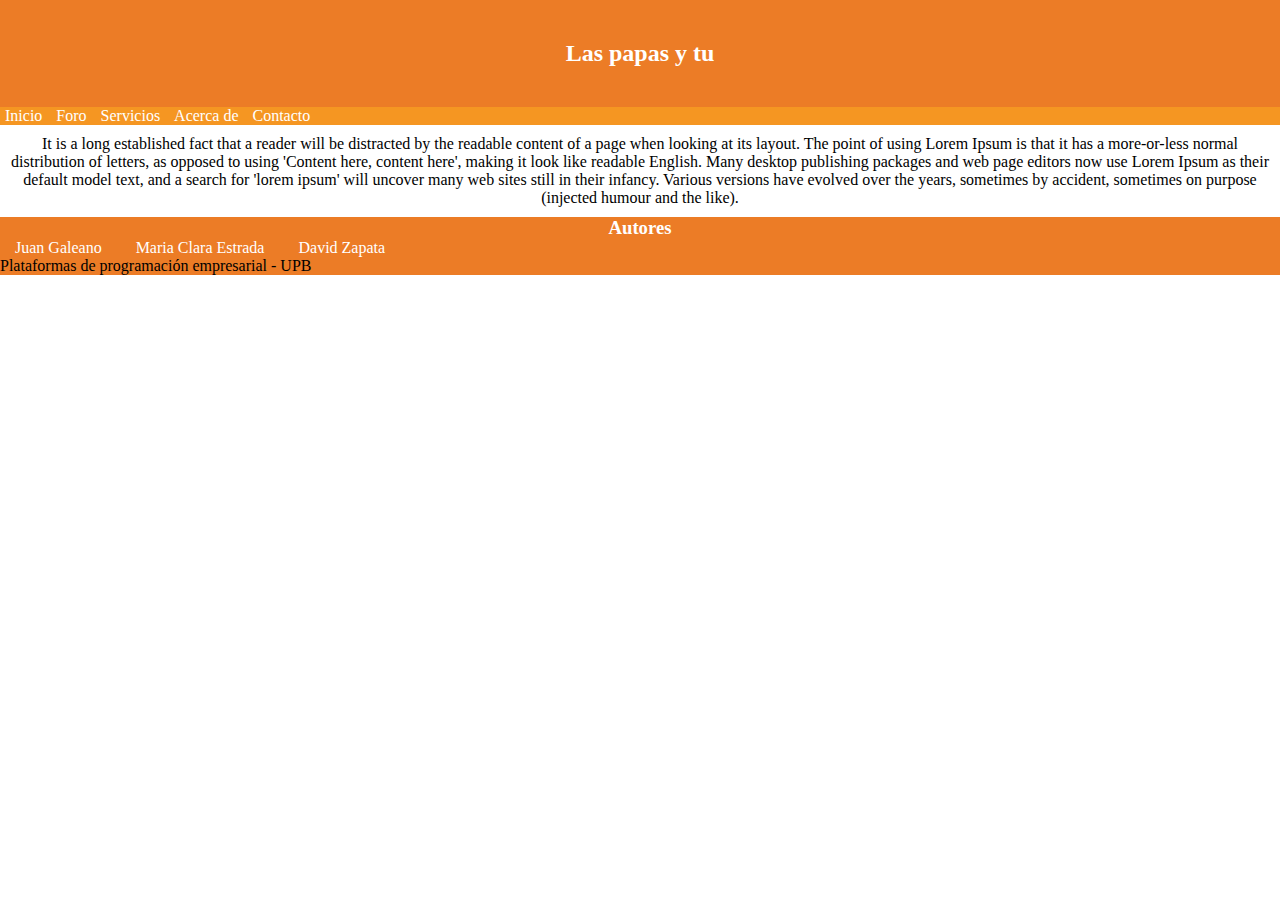
==== index.html @ fa48d586 "Avances en index" ====
<!DOCTYPE html>
<html lang="en">
<head>
	<meta charset="UTF-8">
	<meta name="viewport" content="width=device-width, initial-scale=1.0">
	<title>Las papas y tu</title>
	<link rel="stylesheet" href="css/main.css">
	<script src="js/main.js"></script>
</head>
<body>
	<header>
		<div class="titulo">
			<h2>Las papas y tu</h2>
		</div>
	</header>
	<div id="nav_bar">
		<nav class="BarraOpciones">
			<ul class="Opciones">
				<li>
					<a href="index.html">Inicio</a>
				</li>
				<li>
					<a href="pages\foro.html">Foro</a>
				</li>
				<li>
					<a href="pages\servicios.html">Servicios</a>
				</li>
				<li>
					<a href="pages\acerca_de.html">Acerca de</a>
				</li>
				<li>
					<a href="pages\contacto.html">Contacto</a>
				</li>
			</ul>
		</nav>
	</div>
	
	<div class="parrafo">
		<p>
			It is a long established fact that a reader will be distracted by the readable content of a 
			page when looking at its layout. The point of using Lorem Ipsum is that it has a more-or-less
			normal distribution of letters, as opposed to using 'Content here, content here', making it 
			look like readable English. Many desktop publishing packages and web page editors now use 
			Lorem Ipsum as their default model text, and a search for 'lorem ipsum' will uncover many
			web sites still in their infancy. Various versions have evolved over the years, sometimes
			by accident, sometimes on purpose (injected humour and the like).
		</p>
	</div>
</body>
<footer id="pie_de_pagina">
	<h3 id= "pie_de_pagina_titulo">
		Autores
	</h3>
	<ul id="autores">
		<li>Juan Galeano</li>
		<li>Maria Clara Estrada</li>
		<li>David Zapata</li>
	</ul>
	<div id="texto_curso">
		<p>
			Plataformas de programación empresarial - UPB
		</p>
	</div>
</footer>
</html>
---- css/main.css ----
*{
    margin: 0;
    padding: 0;
    box-sizing: border-box;
}

body{
    font-family: 'Century Gothic', 'sans-serif';
}

header{
    width: 100%;
    padding: 40px;
    color: white;
    text-align: center;
    background: #ec7c26;
}

footer{
    background: #ec7c26;
}

footer h3{
    list-style: none;
    background: #ec7c26;
    text-align: center;
    color: white;
}

footer ul li{
    display: inline;
    padding: 15px;
    transition: all ease-in-out 250ms;
}

#autores{
    display: inline;
    padding: auto;
    color: white;
    text-decoration: none;
}

#autores:hover{
    background: #ffab66 ;
}

nav ul{
    list-style: none;
    background: #f59622;
}

nav ul li{
    display: inline;
    padding: 5px;
    transition: all ease-in-out 250ms;
}

ul li a{
    color: white;
    text-decoration: none;
}

nav ul li:hover{
    background: #ffab66;
}

.parrafo{
    text-align: center;
    padding: 10px;
}
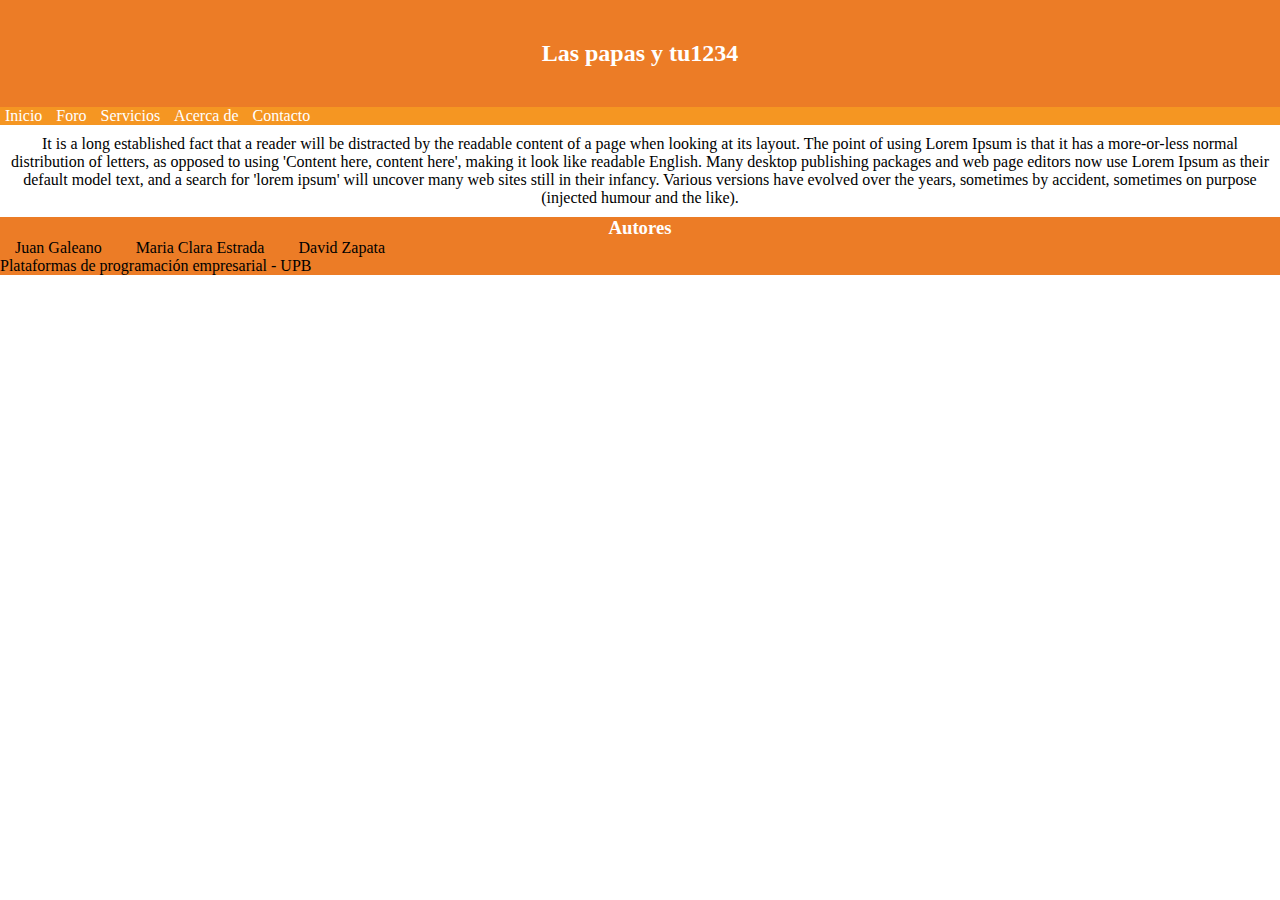
==== commit 89e2df6e: "prueba" ====
--- a/index.html
+++ b/index.html
@@ -10,7 +10,7 @@
 <body>
 	<header>
 		<div class="titulo">
-			<h2>Las papas y tu</h2>
+			<h2>Las papas y tu1234</h2>
 		</div>
 	</header>
 	<div id="nav_bar">
@@ -48,10 +48,10 @@
 	</div>
 </body>
 <footer id="pie_de_pagina">
-	<h3 id= "pie_de_pagina_titulo">
+	<h3 id_pie_de_pagina_titulo>
 		Autores
 	</h3>
-	<ul id="autores">
+	<ul>
 		<li>Juan Galeano</li>
 		<li>Maria Clara Estrada</li>
 		<li>David Zapata</li>
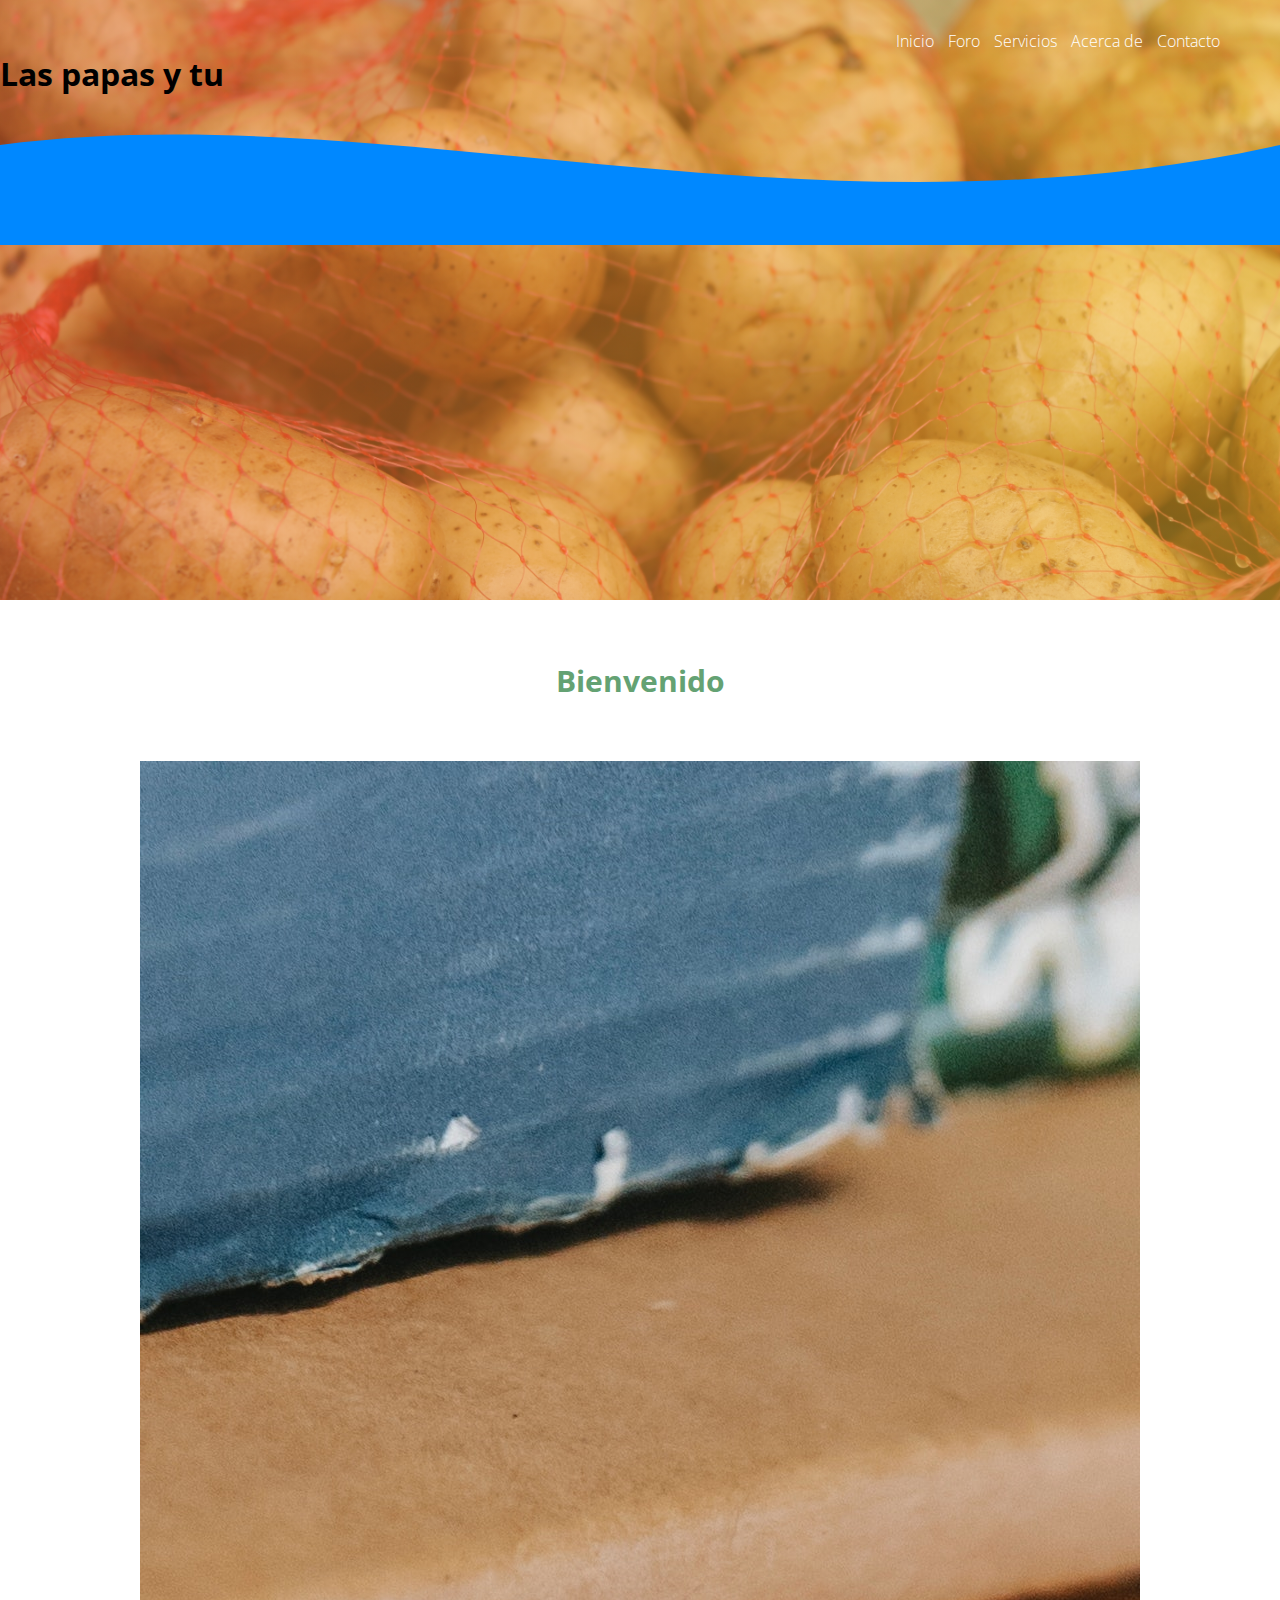
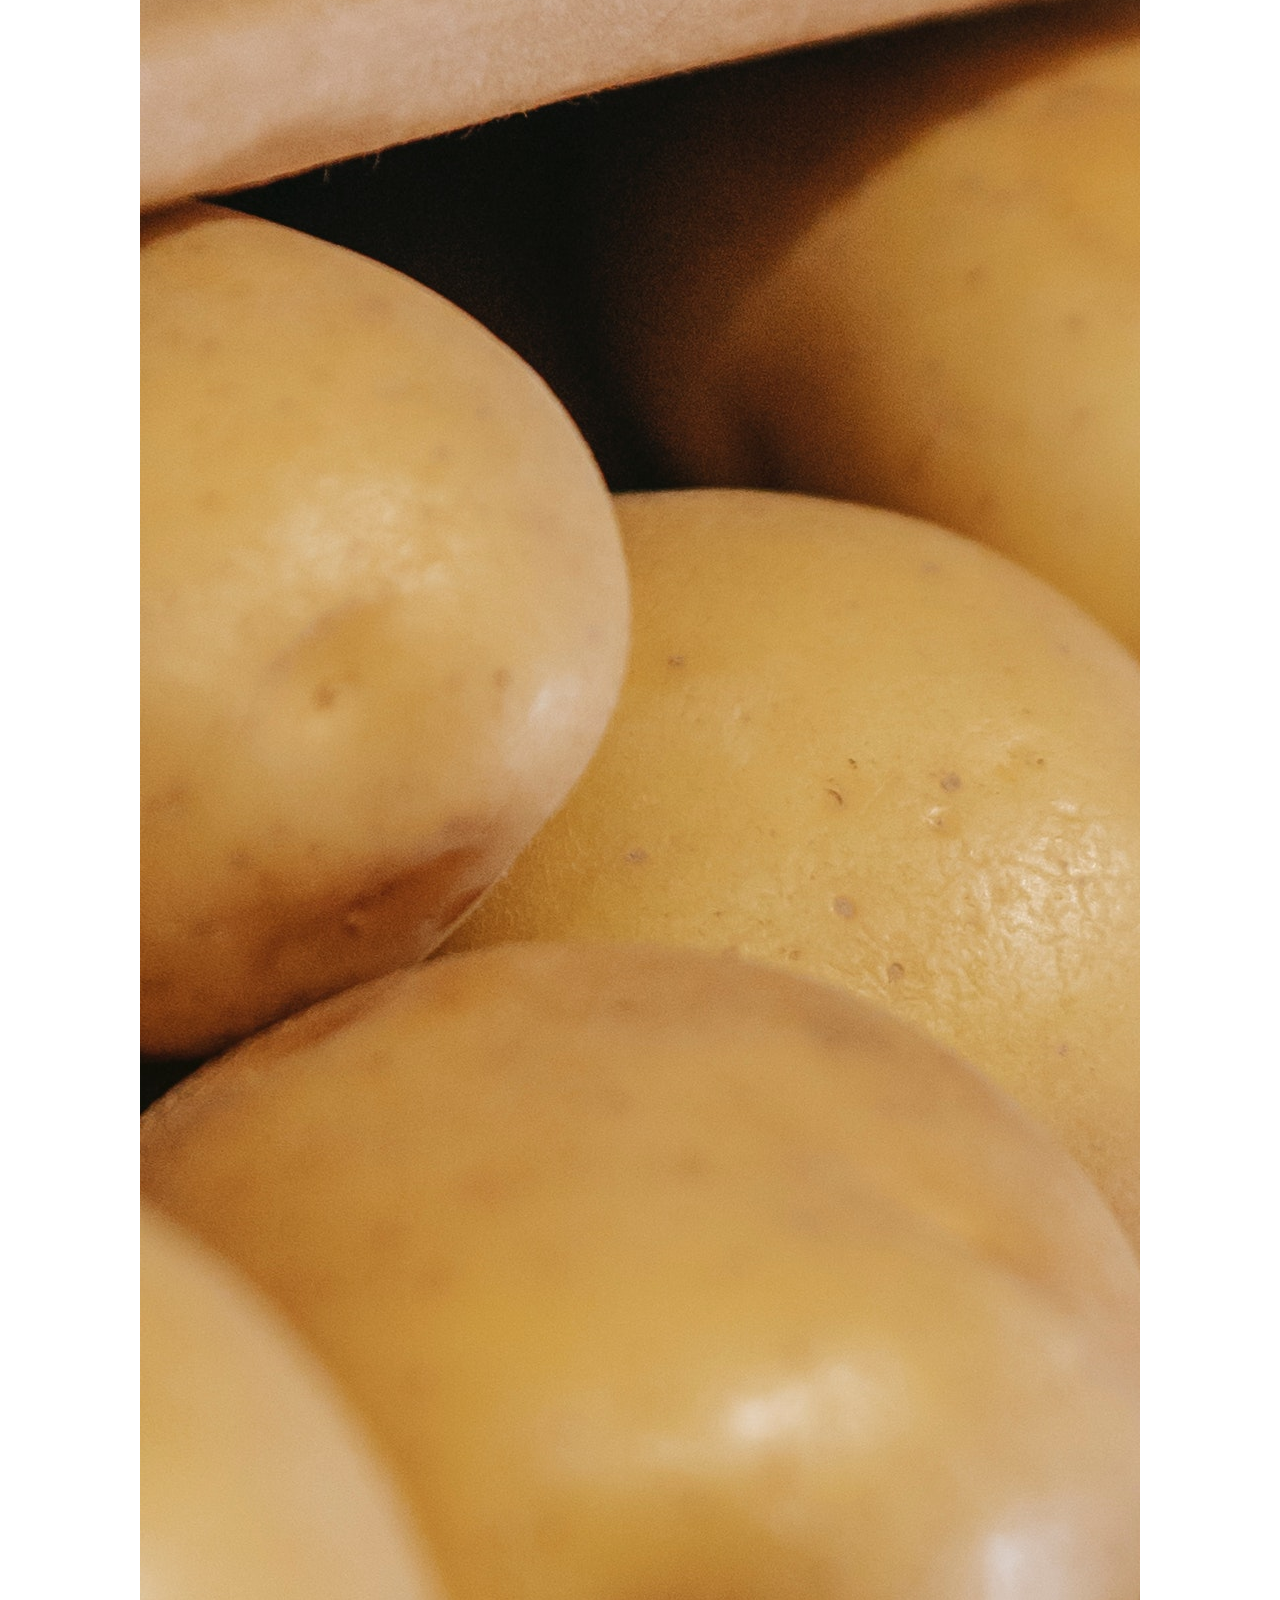
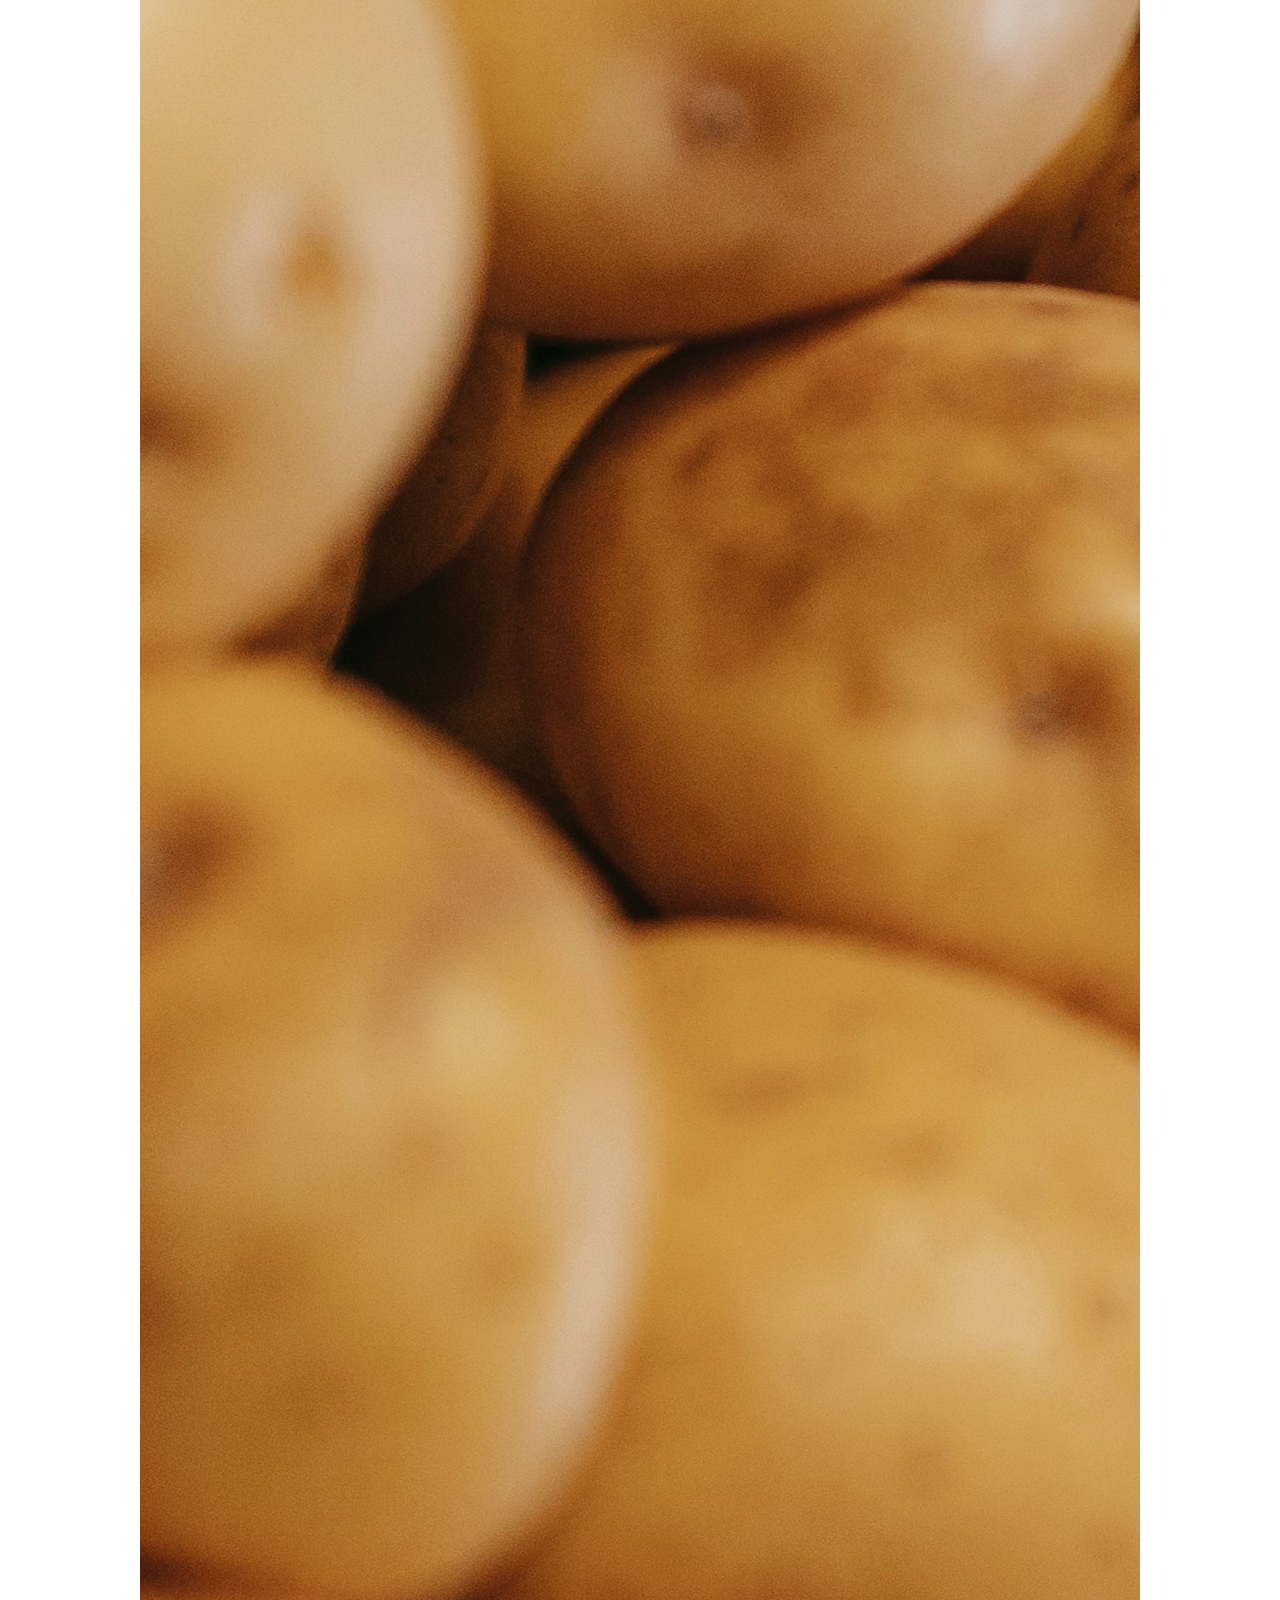
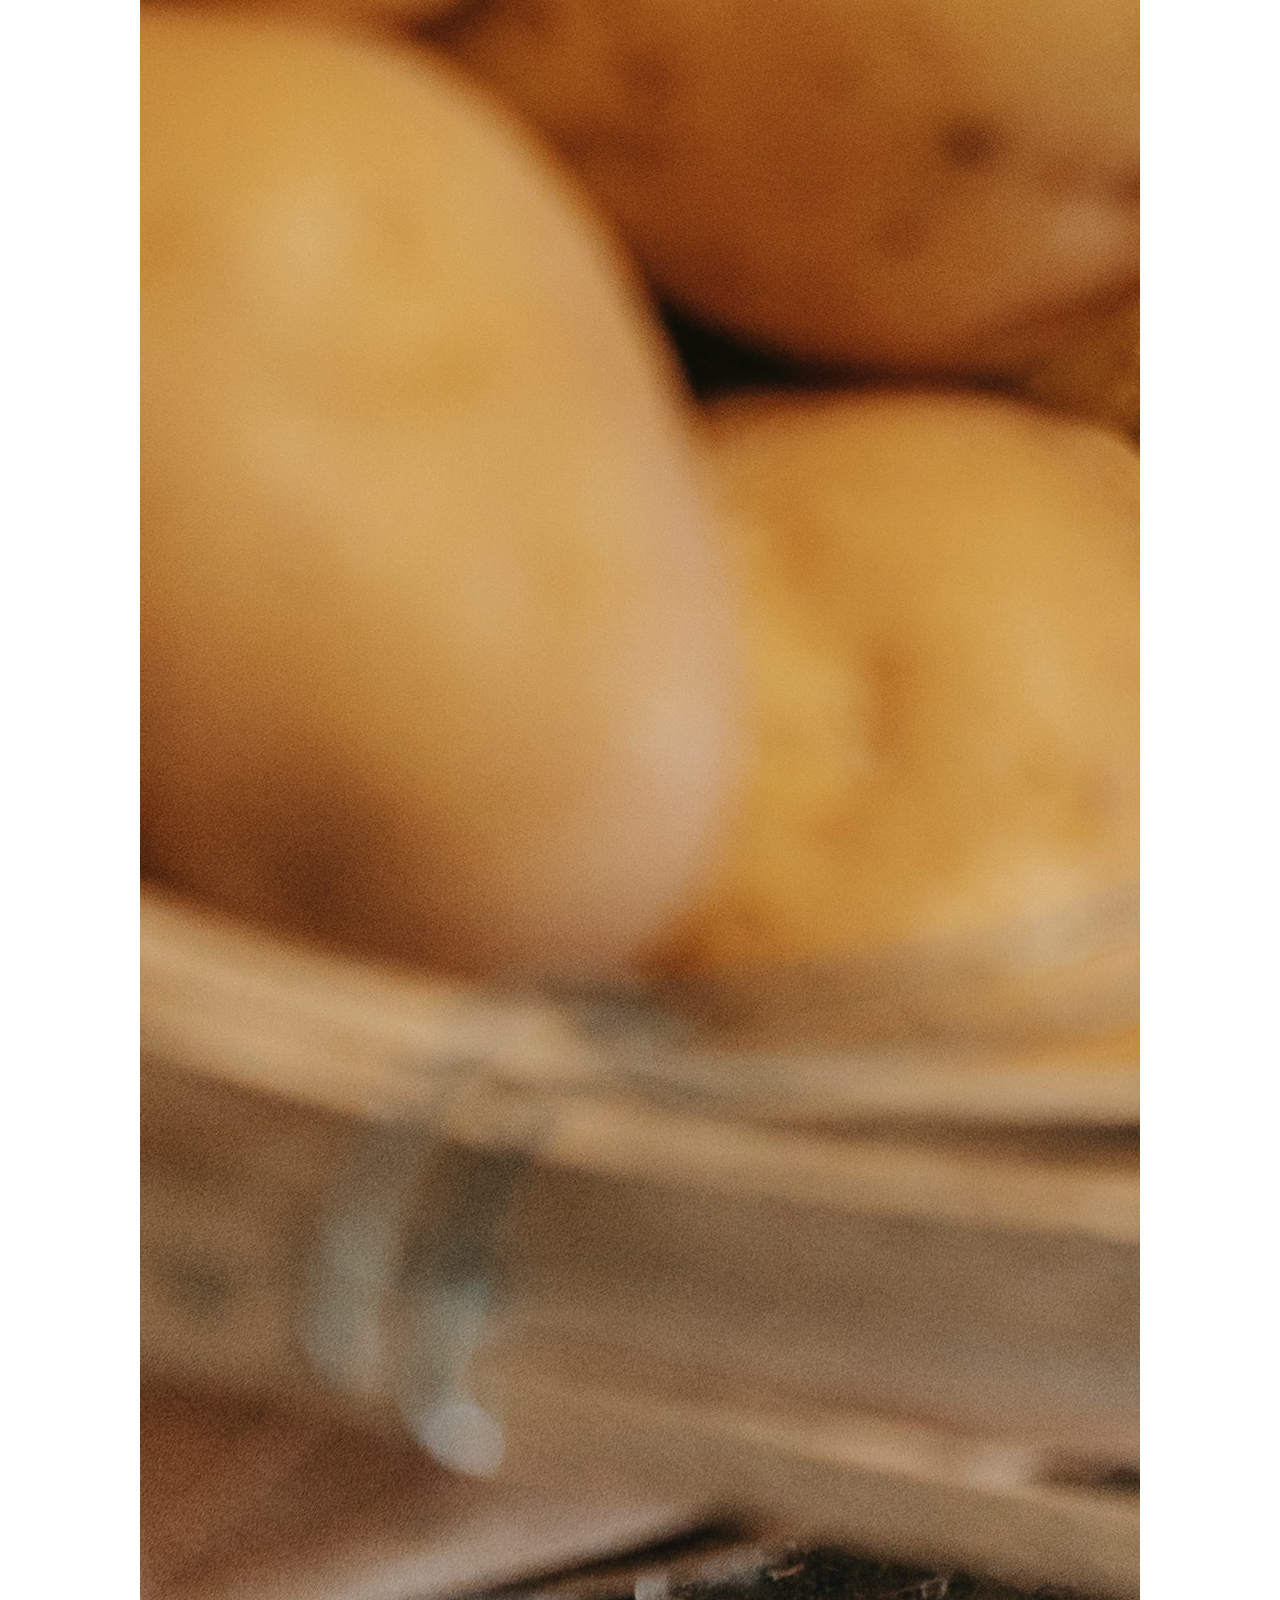
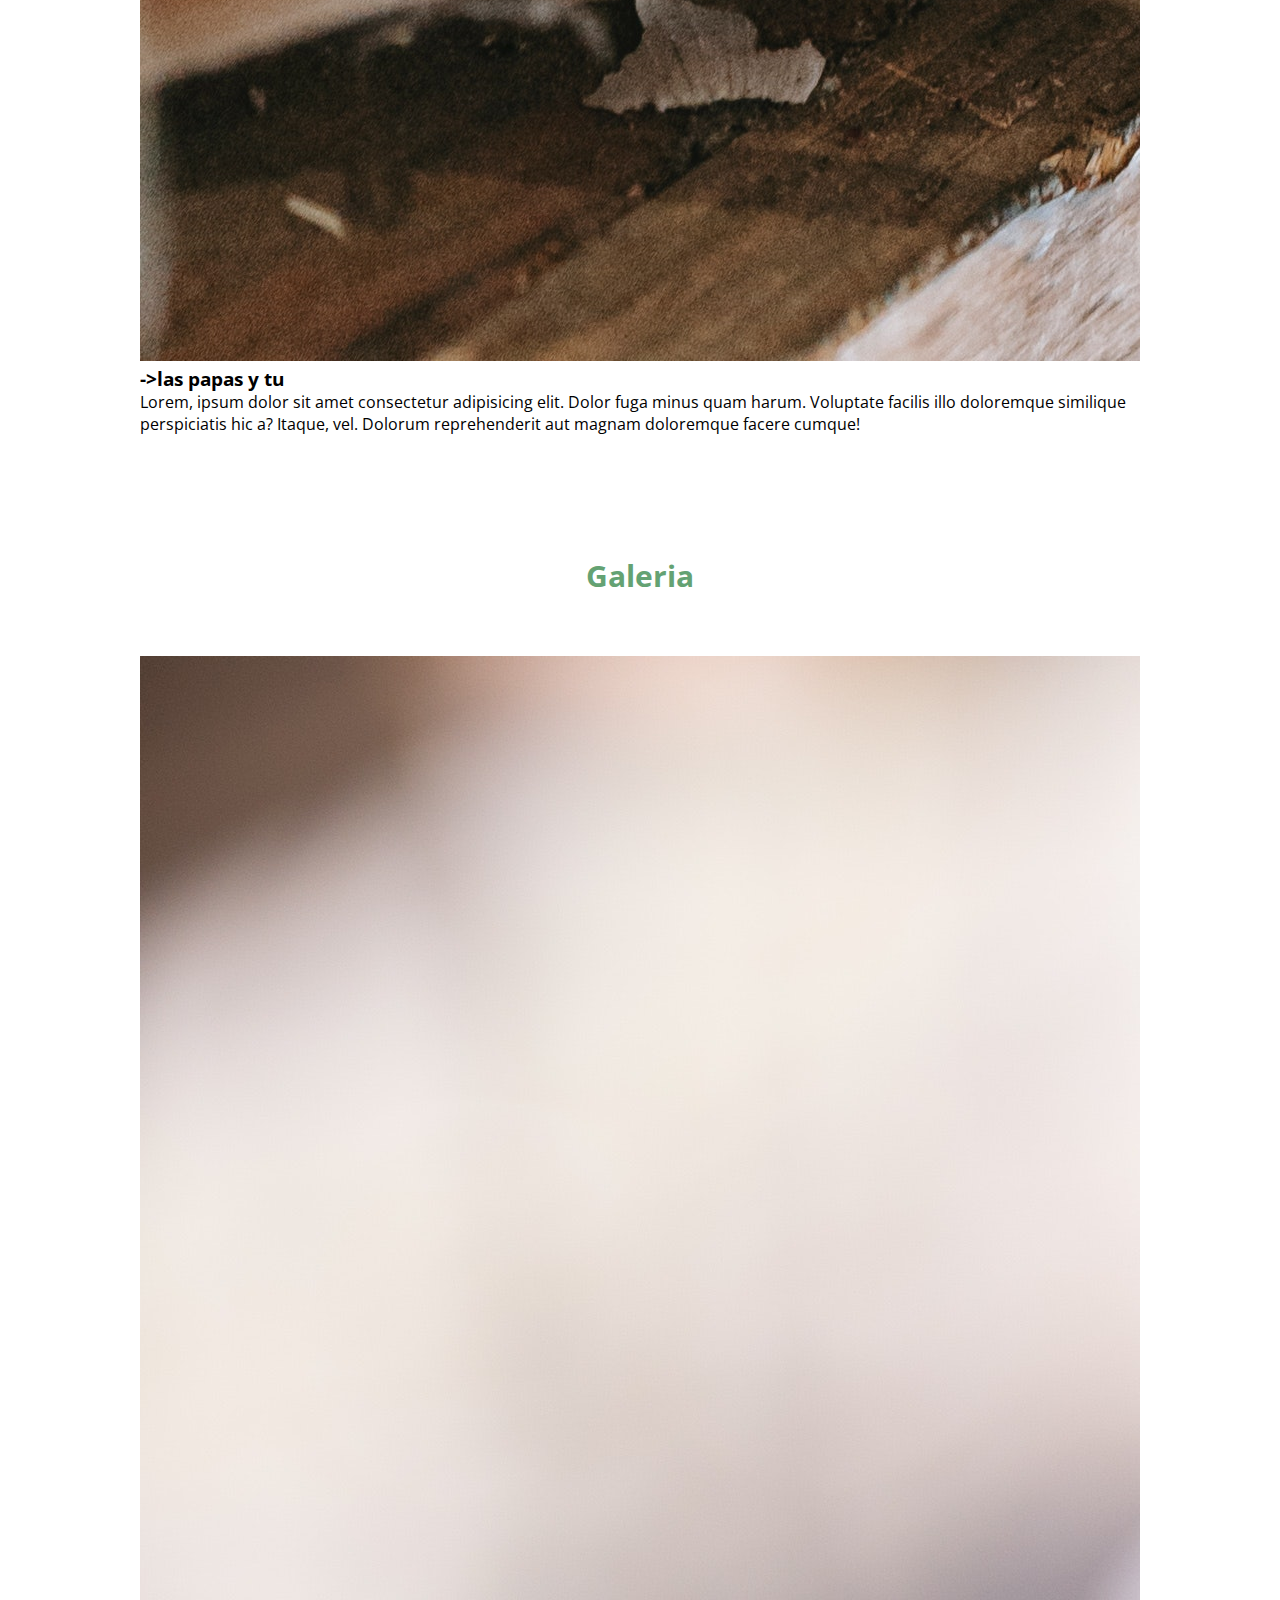
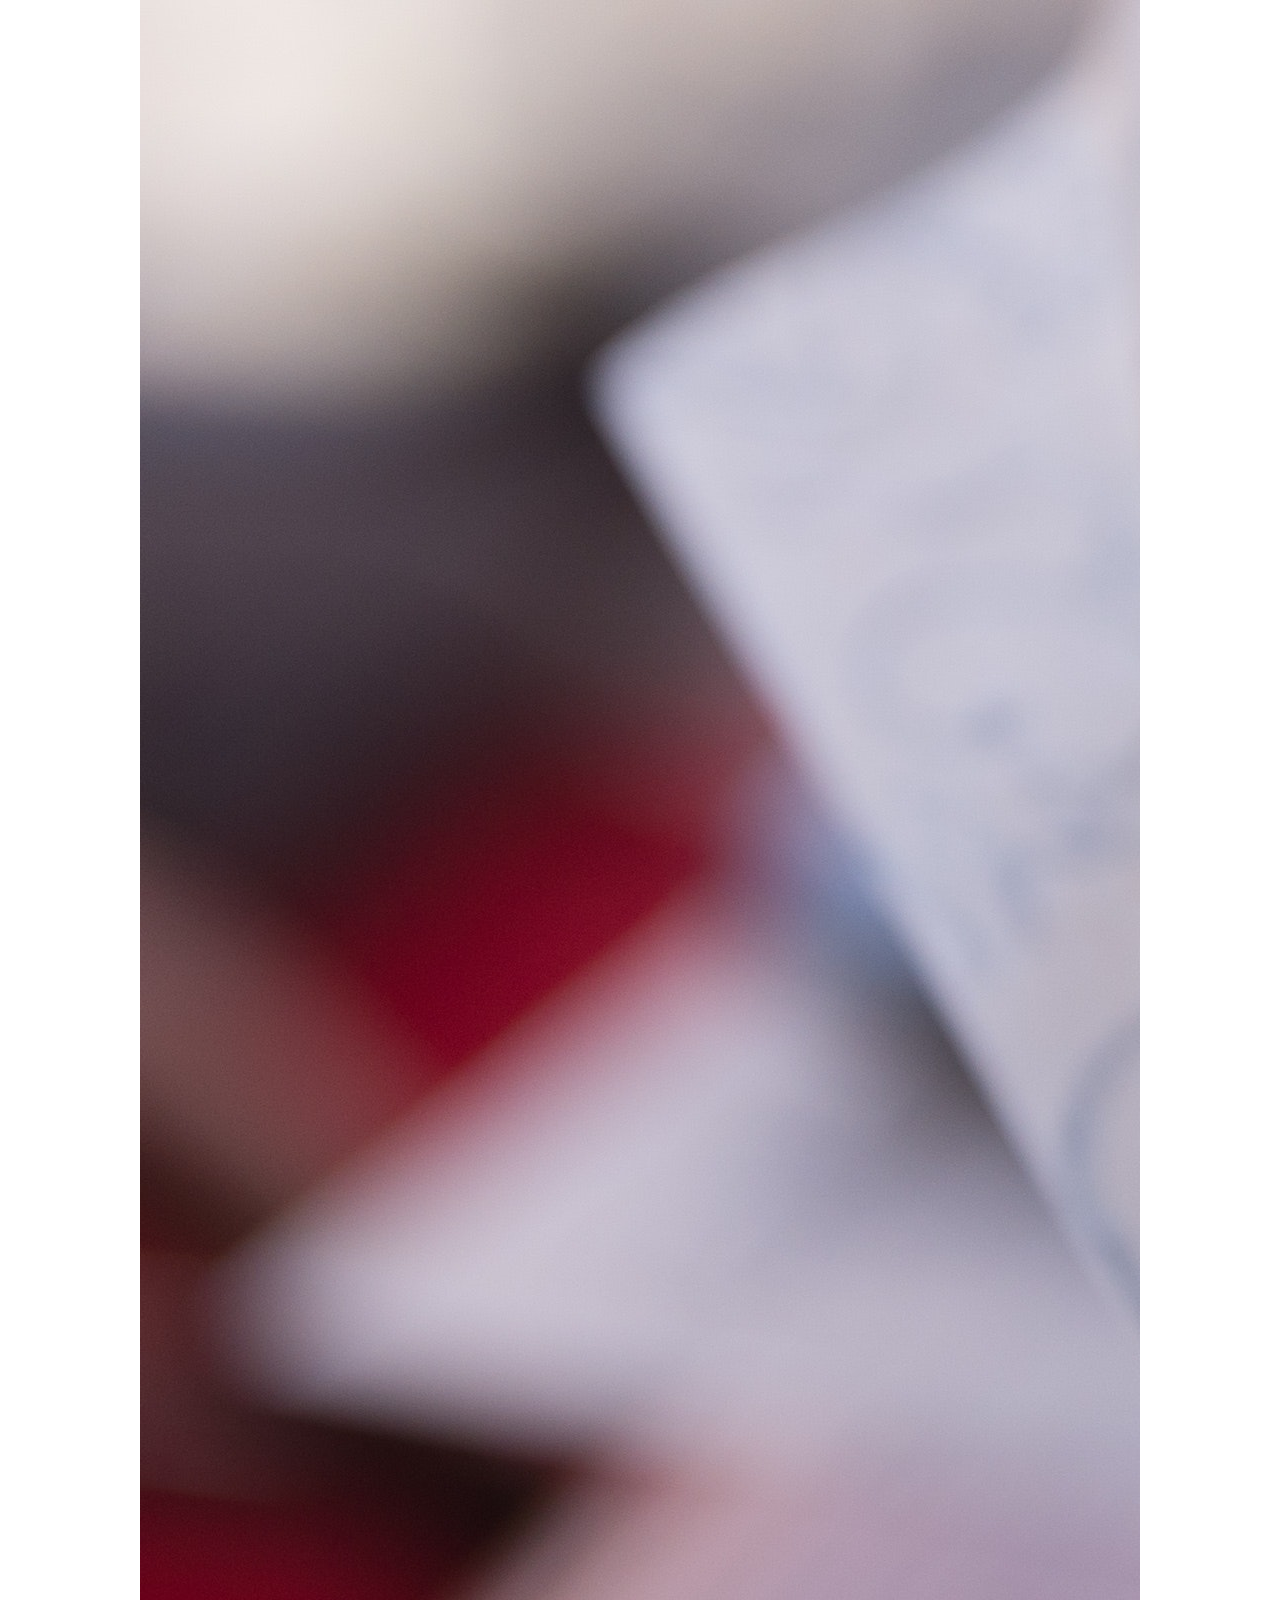
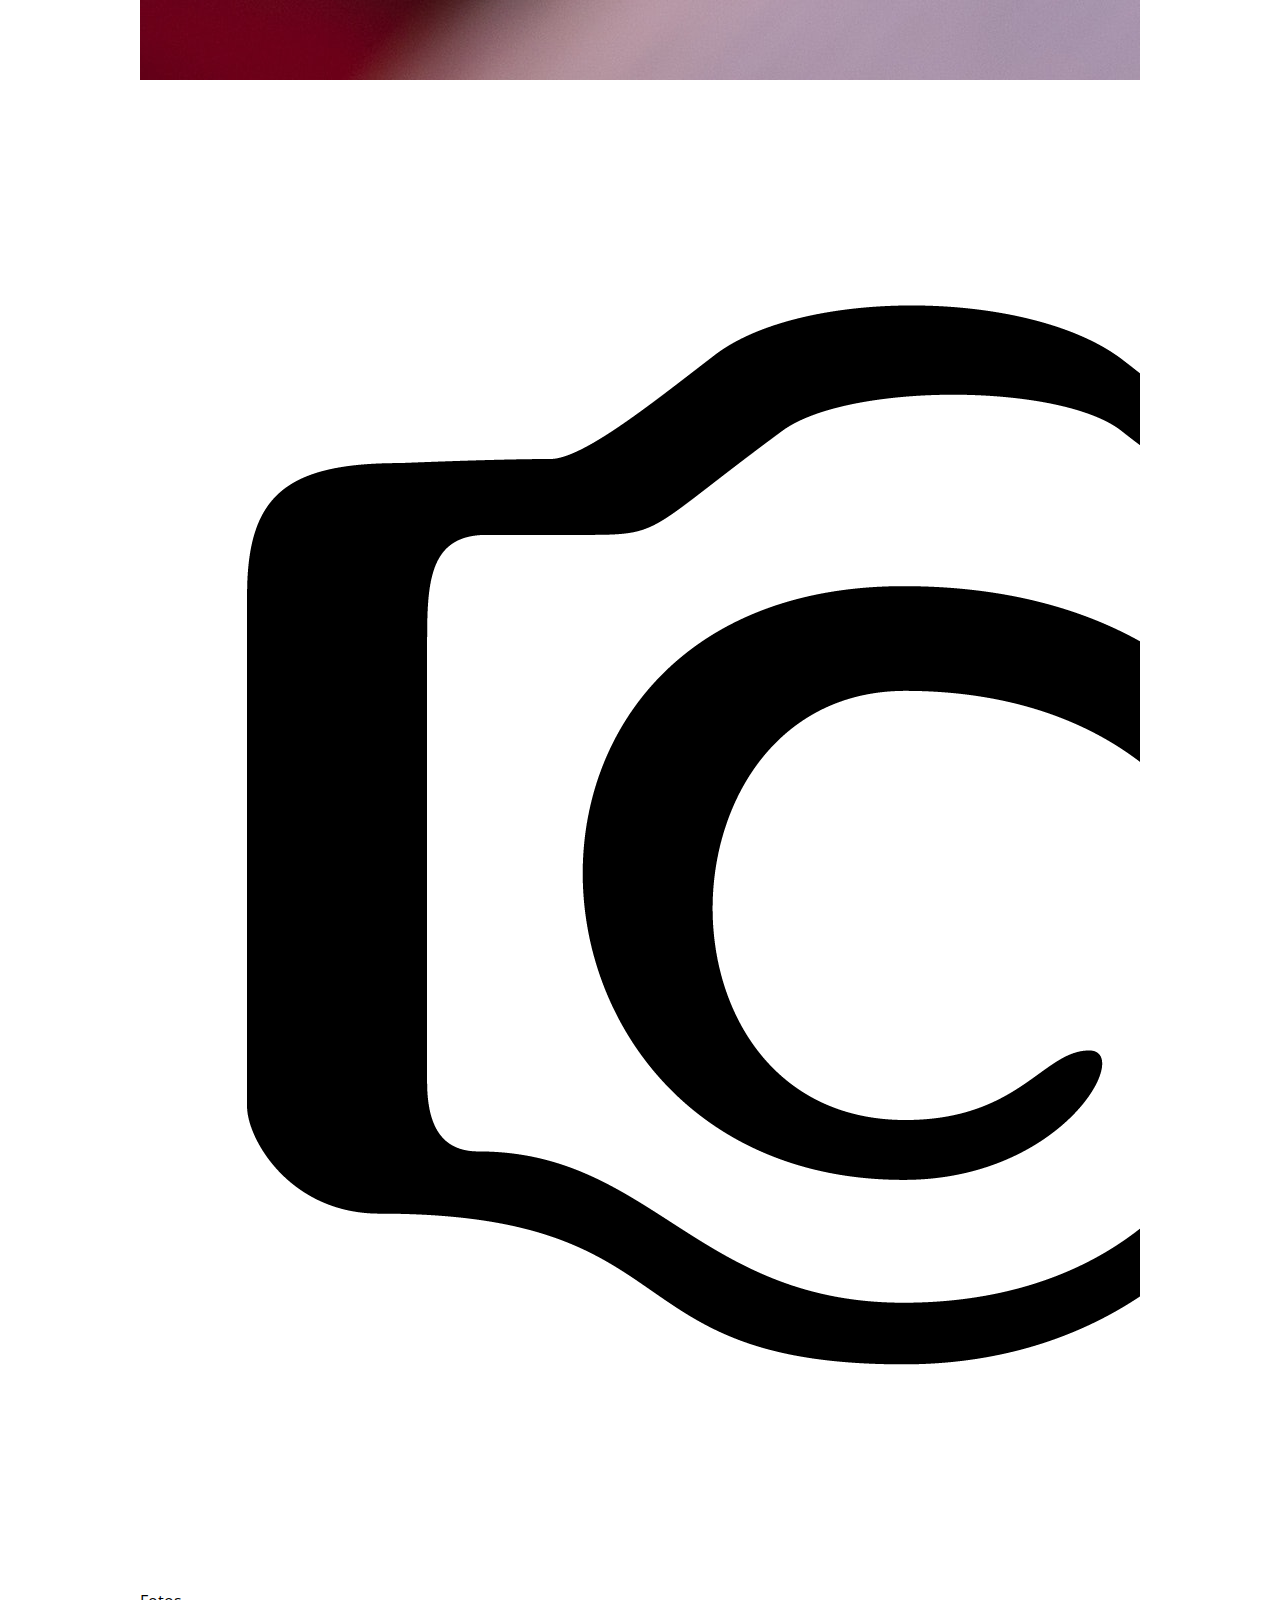
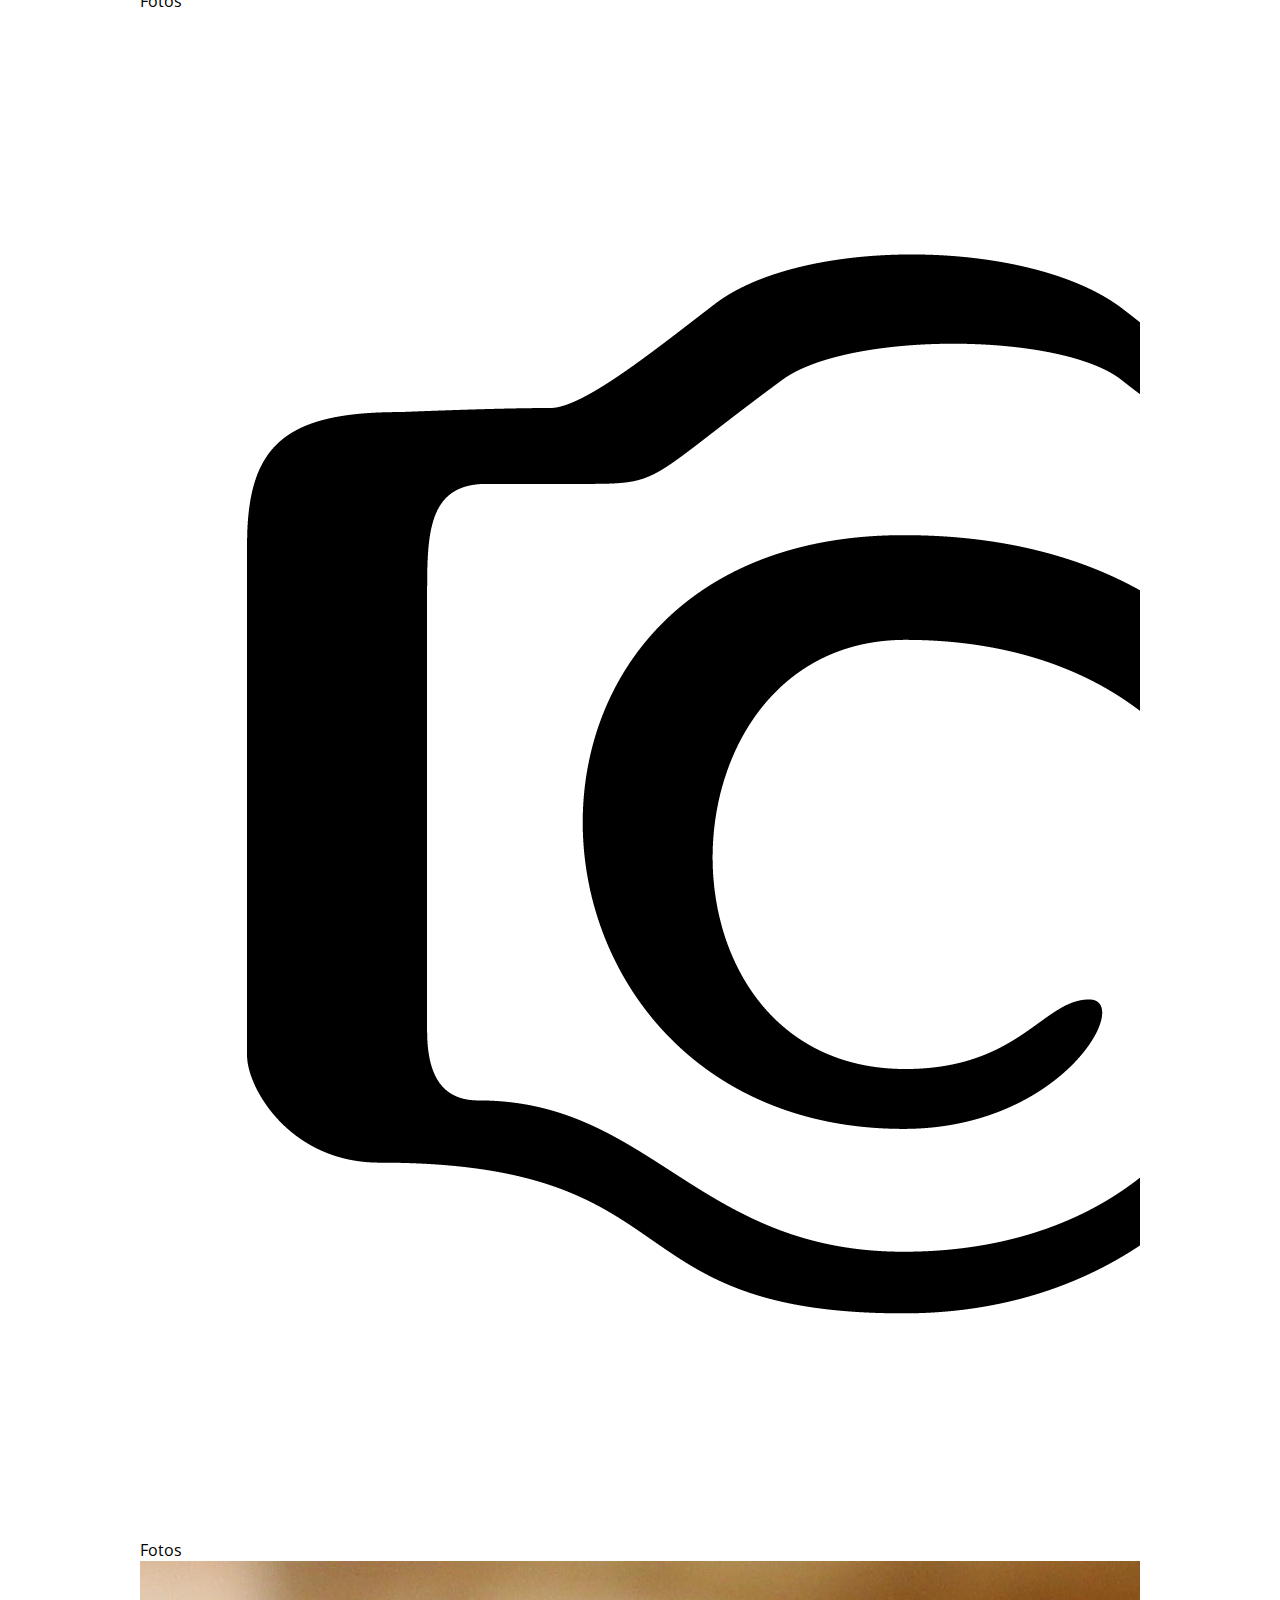
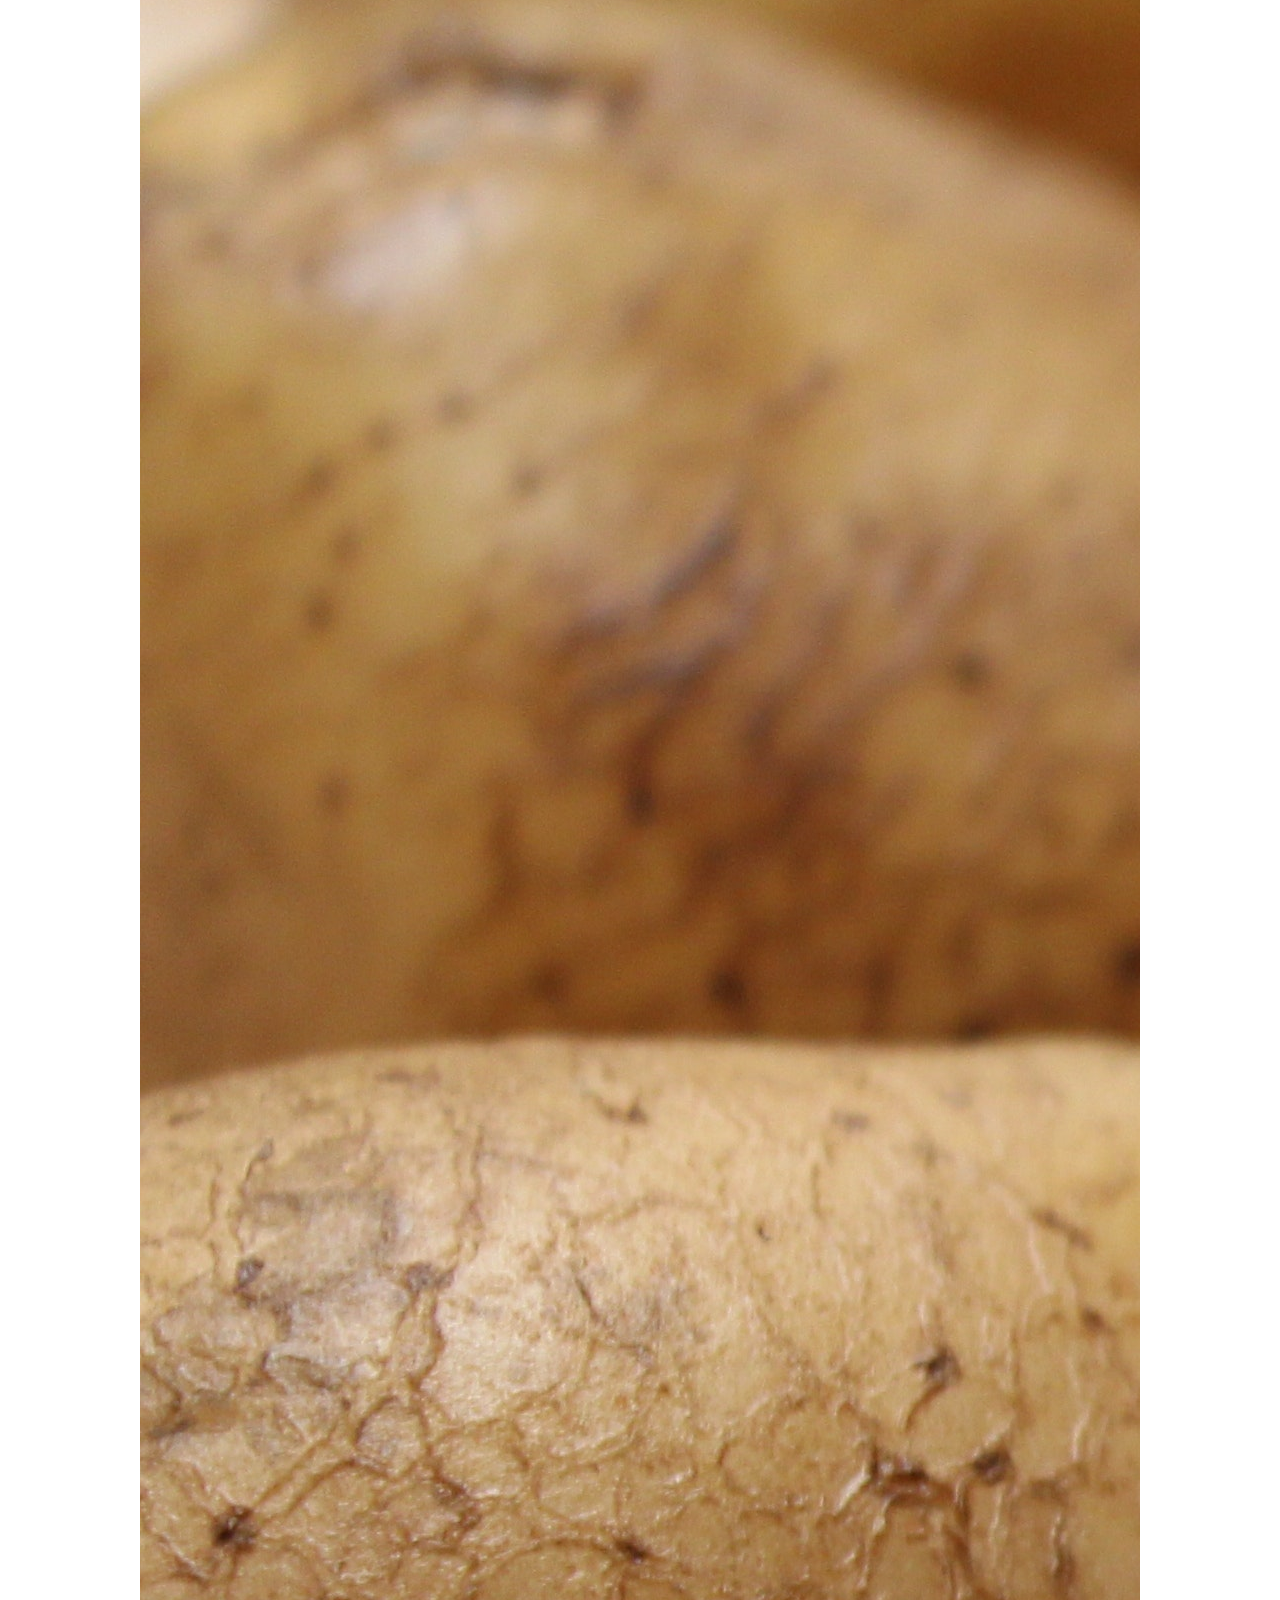
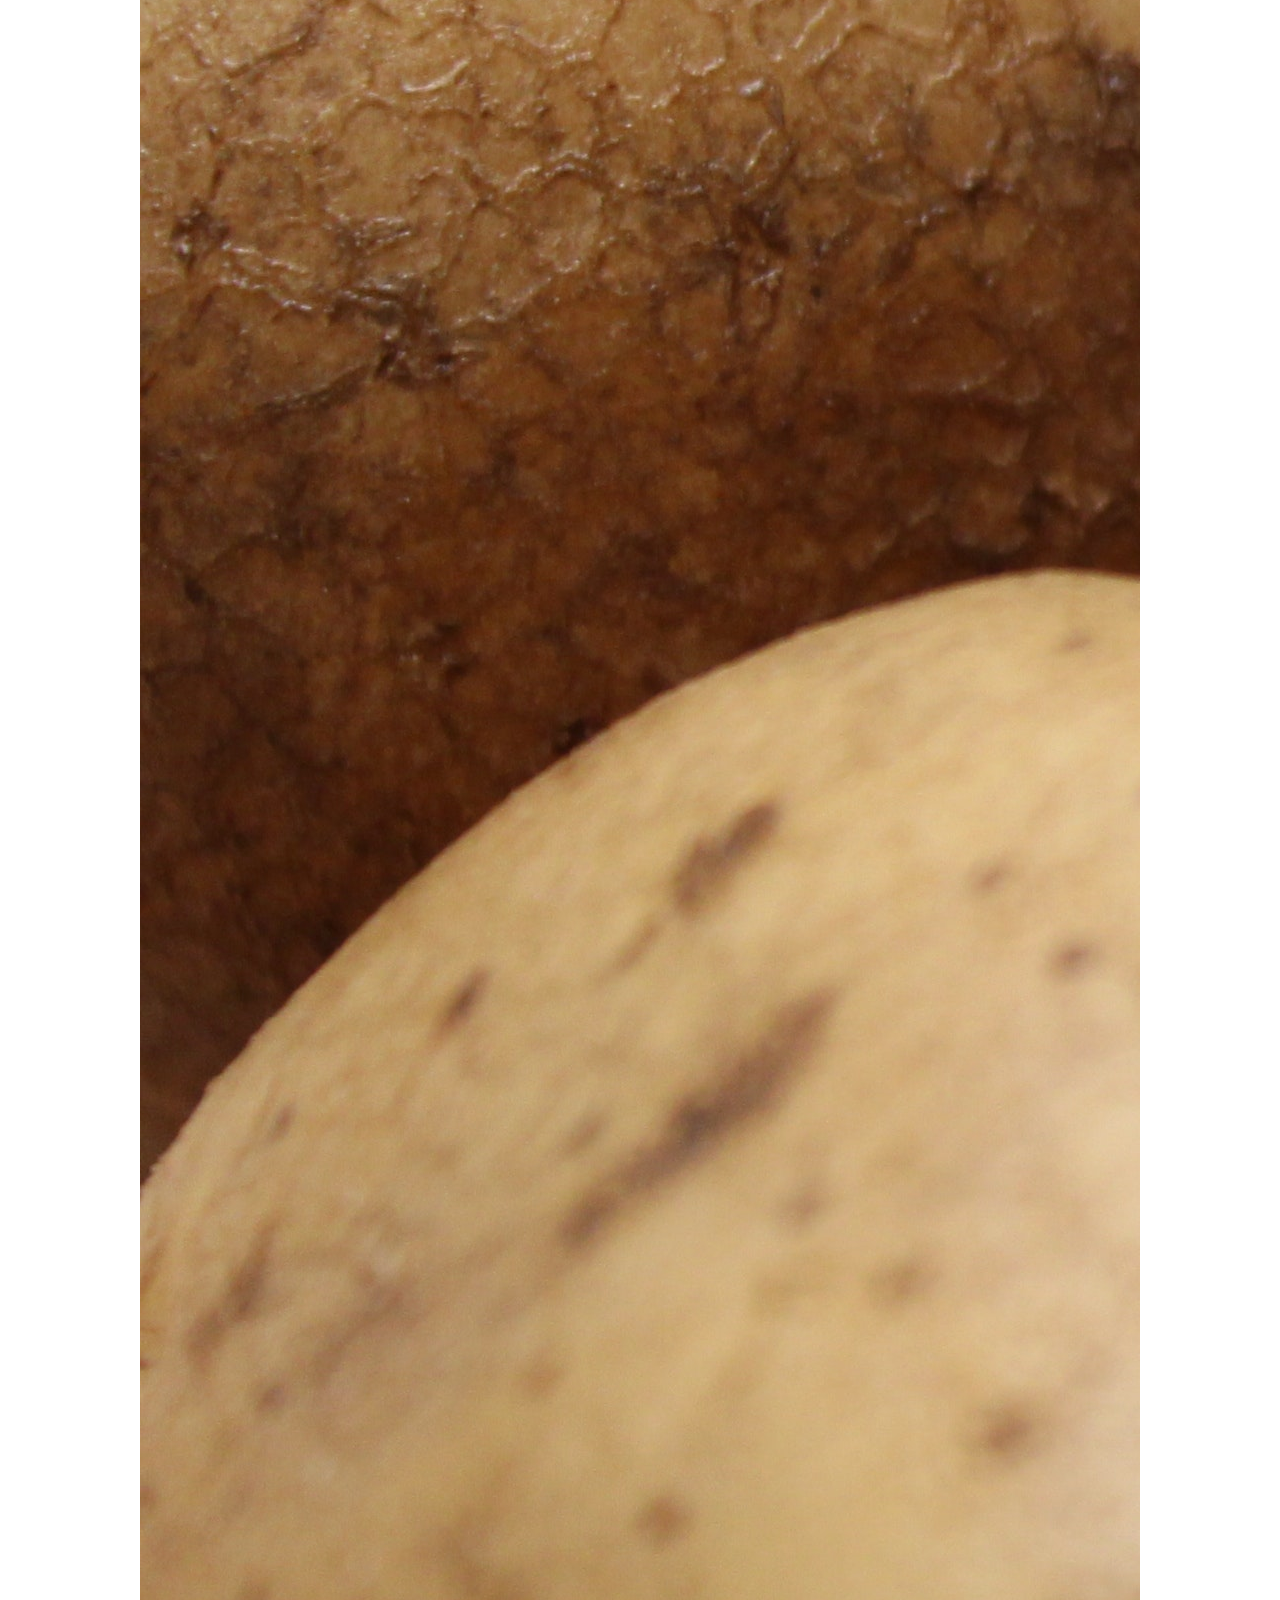
==== commit a19ee591: "Modificaciones en index" ====
--- a/index.html
+++ b/index.html
@@ -5,15 +5,81 @@
 	<meta name="viewport" content="width=device-width, initial-scale=1.0">
 	<title>Las papas y tu</title>
 	<link rel="stylesheet" href="css/main.css">
+	<link rel="shortcut icon" href="img/papa.png" type>
+	<link rel="preconnect" href="https://fonts.googleapis.com">
+	<link rel="preconnect" href="https://fonts.gstatic.com" crossorigin>
+	<link href="https://fonts.googleapis.com/css2?family=Open+Sans:wght@300&display=swap" rel="stylesheet">
 	<script src="js/main.js"></script>
 </head>
 <body>
 	<header>
-		<div class="titulo">
-			<h2>Las papas y tu1234</h2>
+		<!--<div class="titulo">
+			<h2>Las papas y tu</h2>
+		</div>-->
+		<nav>
+			<a href="#">Inicio</a>
+			<a href="#">Foro</a>
+			<a href="#">Servicios</a>
+			<a href="#">Acerca de</a>
+			<a href="#">Contacto</a>
+		</nav>
+		<section class="textos_header">
+			<h1>Las papas y tu</h1>
+		</section>
+		<!-- Generated by https://smooth.ie/blogs/news/svg-wavey-transitions-between-sections -->
+
+		<div class="wave" style="height: 150px; overflow: hidden;" >
+			<svg viewBox="0 0 500 150" preserveAspectRatio="none" style="height: 100%; width: 100%;">
+				<path d="M0.00,49.98 C152.09,-0.47 316.31,154.45 500.00,49.98 L500.00,150.00 L0.00,150.00 Z" style="stroke: none; fill: #08f;"></path>
+			</svg>
 		</div>
 	</header>
-	<div id="nav_bar">
+
+	<main>
+		<section class="contenedor sobre_nosotros">
+			<h2 class="titulo"> Bienvenido </h2>
+			<div class="contenedor_sobre_nosotros">
+				<img src="img/papa2.jpg" alt="" class="imagen_sobre_nosotros">
+				<div class="contenedor_textos">
+					<h3><span>-></span>las papas y tu</h3>
+					<p>Lorem, ipsum dolor sit amet consectetur adipisicing elit.
+					   Dolor fuga minus quam harum. Voluptate facilis illo doloremque 
+					   similique perspiciatis hic a? Itaque, vel. Dolorum reprehenderit 
+					   aut magnam doloremque facere cumque!</p>
+				</div>
+			</div>
+		</section>
+		<section class="galeria">
+			<div class="contenedor">
+				<h2 class="titulo">Galeria</h2>
+				<div class="galeria_incio">
+					<div class="imagen_galeria">
+						<img src="img/papa_galeria1.jpg" alt="">
+						<div class="hover_galeria">
+							<img src="img/target.png" alt="">
+							<p>Fotos</p>
+						</div>
+					</div>
+					<div class="imagen_galeria">
+						<img src="img/papa_galeria2.jpg" alt="">
+						<div class="hover_galeria">
+							<img src="img/target.png" alt="">
+							<p>Fotos</p>
+						</div>
+					</div>
+					<div class="imagen_galeria">
+						<img src="img/papa_galeria3.jpg" alt="">
+						<div class="hover_galeria">
+							<img src="img/target.png" alt="">
+							<p>Fotos</p>
+						</div>
+					</div>
+				</div>
+			</div>
+		</section>
+	</main>
+
+	<!--<div id="nav_bar">
 		<nav class="BarraOpciones">
 			<ul class="Opciones">
 				<li>
@@ -33,7 +99,7 @@
 				</li>
 			</ul>
 		</nav>
-	</div>
+	</div>-->
 	
 	<div class="parrafo">
 		<p>
@@ -47,11 +113,26 @@
 		</p>
 	</div>
 </body>
-<footer id="pie_de_pagina">
-	<h3 id_pie_de_pagina_titulo>
+<footer>
+	<div class="footer_contenedor">
+		<div class="contenido_footer">
+			<h4>Gal</h4>
+			<p>Lorem ipsum dolor sit amet consectetur adipisicing elit. Illum harum eius quidem veniam odio consequuntur doloremque quibusdam, sequi ipsam odit, esse accusamus iusto similique consectetur amet! Distinctio quia explicabo recusandae.</p>
+		</div>
+		<div class="contenido_footer">
+			<h4>David</h4>
+			<p>Lorem ipsum dolor sit amet consectetur adipisicing elit. Illum harum eius quidem veniam odio consequuntur doloremque quibusdam, sequi ipsam odit, esse accusamus iusto similique consectetur amet! Distinctio quia explicabo recusandae.</p>
+		</div>
+		<div class="contenido_footer">
+			<h4>Claris</h4>
+			<p>Lorem ipsum dolor sit amet consectetur adipisicing elit. Illum harum eius quidem veniam odio consequuntur doloremque quibusdam, sequi ipsam odit, esse accusamus iusto similique consectetur amet! Distinctio quia explicabo recusandae.</p>
+		</div>
+	</div>
+	<h2 class="titulo_final">&copy; Plataformas de programación empresarial</h2>
+	<!--<h3 id= "pie_de_pagina_titulo">
 		Autores
 	</h3>
-	<ul>
+	<ul id="autores">
 		<li>Juan Galeano</li>
 		<li>Maria Clara Estrada</li>
 		<li>David Zapata</li>
@@ -60,6 +141,6 @@
 		<p>
 			Plataformas de programación empresarial - UPB
 		</p>
-	</div>
+	</div>-->
 </footer>
 </html>--- a/css/main.css
+++ b/css/main.css
@@ -1,4 +1,62 @@
 *{
+    margin: 0;
+    padding: 0;
+    box-sizing: border-box;
+}
+
+body{
+    font-family: 'open sans';
+}
+
+.titulo{
+    color: #64a273;
+    font-size: 30px;
+    text-align: center;
+    margin-bottom: 60px;
+}
+
+.contenedor{
+    padding: 60px 0;
+    width: 90%;
+    max-width: 1000px;
+    margin: auto;
+    overflow: hidden;
+}
+
+/* header */
+
+header{
+    width: 100%;
+    height: 600px;
+    background: #FDC830;  /* fallback for old browsers */
+    background: -webkit-linear-gradient(to right, hsla(20, 89%, 58%, 0.5), hsla(44, 98%, 59%, 0.5)), url(../img/papa1.jpg);  /* Chrome 10-25, Safari 5.1-6 */
+    background: linear-gradient(to right, hsla(20, 89%, 58%, 0.5), hsla(44, 98%, 59%, 0.5)), url(../img/papa1.jpg); /* W3C, IE 10+/ Edge, Firefox 16+, Chrome 26+, Opera 12+, Safari 7+ */
+    background-size: cover;
+    background-attachment: fixed;
+    position: relative;
+
+}
+
+nav{
+    text-align: right;
+    padding: 30px 50px 0 0;
+
+}
+
+nav > a{
+    color: white;
+    font-weight: 300;
+    text-decoration: none;
+    margin-right: 10px;
+}
+nav > a:hover{
+    text-decoration: underline;
+    background: #ff7300
+}
+
+
+
+/**{
     margin: 0;
     padding: 0;
     box-sizing: border-box;
@@ -67,4 +125,5 @@
 .parrafo{
     text-align: center;
     padding: 10px;
-}+}*/
+
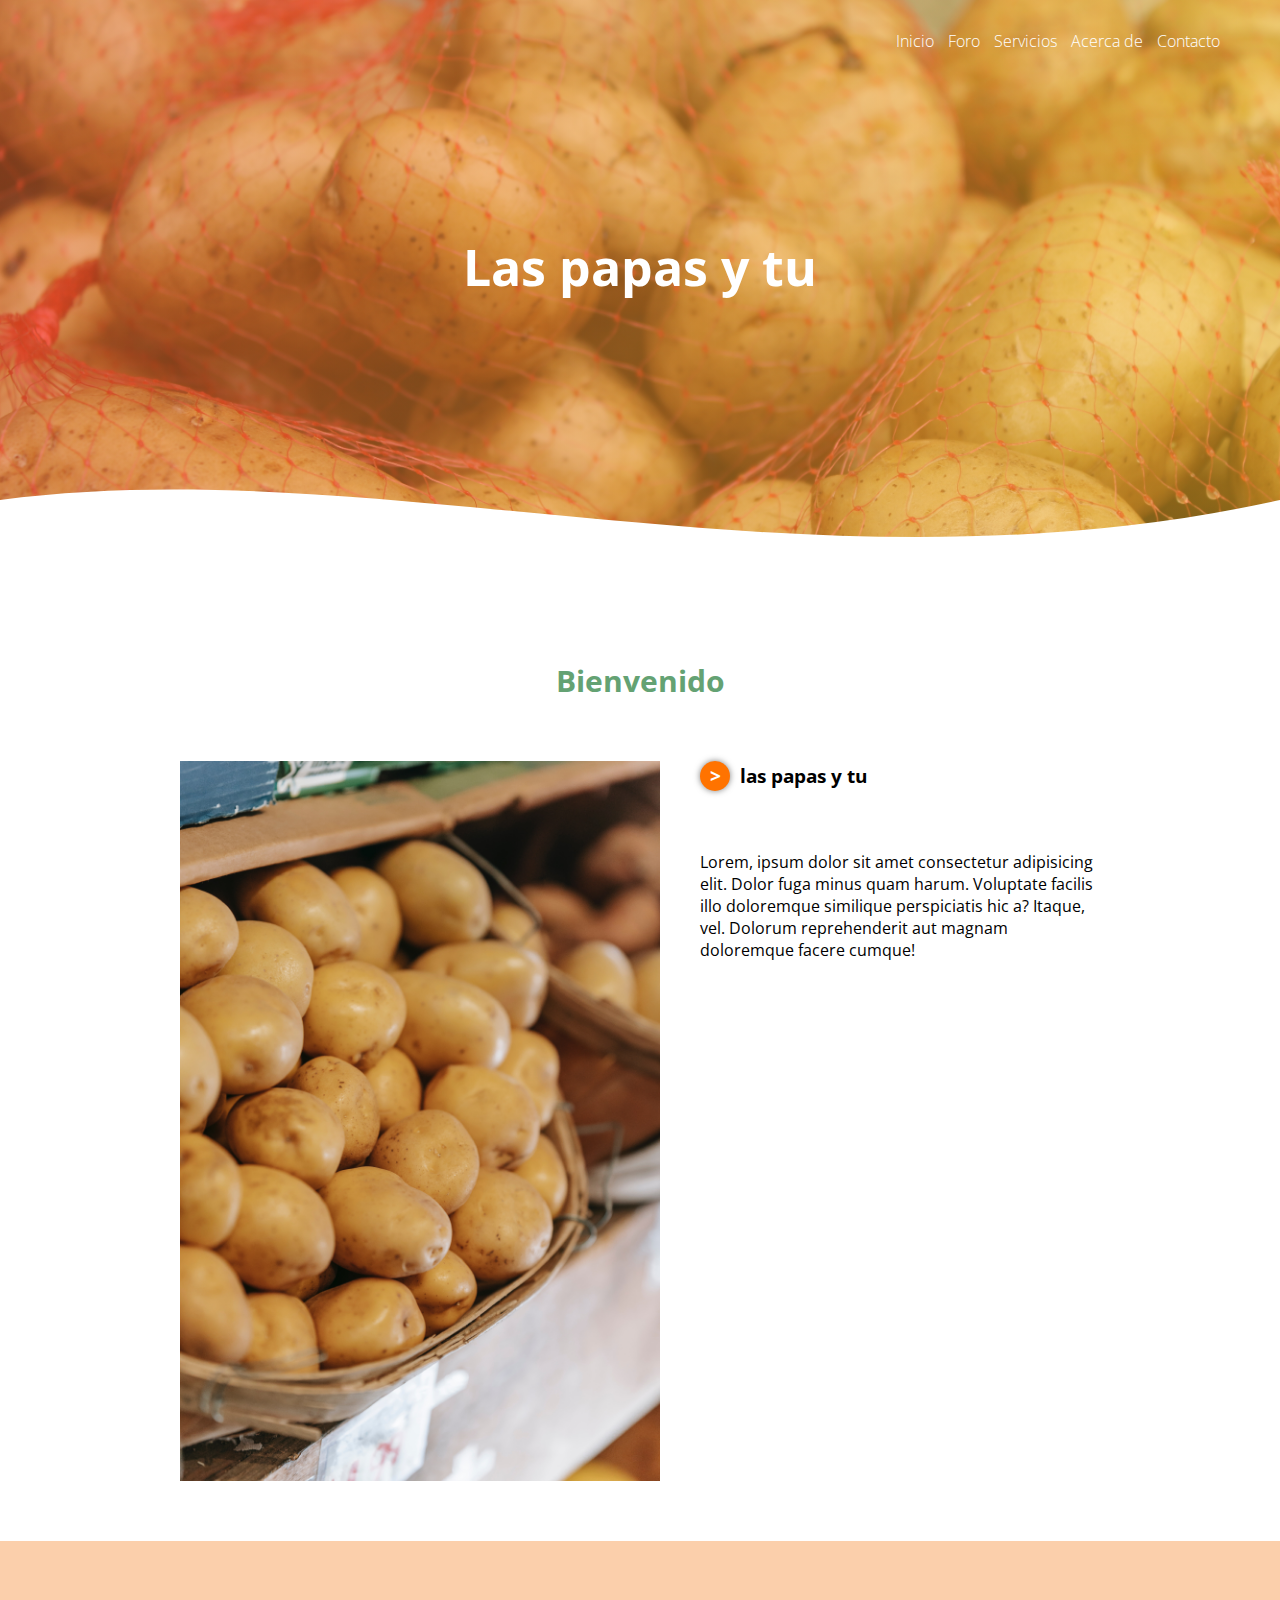
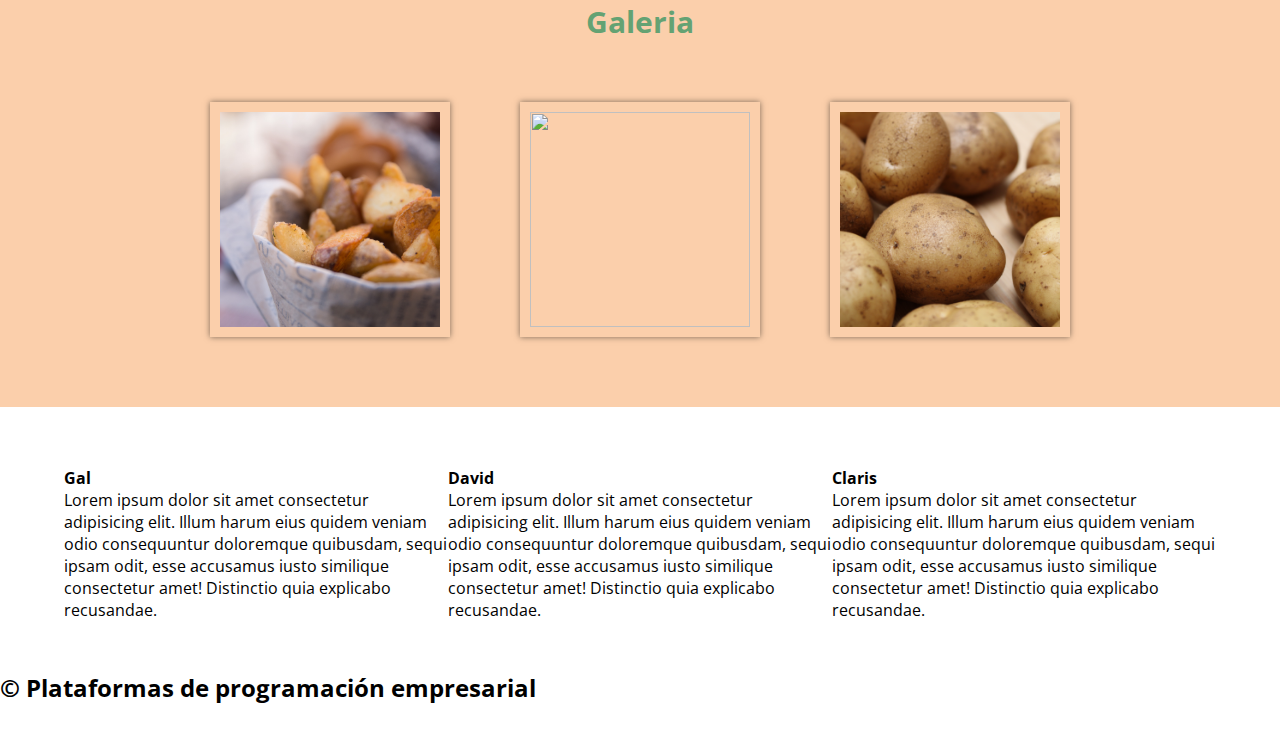
==== commit 4ea83e49: "Avances en index" ====
--- a/index.html
+++ b/index.html
@@ -30,7 +30,7 @@
 
 		<div class="wave" style="height: 150px; overflow: hidden;" >
 			<svg viewBox="0 0 500 150" preserveAspectRatio="none" style="height: 100%; width: 100%;">
-				<path d="M0.00,49.98 C152.09,-0.47 316.31,154.45 500.00,49.98 L500.00,150.00 L0.00,150.00 Z" style="stroke: none; fill: #08f;"></path>
+				<path d="M0.00,49.98 C152.09,-0.47 316.31,154.45 500.00,49.98 L500.00,150.00 L0.00,150.00 Z" style="stroke: none; fill: rgb(255, 255, 255);"></path>
 			</svg>
 		</div>
 	</header>
@@ -40,8 +40,8 @@
 			<h2 class="titulo"> Bienvenido </h2>
 			<div class="contenedor_sobre_nosotros">
 				<img src="img/papa2.jpg" alt="" class="imagen_sobre_nosotros">
-				<div class="contenedor_textos">
-					<h3><span>-></span>las papas y tu</h3>
+				<div class="contenido_textos">
+					<h3><span> > </span>las papas y tu</h3>
 					<p>Lorem, ipsum dolor sit amet consectetur adipisicing elit.
 					   Dolor fuga minus quam harum. Voluptate facilis illo doloremque 
 					   similique perspiciatis hic a? Itaque, vel. Dolorum reprehenderit 
@@ -101,7 +101,7 @@
 		</nav>
 	</div>-->
 	
-	<div class="parrafo">
+	<!--<div class="parrafo">
 		<p>
 			It is a long established fact that a reader will be distracted by the readable content of a 
 			page when looking at its layout. The point of using Lorem Ipsum is that it has a more-or-less
@@ -111,7 +111,7 @@
 			web sites still in their infancy. Various versions have evolved over the years, sometimes
 			by accident, sometimes on purpose (injected humour and the like).
 		</p>
-	</div>
+	</div>-->
 </body>
 <footer>
 	<div class="footer_contenedor">
--- a/css/main.css
+++ b/css/main.css
@@ -54,7 +54,149 @@
     background: #ff7300
 }
 
-
+.wave{
+    position: absolute;
+    bottom: 0;
+    width: 100%;
+}
+
+header .textos_header{
+    display: flex;
+    height: 430px;
+    width: 100%;
+    align-items: center;
+    justify-content: center;
+    flex-direction: column;
+    text-align: center;
+}
+
+.textos_header h1{
+    font-size: 50px;
+    color: white;
+}
+
+.textos_header h2{
+    font-size: 30px;
+    font-weight: 300;
+    color: white;
+}
+
+/* Sobre osotros */
+.contenedor_sobre_nosotros{
+    display: flex;
+    justify-content: space-evenly;
+}
+
+.imagen_sobre_nosotros{
+    width: 48%;
+    height: 30%;
+}
+
+.sobre_nosotros .contenido_textos{
+    width: 40%;
+}
+
+.contenido_textos h3{
+    margin-bottom: 15%;
+}
+
+.contenido_textos h3 span{
+    background: #ff7300;
+    color: white;
+    border-radius: 50%;
+    display: inline-block;
+    text-align: center;
+    width: 30px;
+    height: 30px;
+    padding: 2px;
+    box-shadow: 0 0 6px 0 rgba(0, 0, 0, 0.5);
+    margin-right: 10px;
+}
+
+contenido_textos p{
+    padding: 0px 0px 30px 15px;
+    font-weight: 300;
+    text-align: justify;
+}
+
+
+/* Galeria*/
+
+.galeria{
+    background: #fbcfab;
+}
+
+.galeria_incio{
+    display: flex;
+    justify-content: space-evenly;
+    flex-wrap: wrap;
+}
+
+.imagen_galeria{
+    width: 24%;
+    margin-bottom: 10px;
+    height: 235px;
+    overflow: hidden;
+    position: relative;
+    cursor: pointer;
+    box-shadow: 0 0 6px 0 rgba(0, 0, 0, 0.5);
+}
+
+.imagen_galeria > img{
+    padding: 10px;
+    width: 100%;
+    height:100%;
+    object-fit: cover;
+    display: block;
+}
+
+.hover_galeria{
+    position: absolute;
+    width: 100%;
+    height: 100%;
+    top: 0;
+    transform: scale(0);
+    background: #ff730059;
+    transition: transform .5s;
+    display: flex;
+    justify-content: center;
+    align-items: center;
+    flex-direction: column;
+}
+
+.hover_galeria > img{
+    width: 50%;
+    height: 50%;
+    filter: invert(0.7) saturate(100);
+    opacity: 0.4;
+
+}
+
+.hover_galeria p{
+    color: white;
+}
+
+.imagen_galeria:hover .hover_galeria{
+    transform: scale(1);
+}
+
+/* footer*/
+
+footer{
+    background: white;
+    padding: 60px 0 30px 0;
+    margin: auto;
+    overflow: hidden;
+}
+
+.footer_contenedor{
+    display: flex;
+    width: 90%;
+    justify-content: space-evenly;
+    margin: auto;
+    padding-bottom: 50px;
+    border-bottom: 1px;
+}
 
 /**{
     margin: 0;
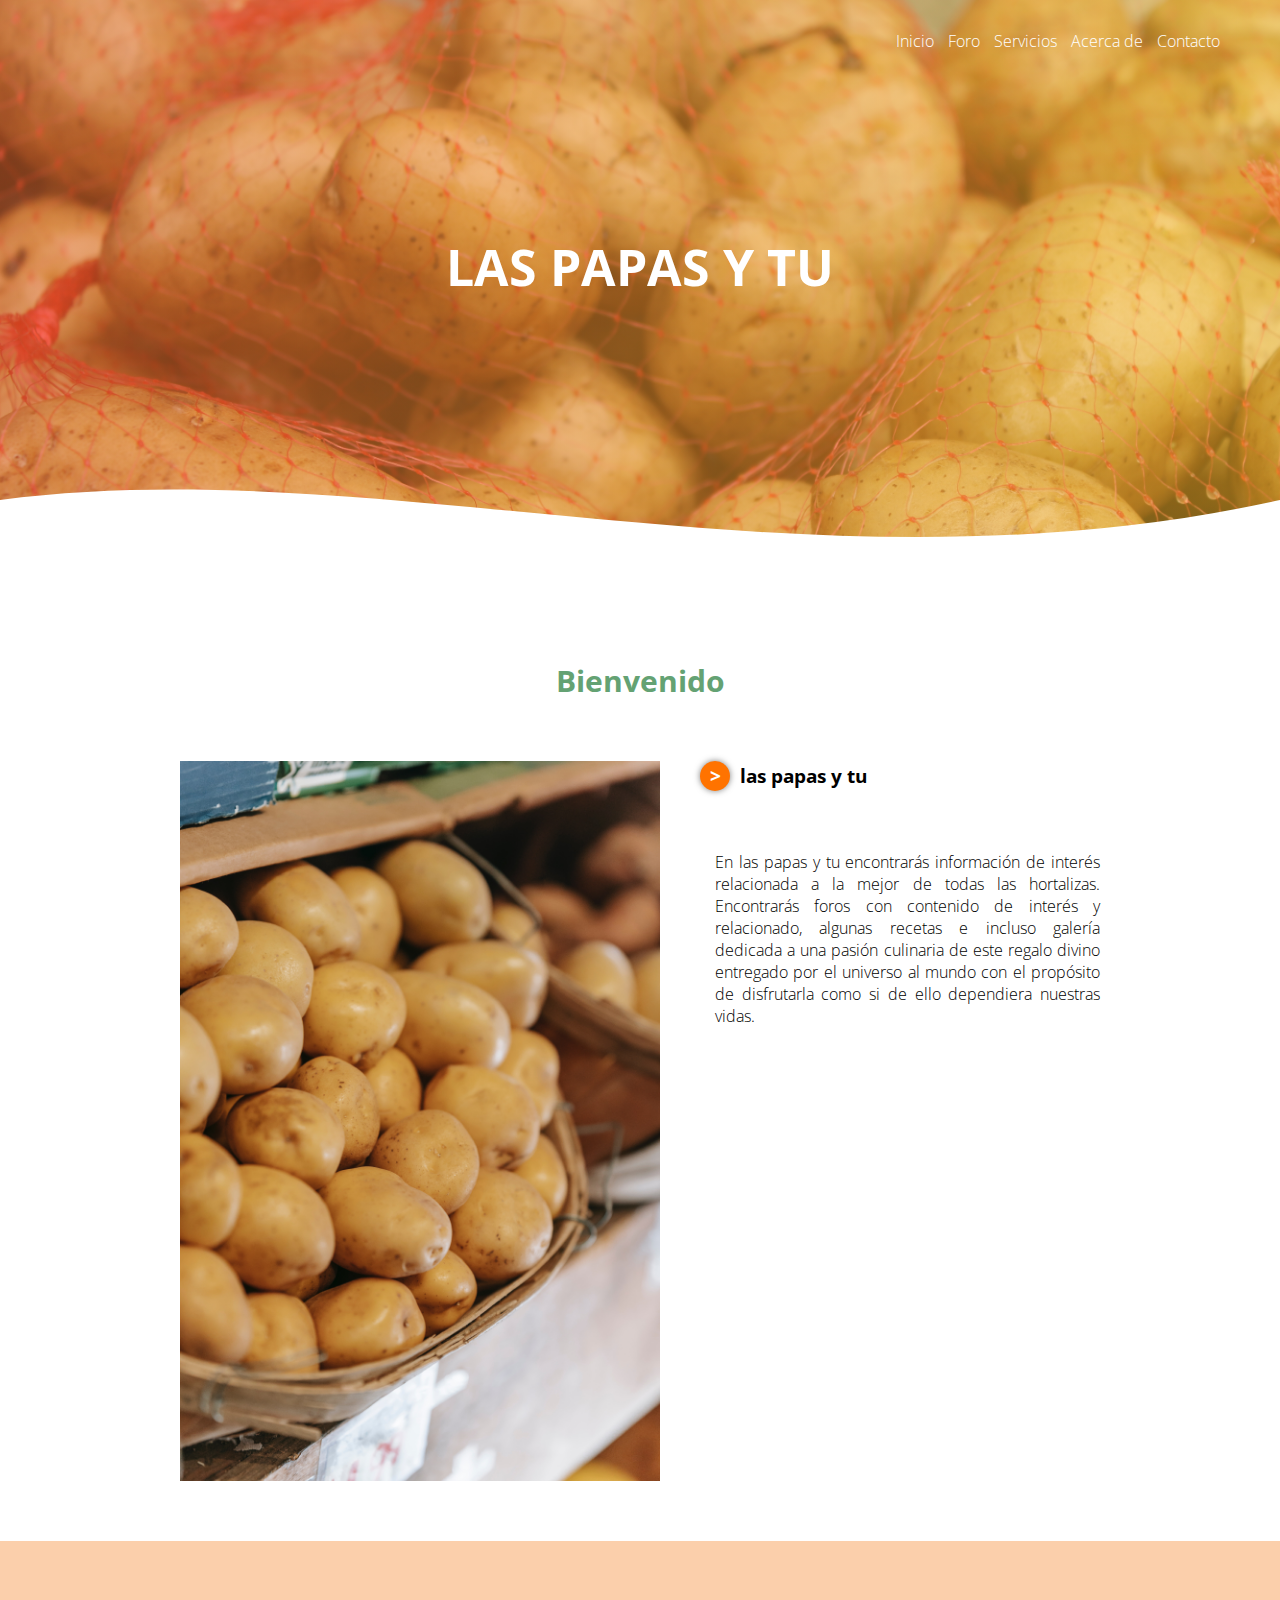
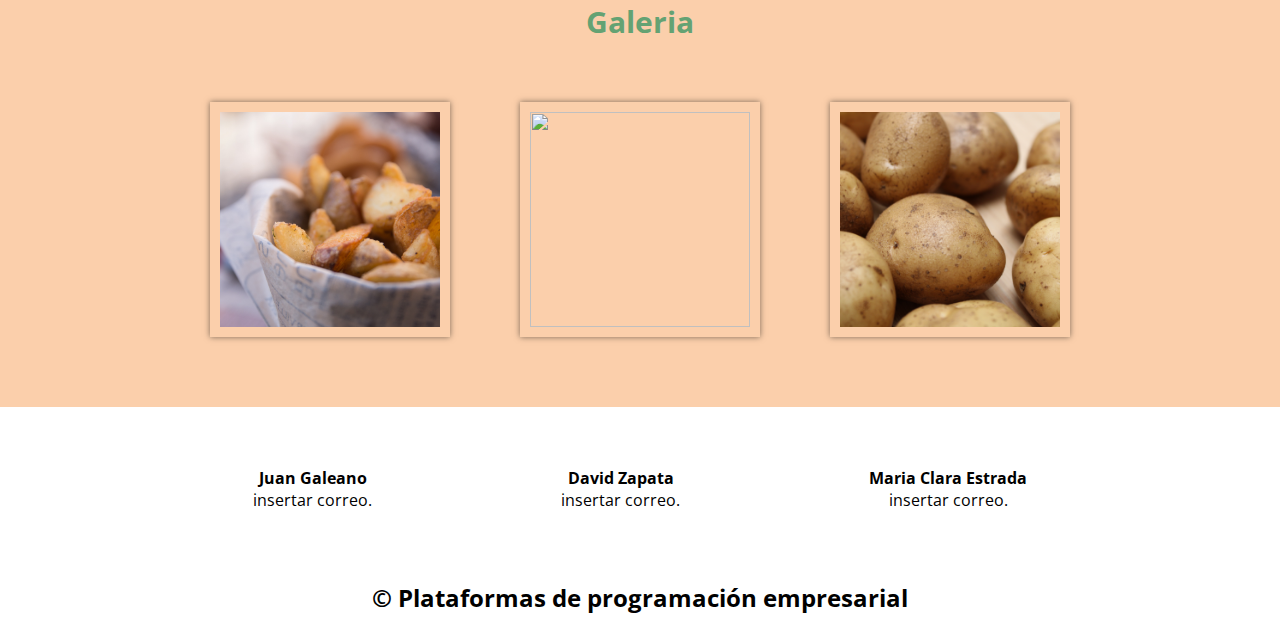
==== commit 186ccc74: "Avances en index" ====
--- a/index.html
+++ b/index.html
@@ -13,20 +13,16 @@
 </head>
 <body>
 	<header>
-		<!--<div class="titulo">
-			<h2>Las papas y tu</h2>
-		</div>-->
 		<nav>
-			<a href="#">Inicio</a>
-			<a href="#">Foro</a>
+			<a href="index.html">Inicio</a>
+			<a href="pages/foro.html">Foro</a>
 			<a href="#">Servicios</a>
 			<a href="#">Acerca de</a>
 			<a href="#">Contacto</a>
 		</nav>
 		<section class="textos_header">
-			<h1>Las papas y tu</h1>
+			<h1>LAS PAPAS Y TU</h1>
 		</section>
-		<!-- Generated by https://smooth.ie/blogs/news/svg-wavey-transitions-between-sections -->
 
 		<div class="wave" style="height: 150px; overflow: hidden;" >
 			<svg viewBox="0 0 500 150" preserveAspectRatio="none" style="height: 100%; width: 100%;">
@@ -42,10 +38,11 @@
 				<img src="img/papa2.jpg" alt="" class="imagen_sobre_nosotros">
 				<div class="contenido_textos">
 					<h3><span> > </span>las papas y tu</h3>
-					<p>Lorem, ipsum dolor sit amet consectetur adipisicing elit.
-					   Dolor fuga minus quam harum. Voluptate facilis illo doloremque 
-					   similique perspiciatis hic a? Itaque, vel. Dolorum reprehenderit 
-					   aut magnam doloremque facere cumque!</p>
+					<p>En las papas y tu encontrarás información de interés relacionada a la mejor de todas las hortalizas.
+						Encontrarás foros con contenido de interés y relacionado, algunas recetas e incluso galería dedicada a
+						una pasión culinaria de este regalo divino entregado por el universo al mundo con el propósito de disfrutarla como si 
+						de ello dependiera nuestras vidas.
+					</p>
 				</div>
 			</div>
 		</section>
@@ -78,69 +75,22 @@
 			</div>
 		</section>
 	</main>
-
-	<!--<div id="nav_bar">
-		<nav class="BarraOpciones">
-			<ul class="Opciones">
-				<li>
-					<a href="index.html">Inicio</a>
-				</li>
-				<li>
-					<a href="pages\foro.html">Foro</a>
-				</li>
-				<li>
-					<a href="pages\servicios.html">Servicios</a>
-				</li>
-				<li>
-					<a href="pages\acerca_de.html">Acerca de</a>
-				</li>
-				<li>
-					<a href="pages\contacto.html">Contacto</a>
-				</li>
-			</ul>
-		</nav>
-	</div>-->
-	
-	<!--<div class="parrafo">
-		<p>
-			It is a long established fact that a reader will be distracted by the readable content of a 
-			page when looking at its layout. The point of using Lorem Ipsum is that it has a more-or-less
-			normal distribution of letters, as opposed to using 'Content here, content here', making it 
-			look like readable English. Many desktop publishing packages and web page editors now use 
-			Lorem Ipsum as their default model text, and a search for 'lorem ipsum' will uncover many
-			web sites still in their infancy. Various versions have evolved over the years, sometimes
-			by accident, sometimes on purpose (injected humour and the like).
-		</p>
-	</div>-->
 </body>
 <footer>
 	<div class="footer_contenedor">
 		<div class="contenido_footer">
-			<h4>Gal</h4>
-			<p>Lorem ipsum dolor sit amet consectetur adipisicing elit. Illum harum eius quidem veniam odio consequuntur doloremque quibusdam, sequi ipsam odit, esse accusamus iusto similique consectetur amet! Distinctio quia explicabo recusandae.</p>
+			<h4>Juan Galeano</h4>
+			<p>insertar correo.</p>
 		</div>
 		<div class="contenido_footer">
-			<h4>David</h4>
-			<p>Lorem ipsum dolor sit amet consectetur adipisicing elit. Illum harum eius quidem veniam odio consequuntur doloremque quibusdam, sequi ipsam odit, esse accusamus iusto similique consectetur amet! Distinctio quia explicabo recusandae.</p>
+			<h4>David Zapata</h4>
+			<p>insertar correo.</p>
 		</div>
 		<div class="contenido_footer">
-			<h4>Claris</h4>
-			<p>Lorem ipsum dolor sit amet consectetur adipisicing elit. Illum harum eius quidem veniam odio consequuntur doloremque quibusdam, sequi ipsam odit, esse accusamus iusto similique consectetur amet! Distinctio quia explicabo recusandae.</p>
+			<h4>Maria Clara Estrada</h4>
+			<p>insertar correo.</p>
 		</div>
 	</div>
 	<h2 class="titulo_final">&copy; Plataformas de programación empresarial</h2>
-	<!--<h3 id= "pie_de_pagina_titulo">
-		Autores
-	</h3>
-	<ul id="autores">
-		<li>Juan Galeano</li>
-		<li>Maria Clara Estrada</li>
-		<li>David Zapata</li>
-	</ul>
-	<div id="texto_curso">
-		<p>
-			Plataformas de programación empresarial - UPB
-		</p>
-	</div>-->
 </footer>
 </html>--- a/css/main.css
+++ b/css/main.css
@@ -81,7 +81,7 @@
     color: white;
 }
 
-/* Sobre osotros */
+/* Sobre nosotros */
 .contenedor_sobre_nosotros{
     display: flex;
     justify-content: space-evenly;
@@ -113,7 +113,7 @@
     margin-right: 10px;
 }
 
-contenido_textos p{
+.contenido_textos p{
     padding: 0px 0px 30px 15px;
     font-weight: 300;
     text-align: justify;
@@ -167,7 +167,6 @@
 .hover_galeria > img{
     width: 50%;
     height: 50%;
-    filter: invert(0.7) saturate(100);
     opacity: 0.4;
 
 }
@@ -198,74 +197,12 @@
     border-bottom: 1px;
 }
 
-/**{
-    margin: 0;
-    padding: 0;
-    box-sizing: border-box;
-}
-
-body{
-    font-family: 'Century Gothic', 'sans-serif';
-}
-
-header{
-    width: 100%;
-    padding: 40px;
-    color: white;
-    text-align: center;
-    background: #ec7c26;
-}
-
-footer{
-    background: #ec7c26;
-}
-
-footer h3{
-    list-style: none;
-    background: #ec7c26;
-    text-align: center;
-    color: white;
-}
-
-footer ul li{
-    display: inline;
-    padding: 15px;
-    transition: all ease-in-out 250ms;
-}
-
-#autores{
-    display: inline;
-    padding: auto;
-    color: white;
-    text-decoration: none;
-}
-
-#autores:hover{
-    background: #ffab66 ;
-}
-
-nav ul{
-    list-style: none;
-    background: #f59622;
-}
-
-nav ul li{
-    display: inline;
-    padding: 5px;
-    transition: all ease-in-out 250ms;
-}
-
-ul li a{
-    color: white;
-    text-decoration: none;
-}
-
-nav ul li:hover{
-    background: #ffab66;
-}
-
-.parrafo{
-    text-align: center;
-    padding: 10px;
-}*/
-
+.contenido_footer{
+    text-align: center;
+}
+
+.titulo_final{
+    text-align: center;
+    font-size: 24px;
+    margin: 20px 0 0 0;
+}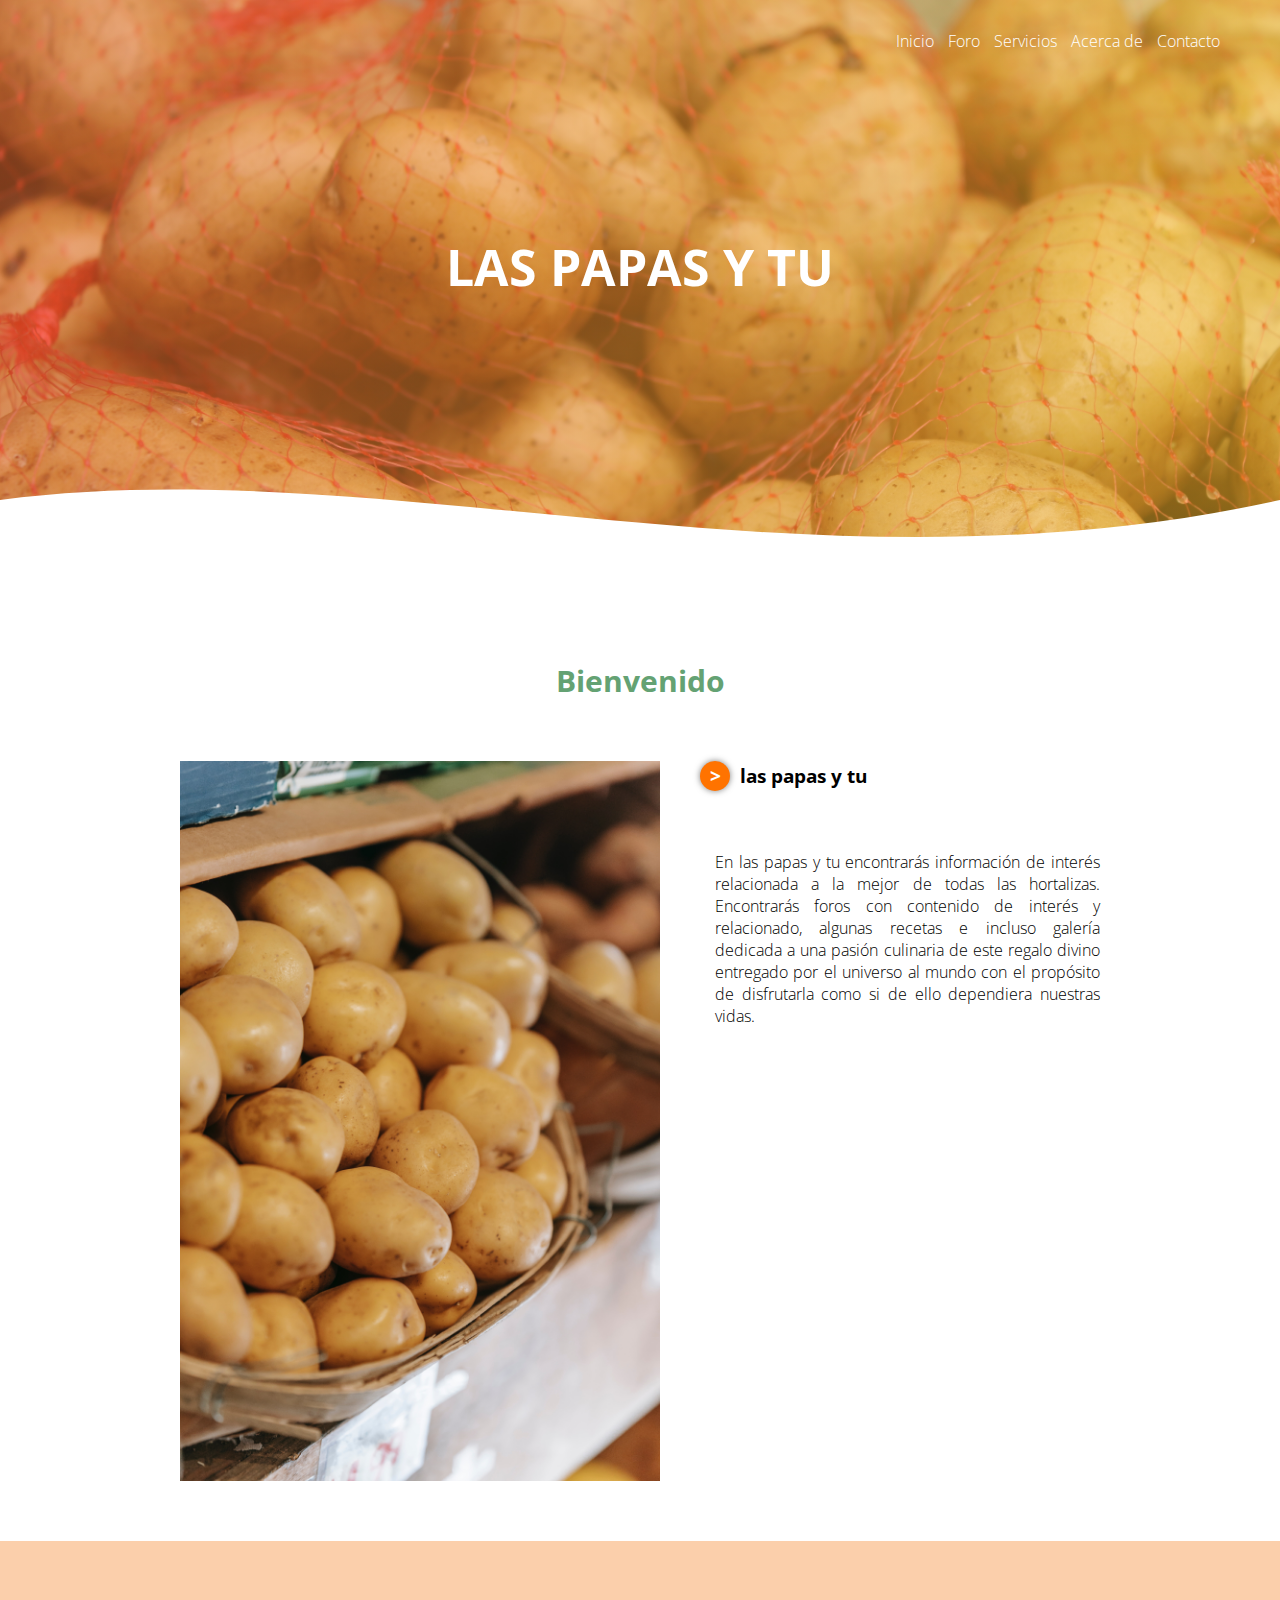
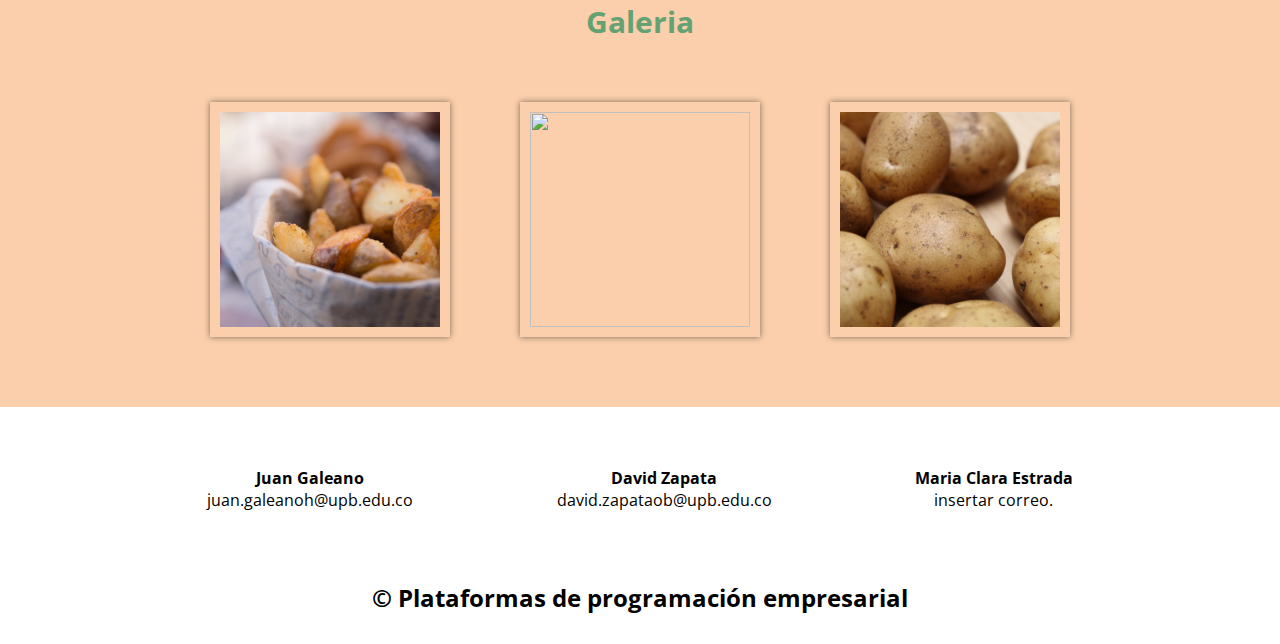
==== commit 9bf3d3ed: "Refactor index" ====
--- a/index.html
+++ b/index.html
@@ -16,9 +16,9 @@
 		<nav>
 			<a href="index.html">Inicio</a>
 			<a href="pages/foro.html">Foro</a>
-			<a href="#">Servicios</a>
-			<a href="#">Acerca de</a>
-			<a href="#">Contacto</a>
+			<a href="pages/servicios.html">Servicios</a>
+			<a href="pages/acerca_de.html">Acerca de</a>
+			<a href="pages/Contact.html">Contacto</a>
 		</nav>
 		<section class="textos_header">
 			<h1>LAS PAPAS Y TU</h1>
@@ -80,11 +80,11 @@
 	<div class="footer_contenedor">
 		<div class="contenido_footer">
 			<h4>Juan Galeano</h4>
-			<p>insertar correo.</p>
+			<p>juan.galeanoh@upb.edu.co</p>
 		</div>
 		<div class="contenido_footer">
 			<h4>David Zapata</h4>
-			<p>insertar correo.</p>
+			<p>david.zapataob@upb.edu.co</p>
 		</div>
 		<div class="contenido_footer">
 			<h4>Maria Clara Estrada</h4>
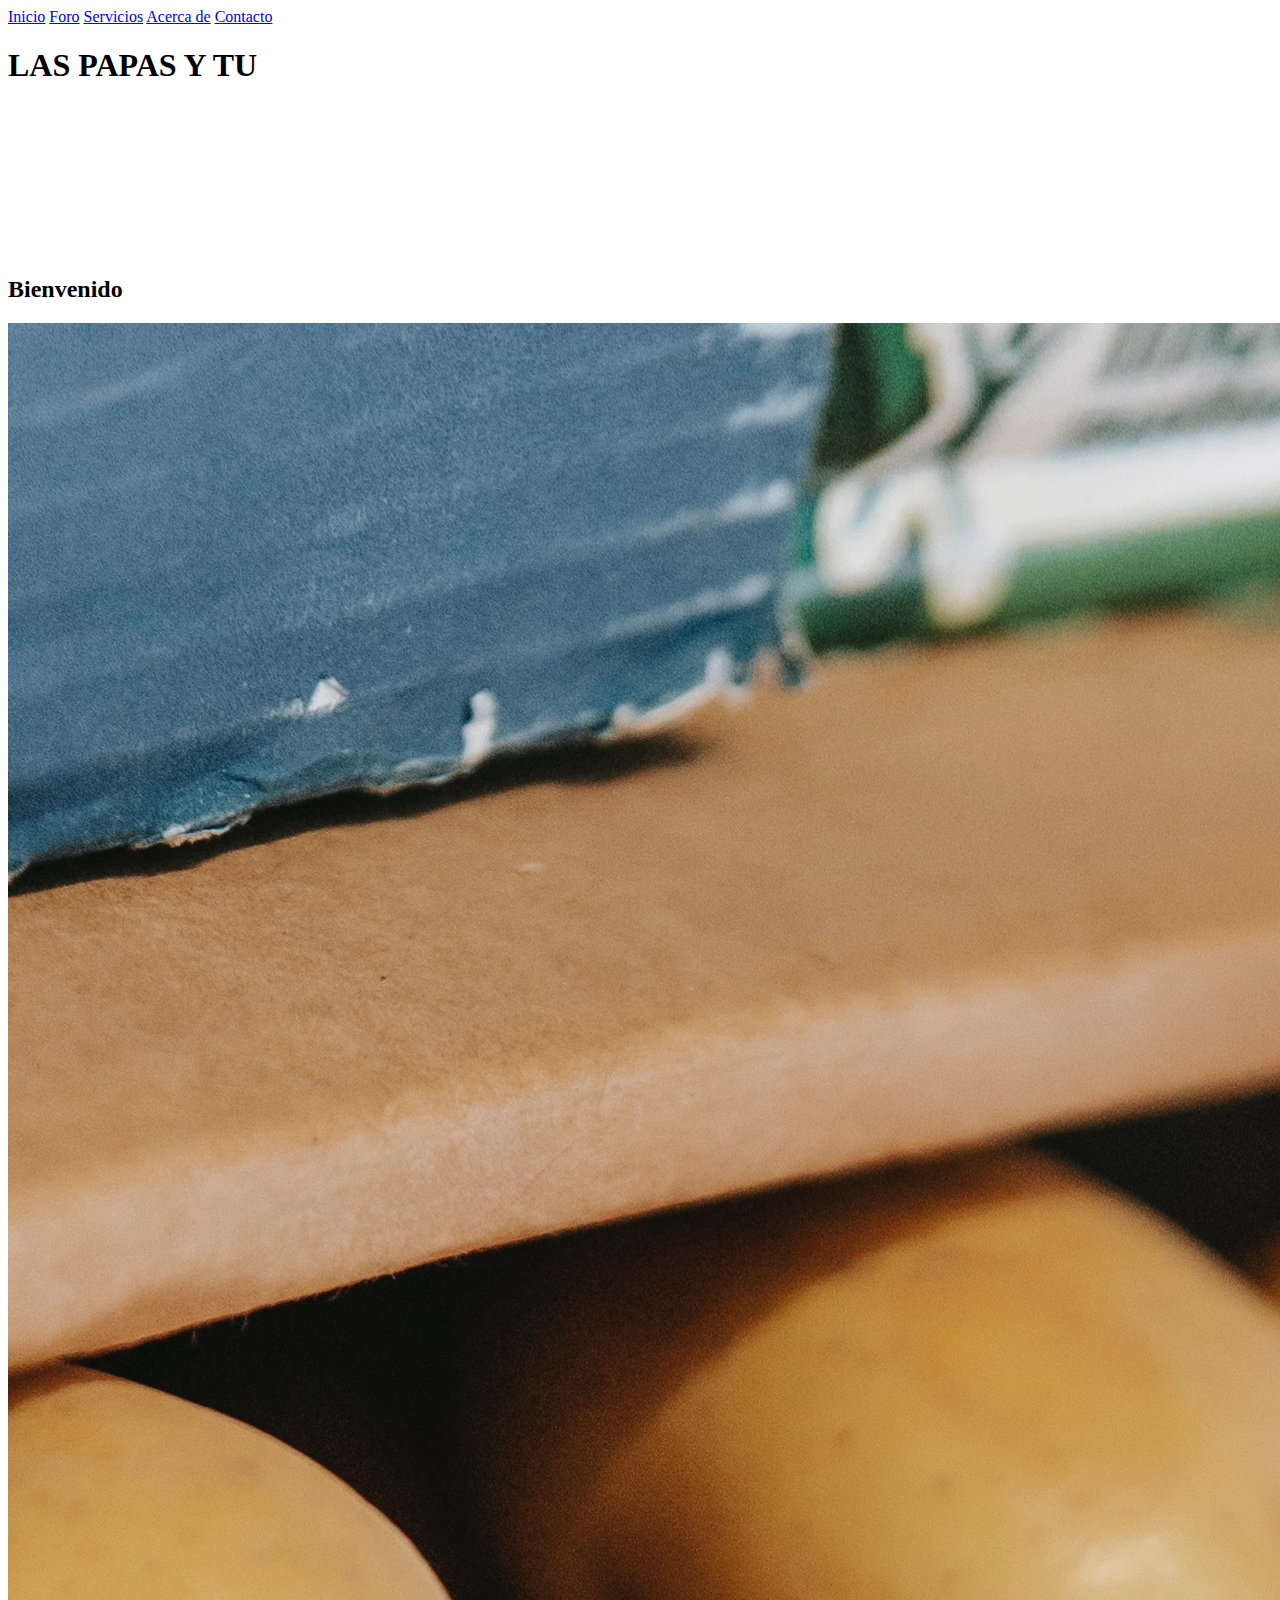
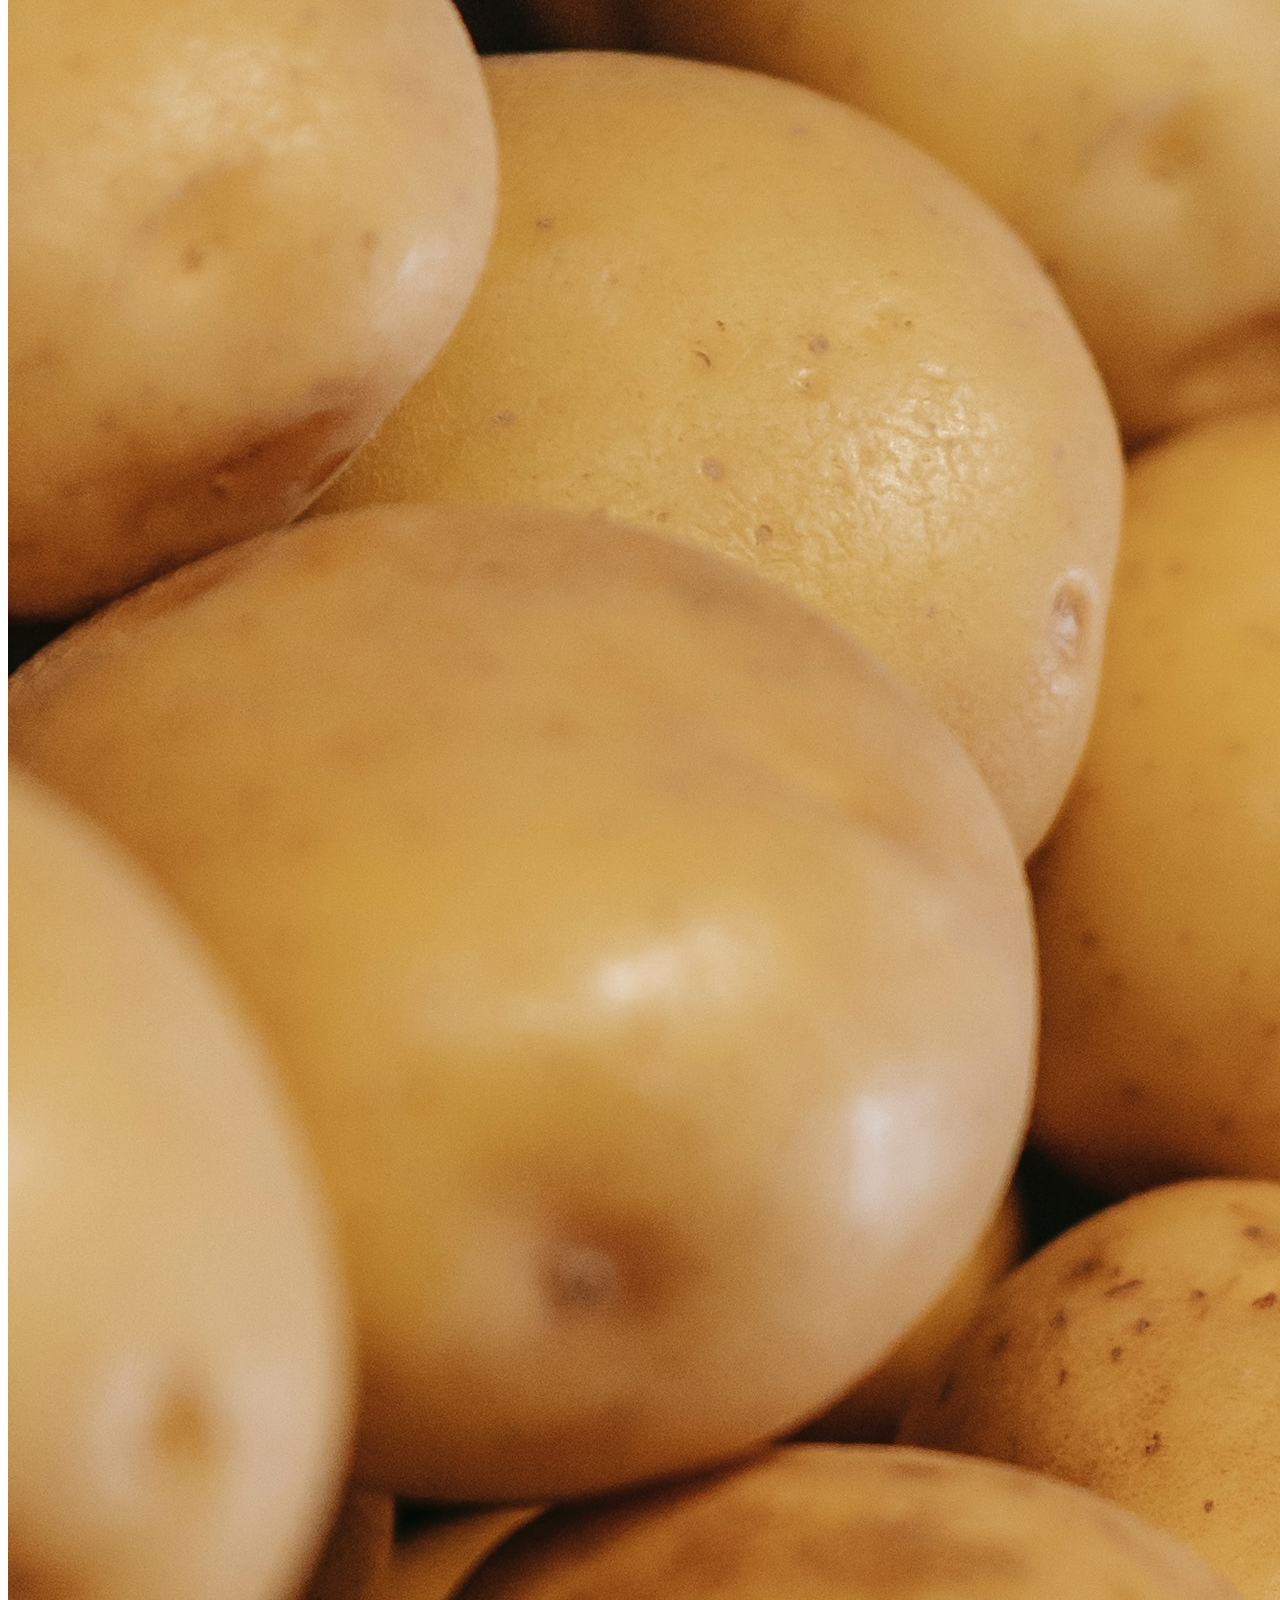
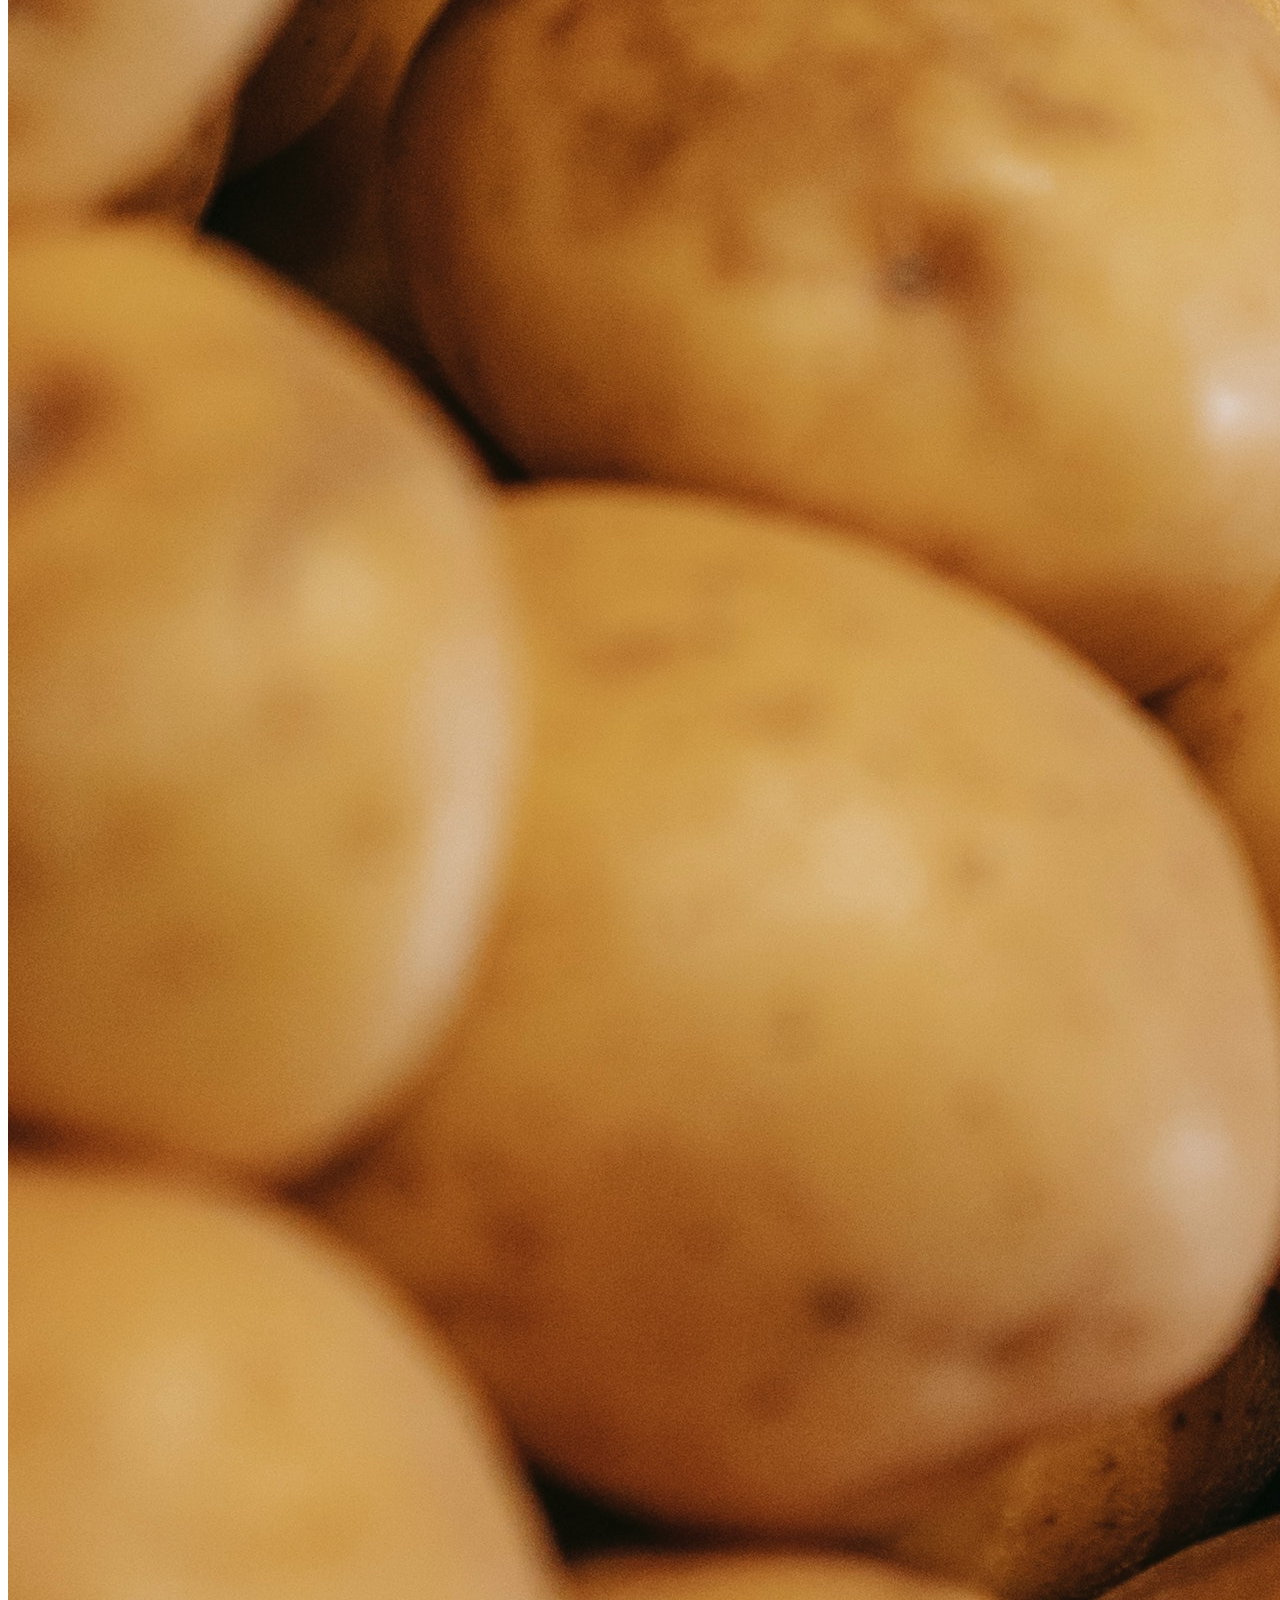
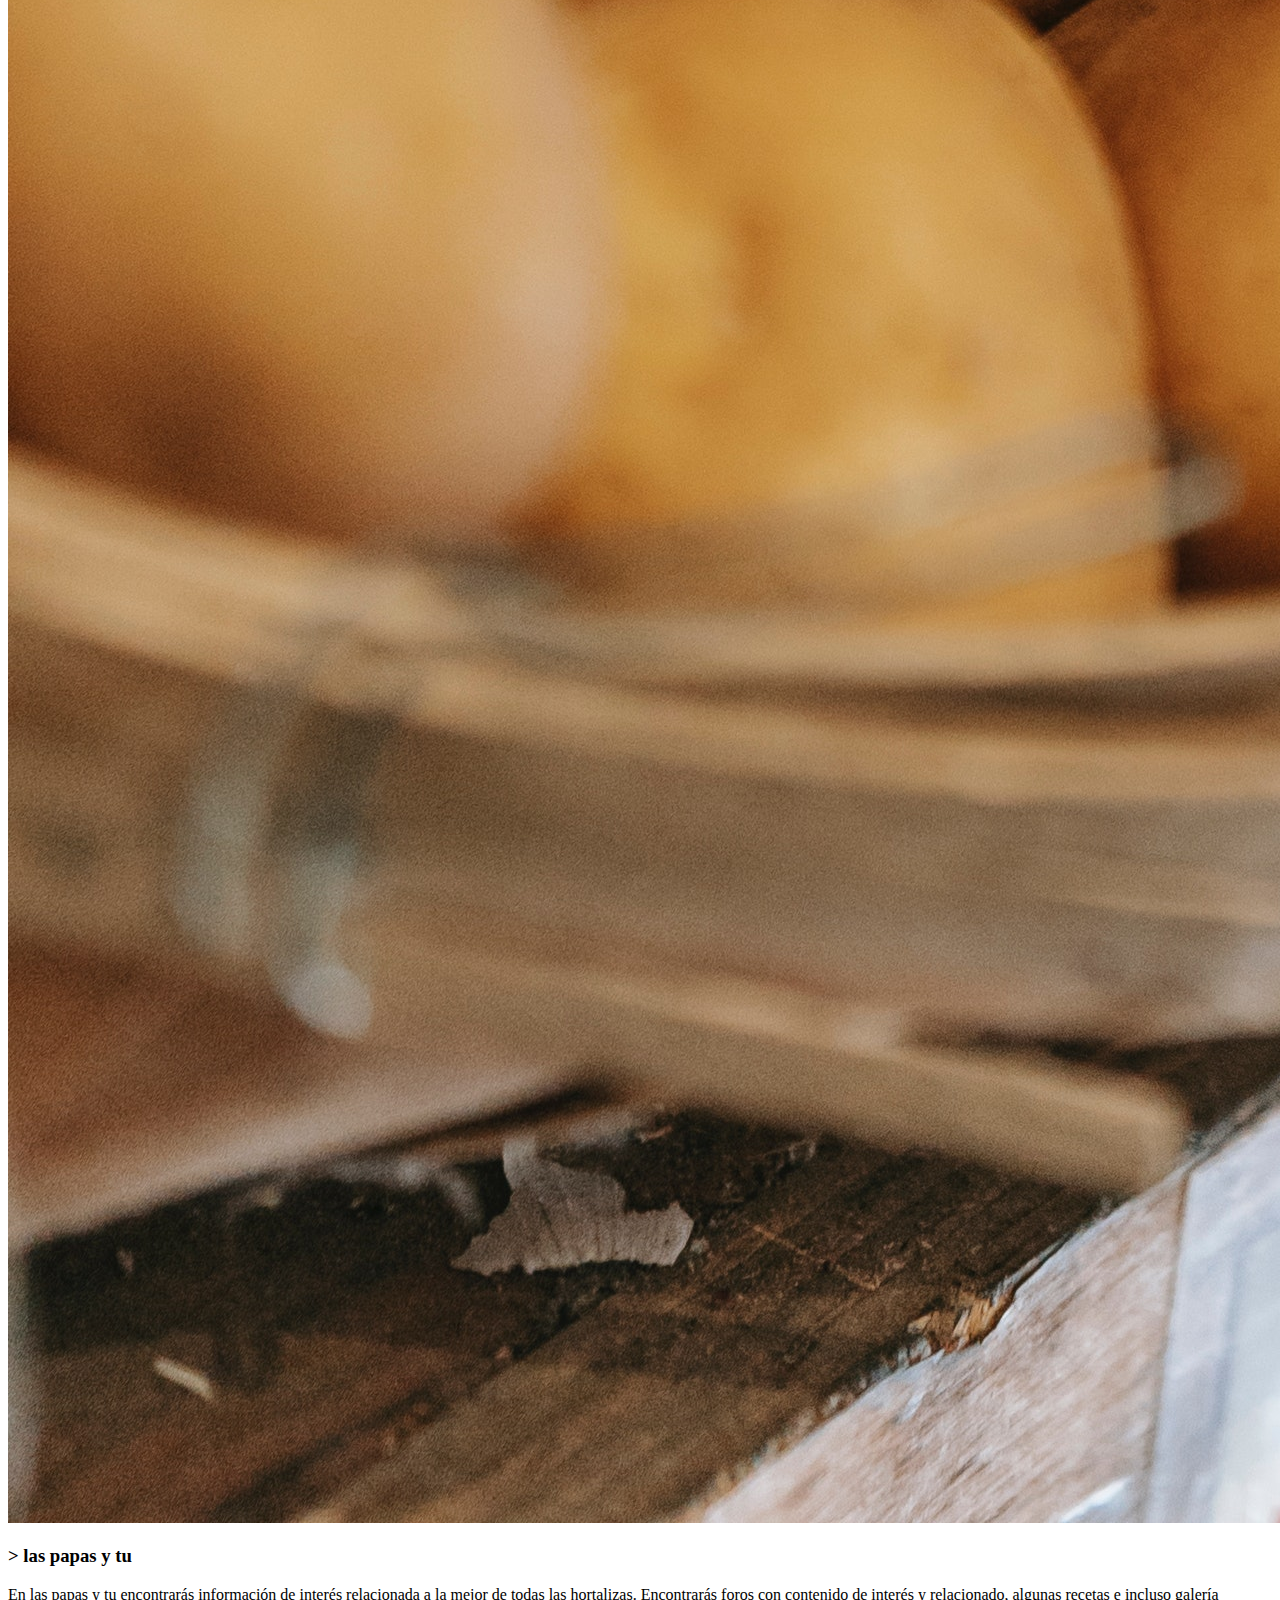
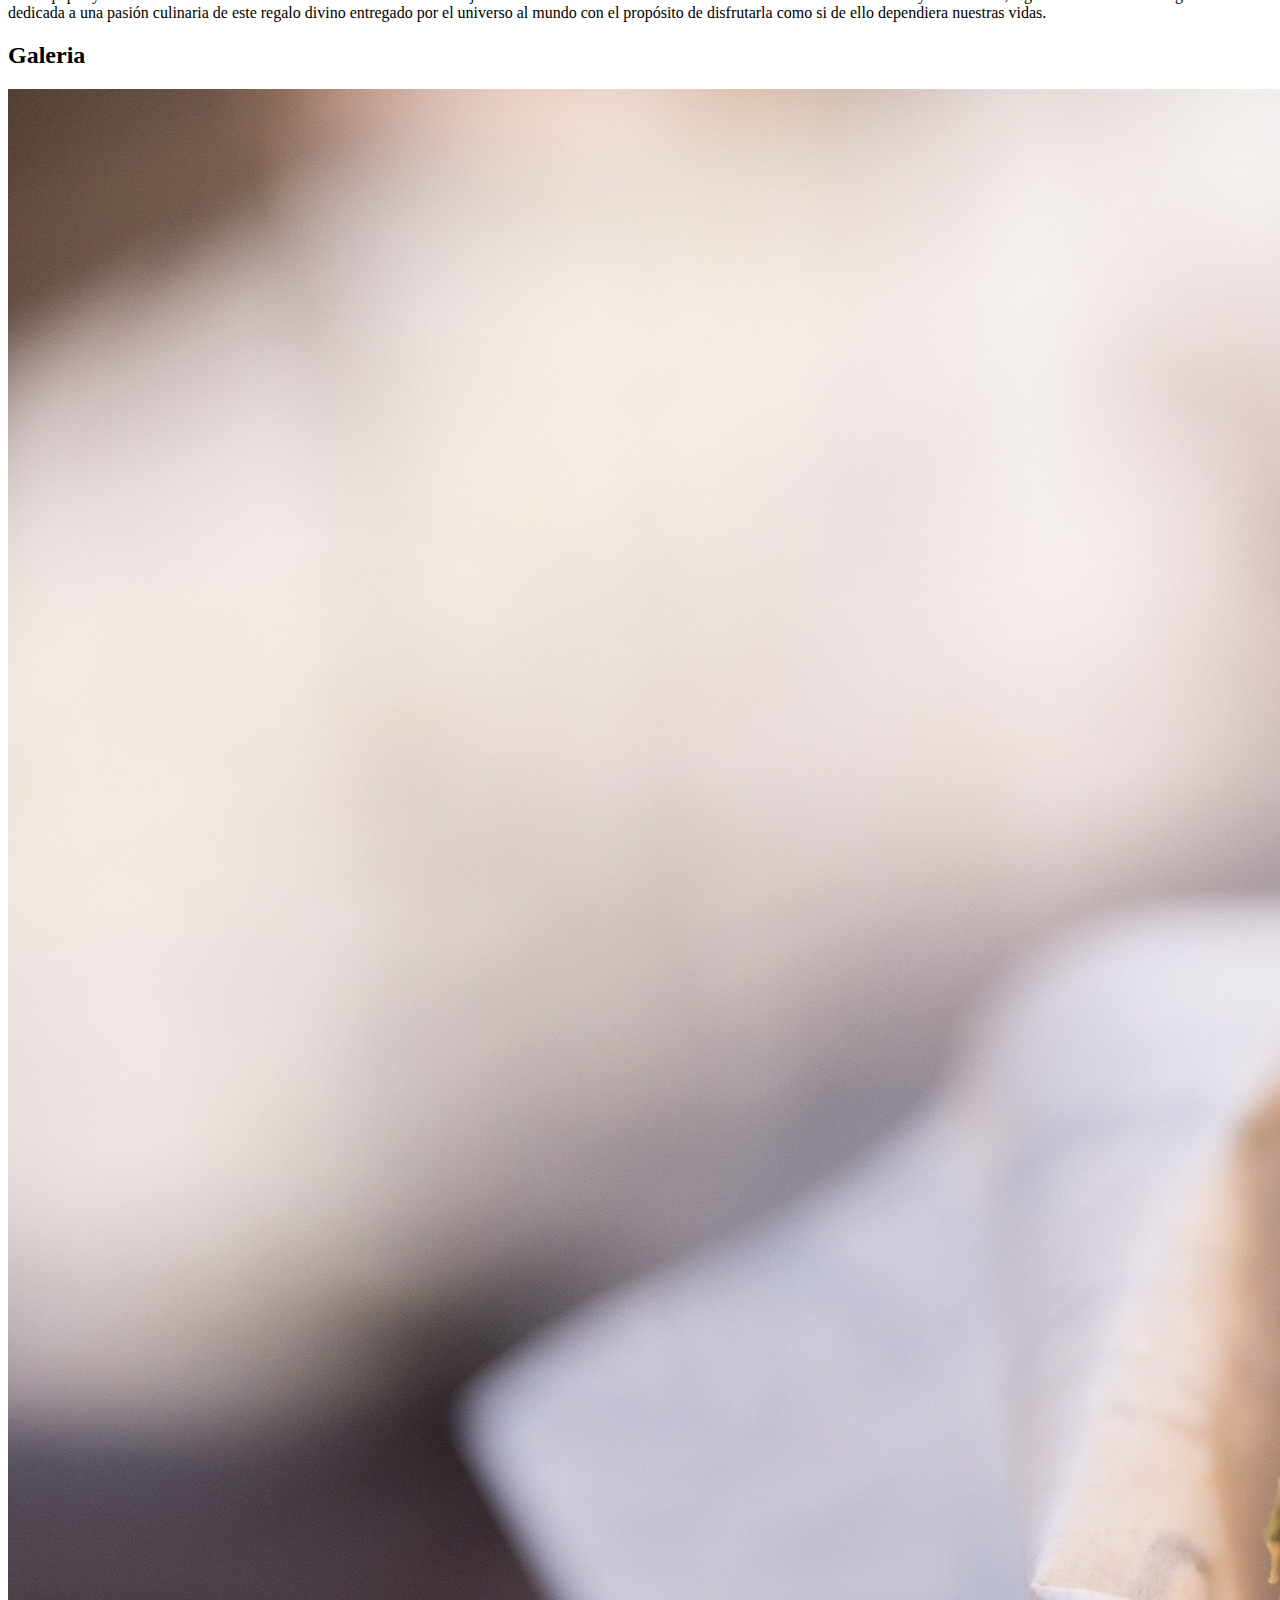
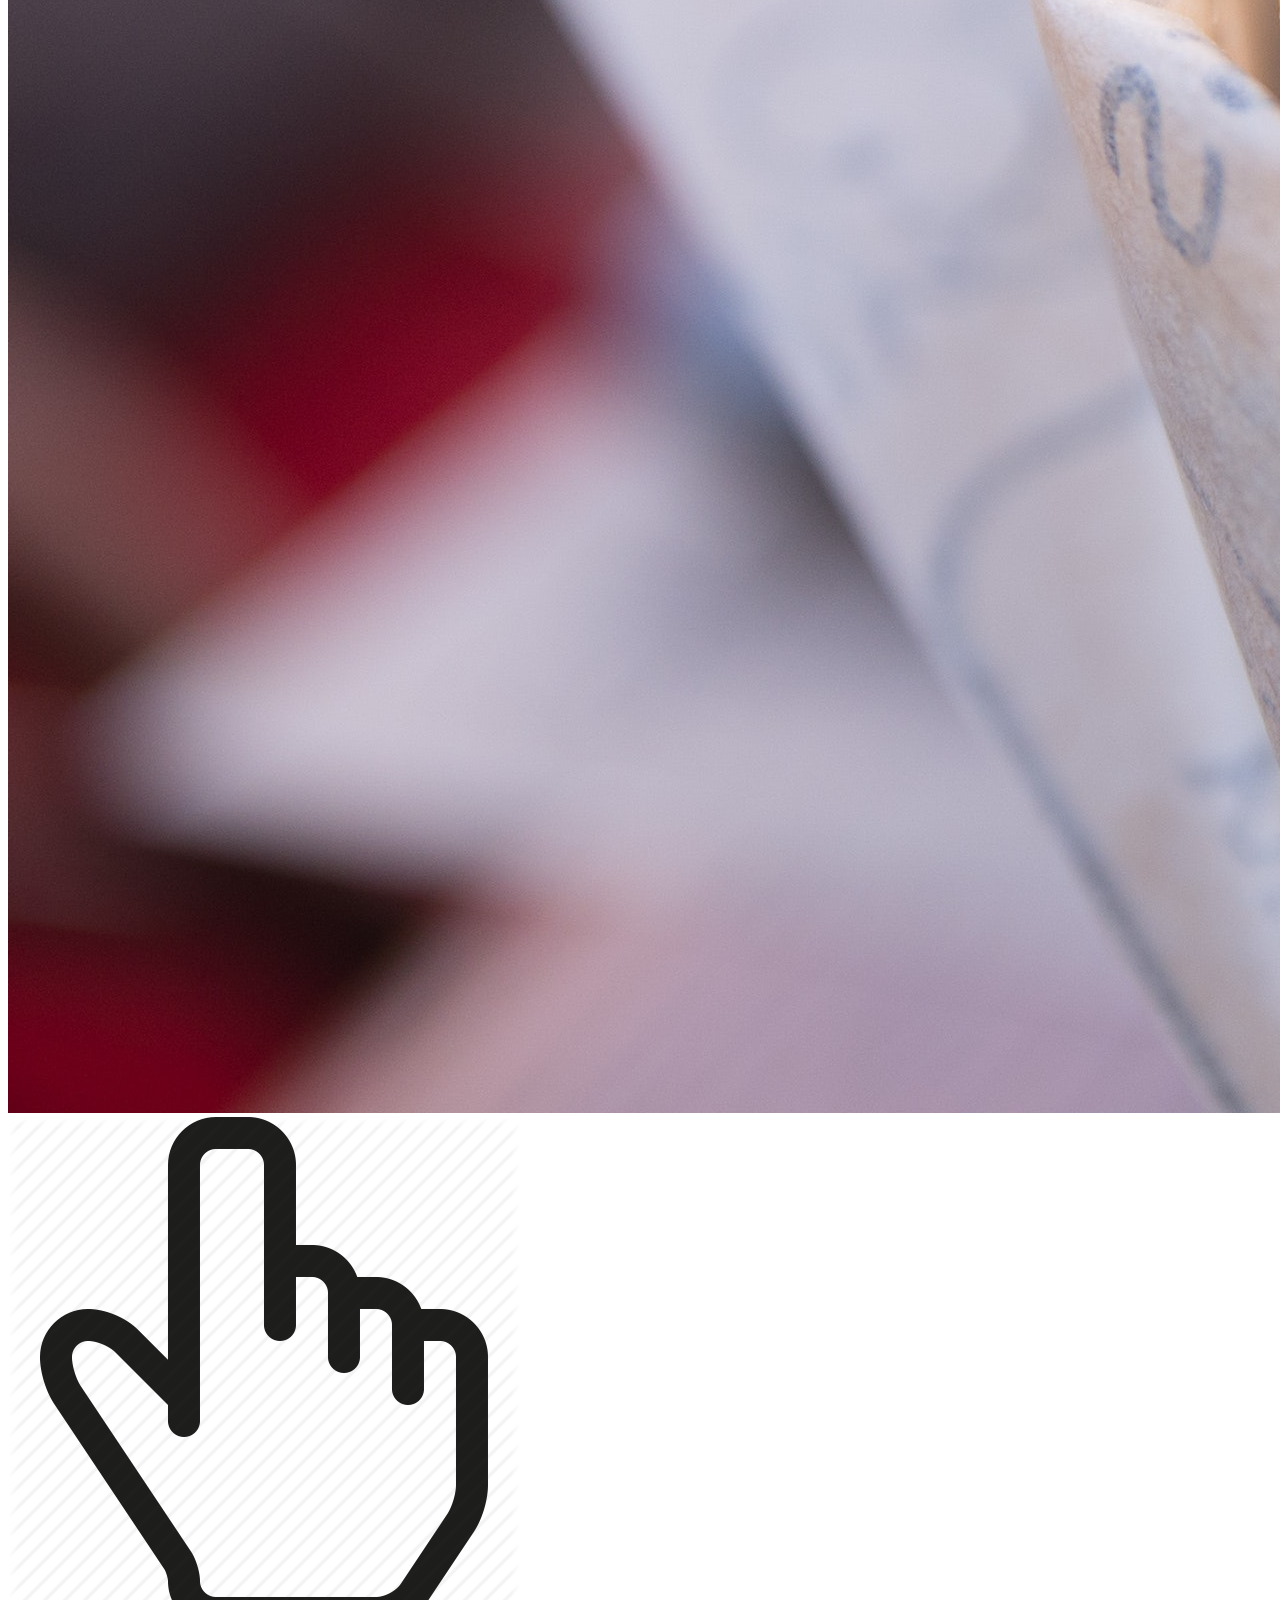
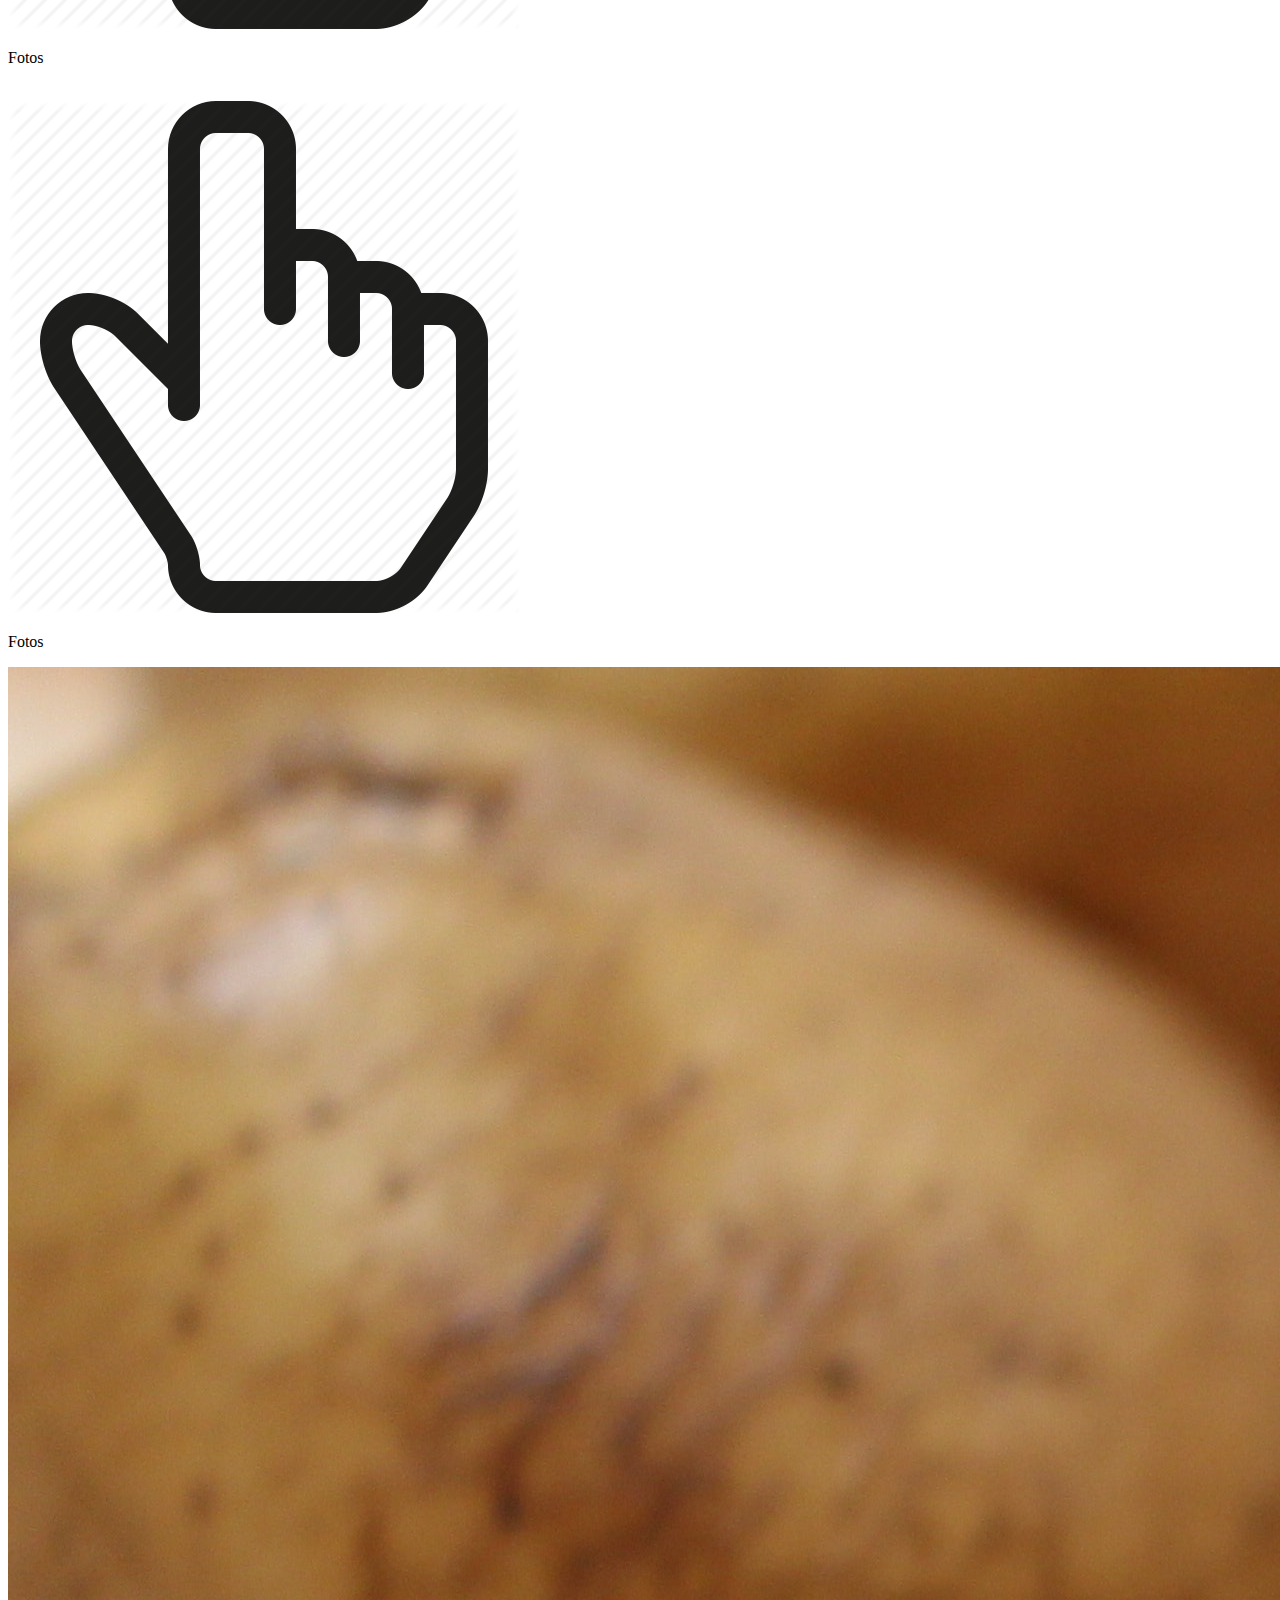
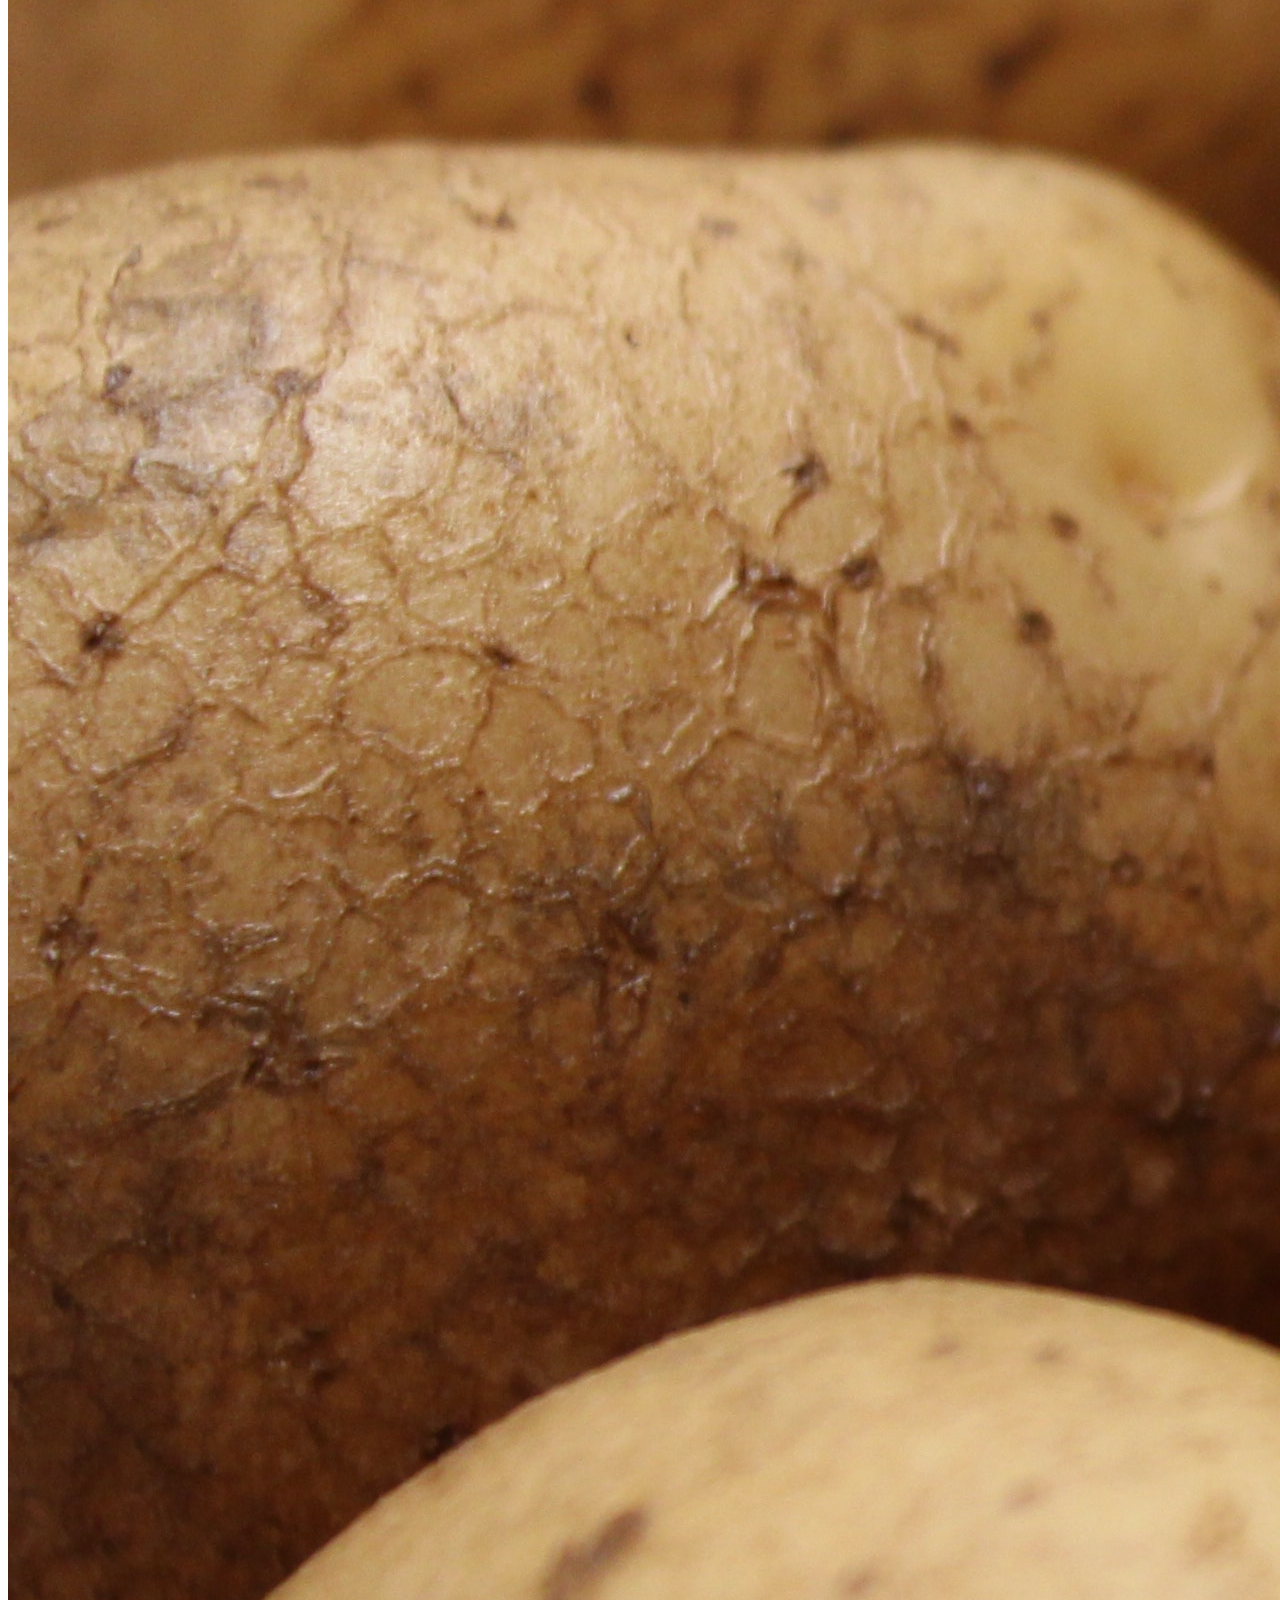
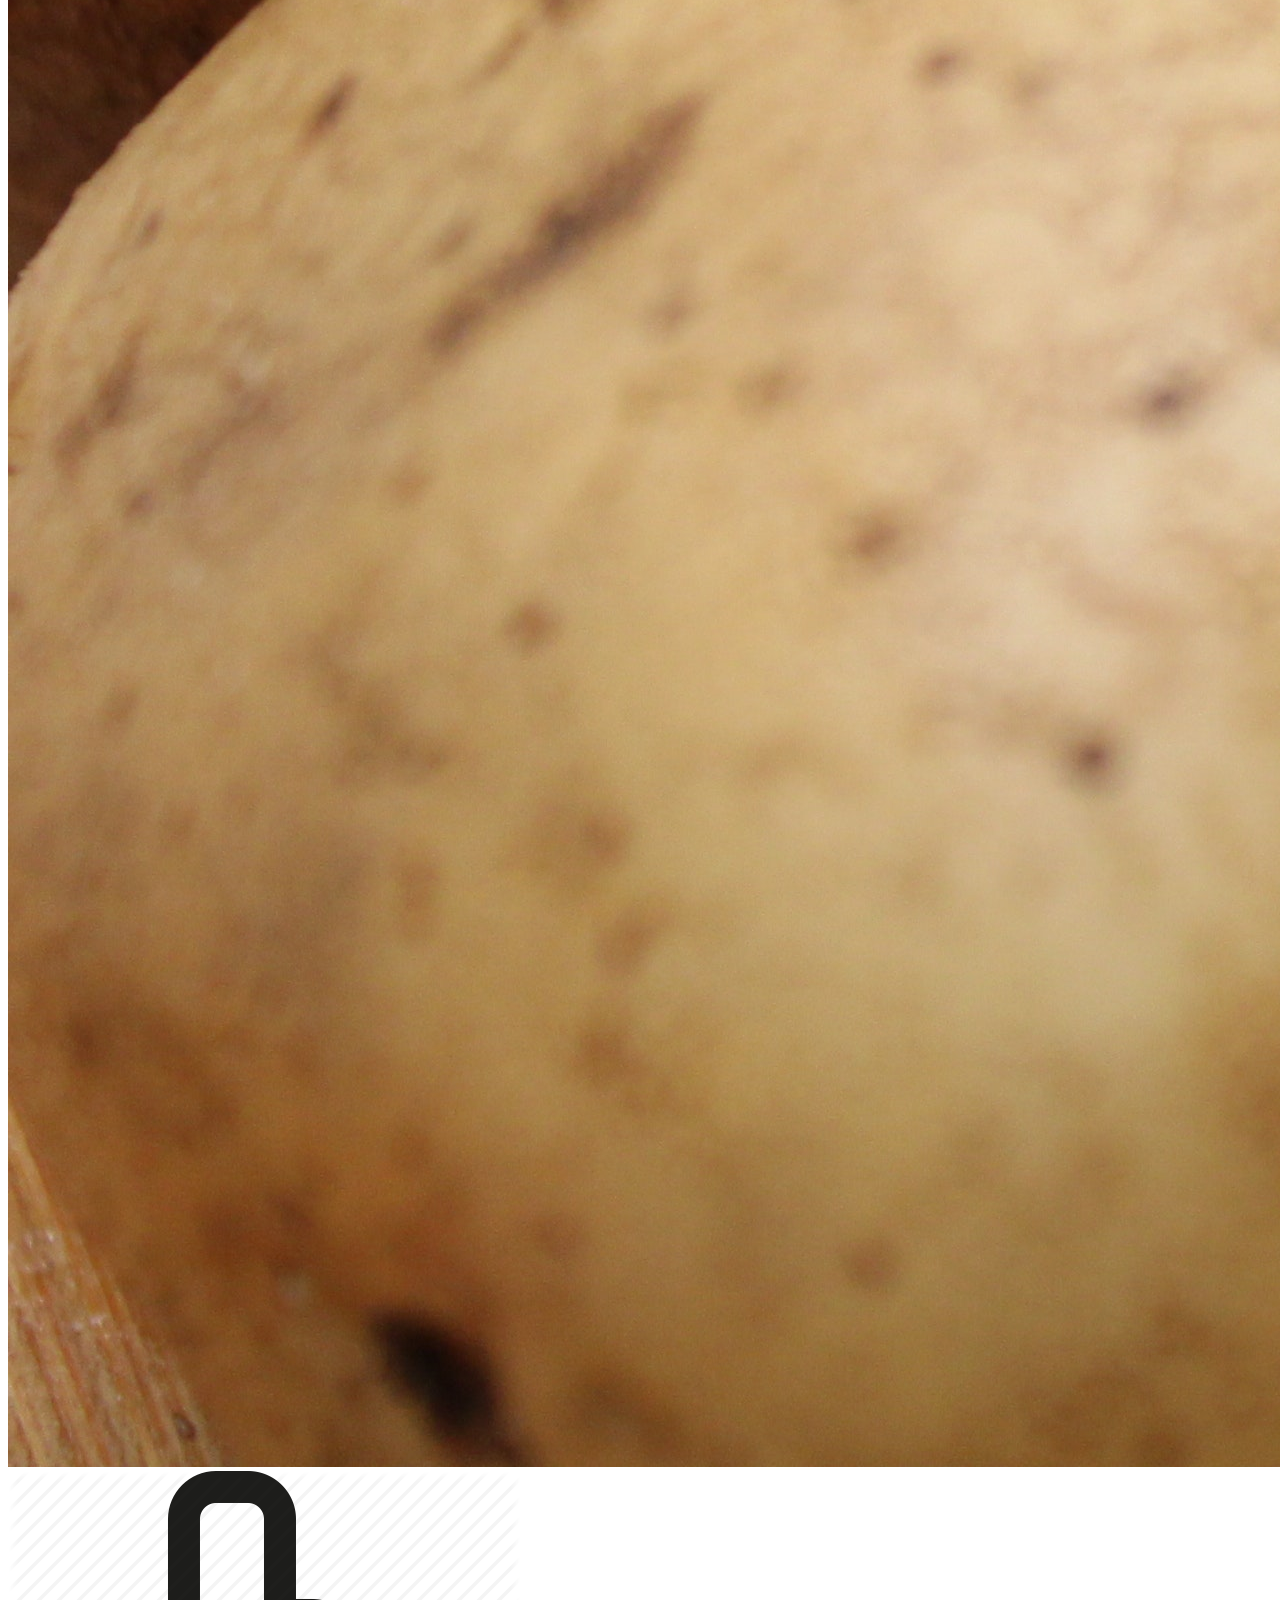
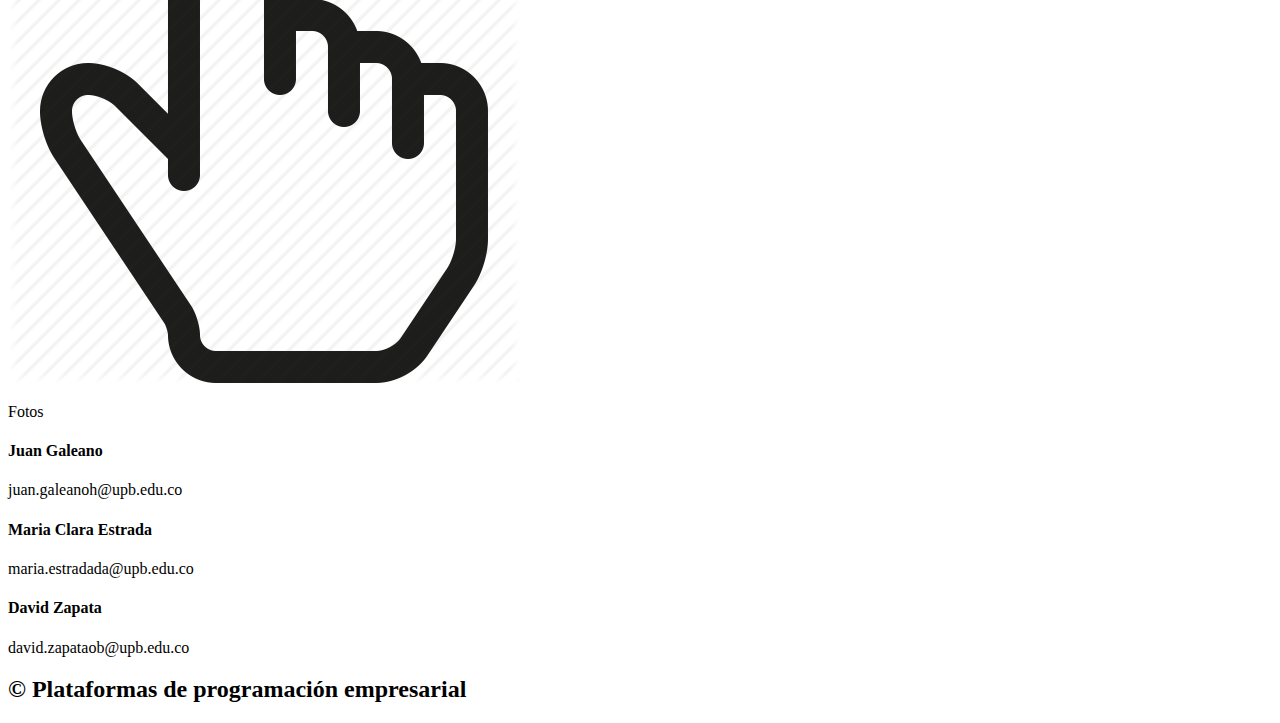
==== commit 698d5459: "Refactorizaciones generales" ====
--- a/index.html
+++ b/index.html
@@ -18,7 +18,7 @@
 			<a href="pages/foro.html">Foro</a>
 			<a href="pages/servicios.html">Servicios</a>
 			<a href="pages/acerca_de.html">Acerca de</a>
-			<a href="pages/Contact.html">Contacto</a>
+			<a href="pages/contact.html">Contacto</a>
 		</nav>
 		<section class="textos_header">
 			<h1>LAS PAPAS Y TU</h1>
@@ -82,14 +82,17 @@
 			<h4>Juan Galeano</h4>
 			<p>juan.galeanoh@upb.edu.co</p>
 		</div>
+
+		<div class="contenido_footer">
+			<h4>Maria Clara Estrada</h4>
+			<p>maria.estradada@upb.edu.co</p>
+		</div>
+
 		<div class="contenido_footer">
 			<h4>David Zapata</h4>
 			<p>david.zapataob@upb.edu.co</p>
 		</div>
-		<div class="contenido_footer">
-			<h4>Maria Clara Estrada</h4>
-			<p>insertar correo.</p>
-		</div>
+		
 	</div>
 	<h2 class="titulo_final">&copy; Plataformas de programación empresarial</h2>
 </footer>
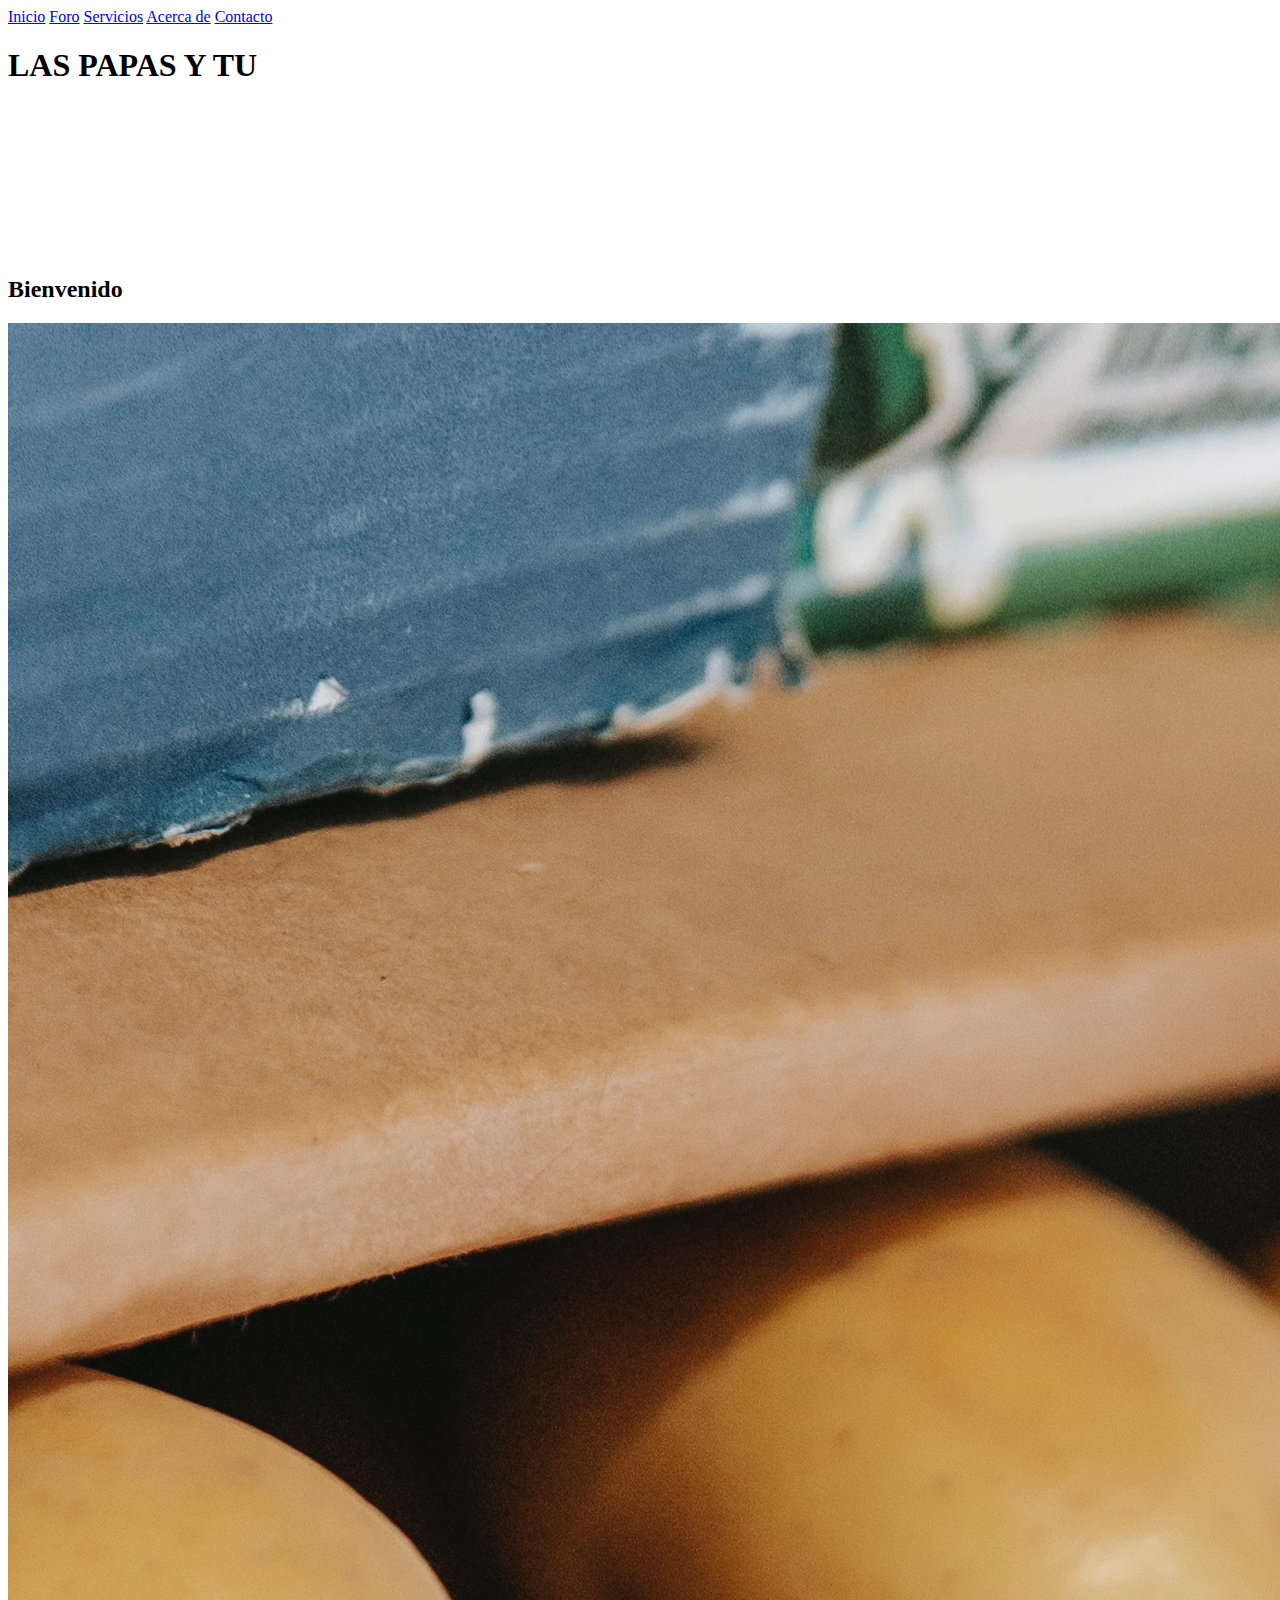
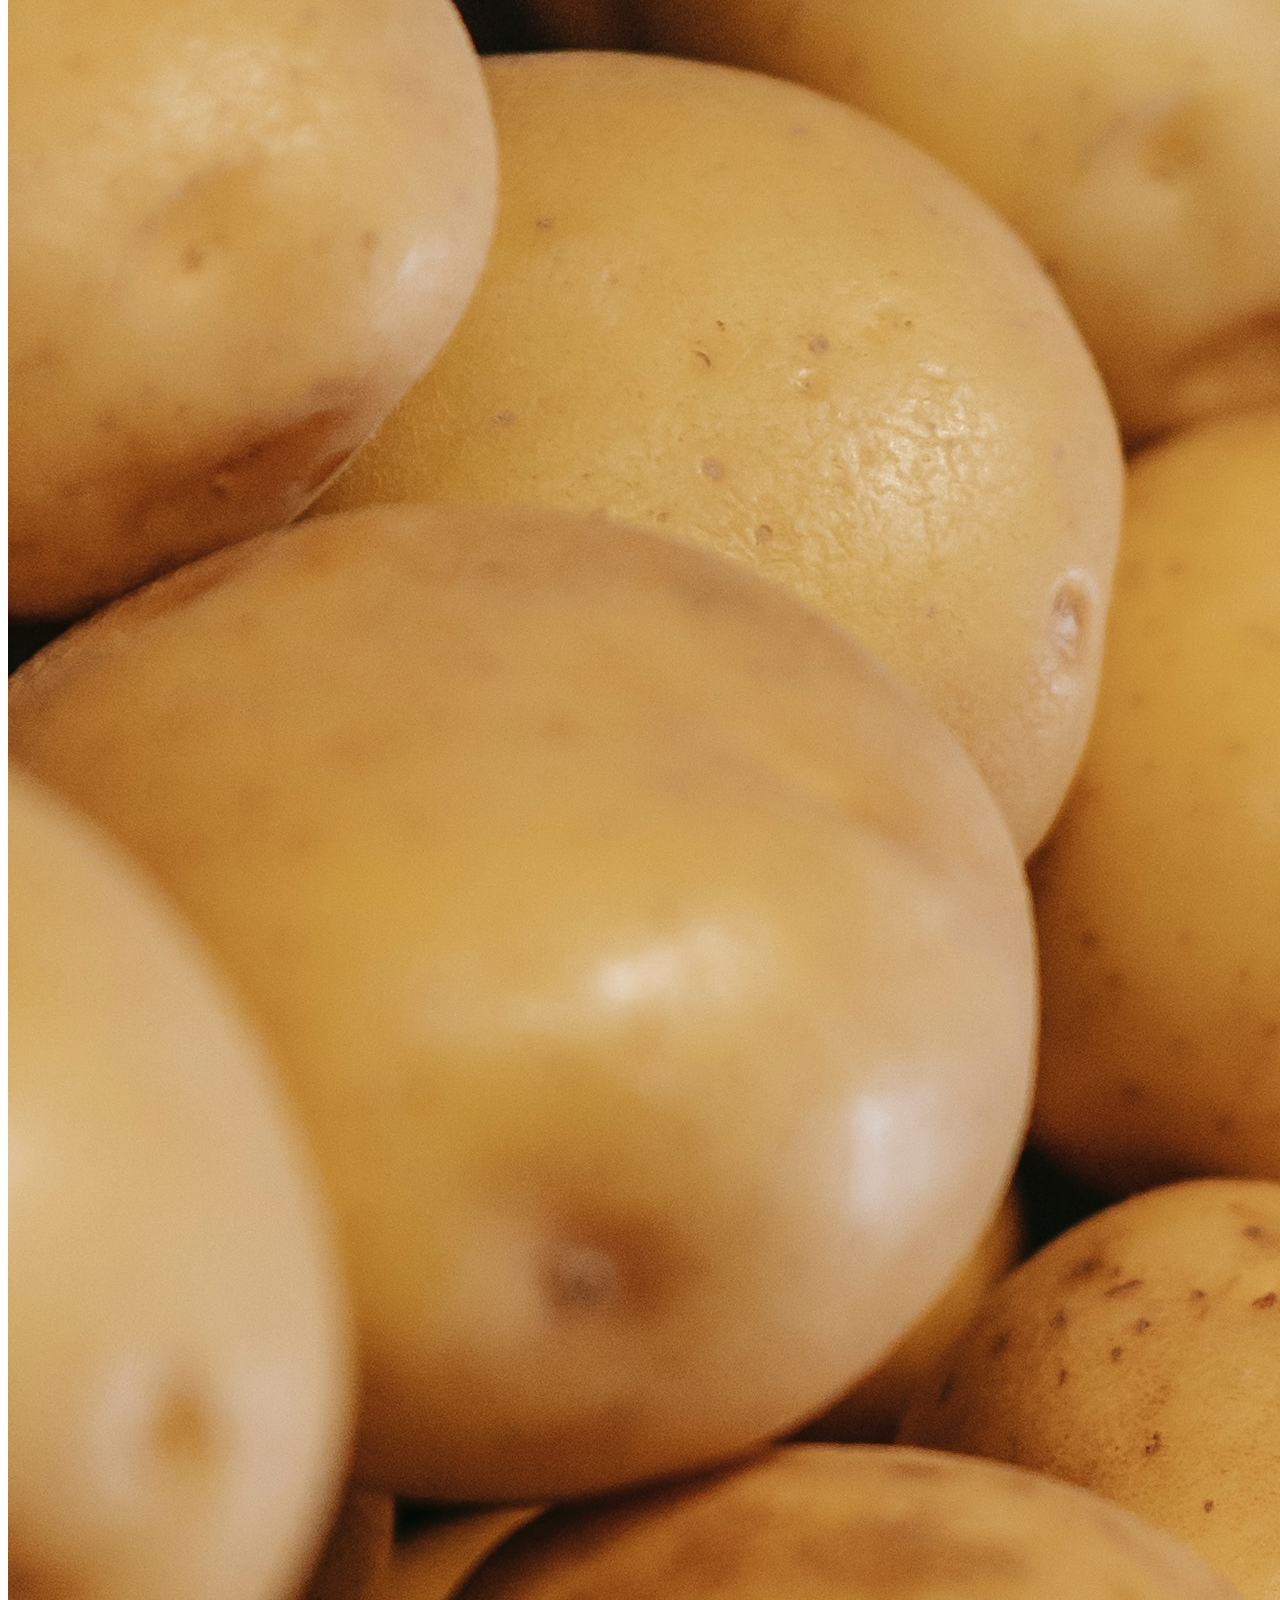
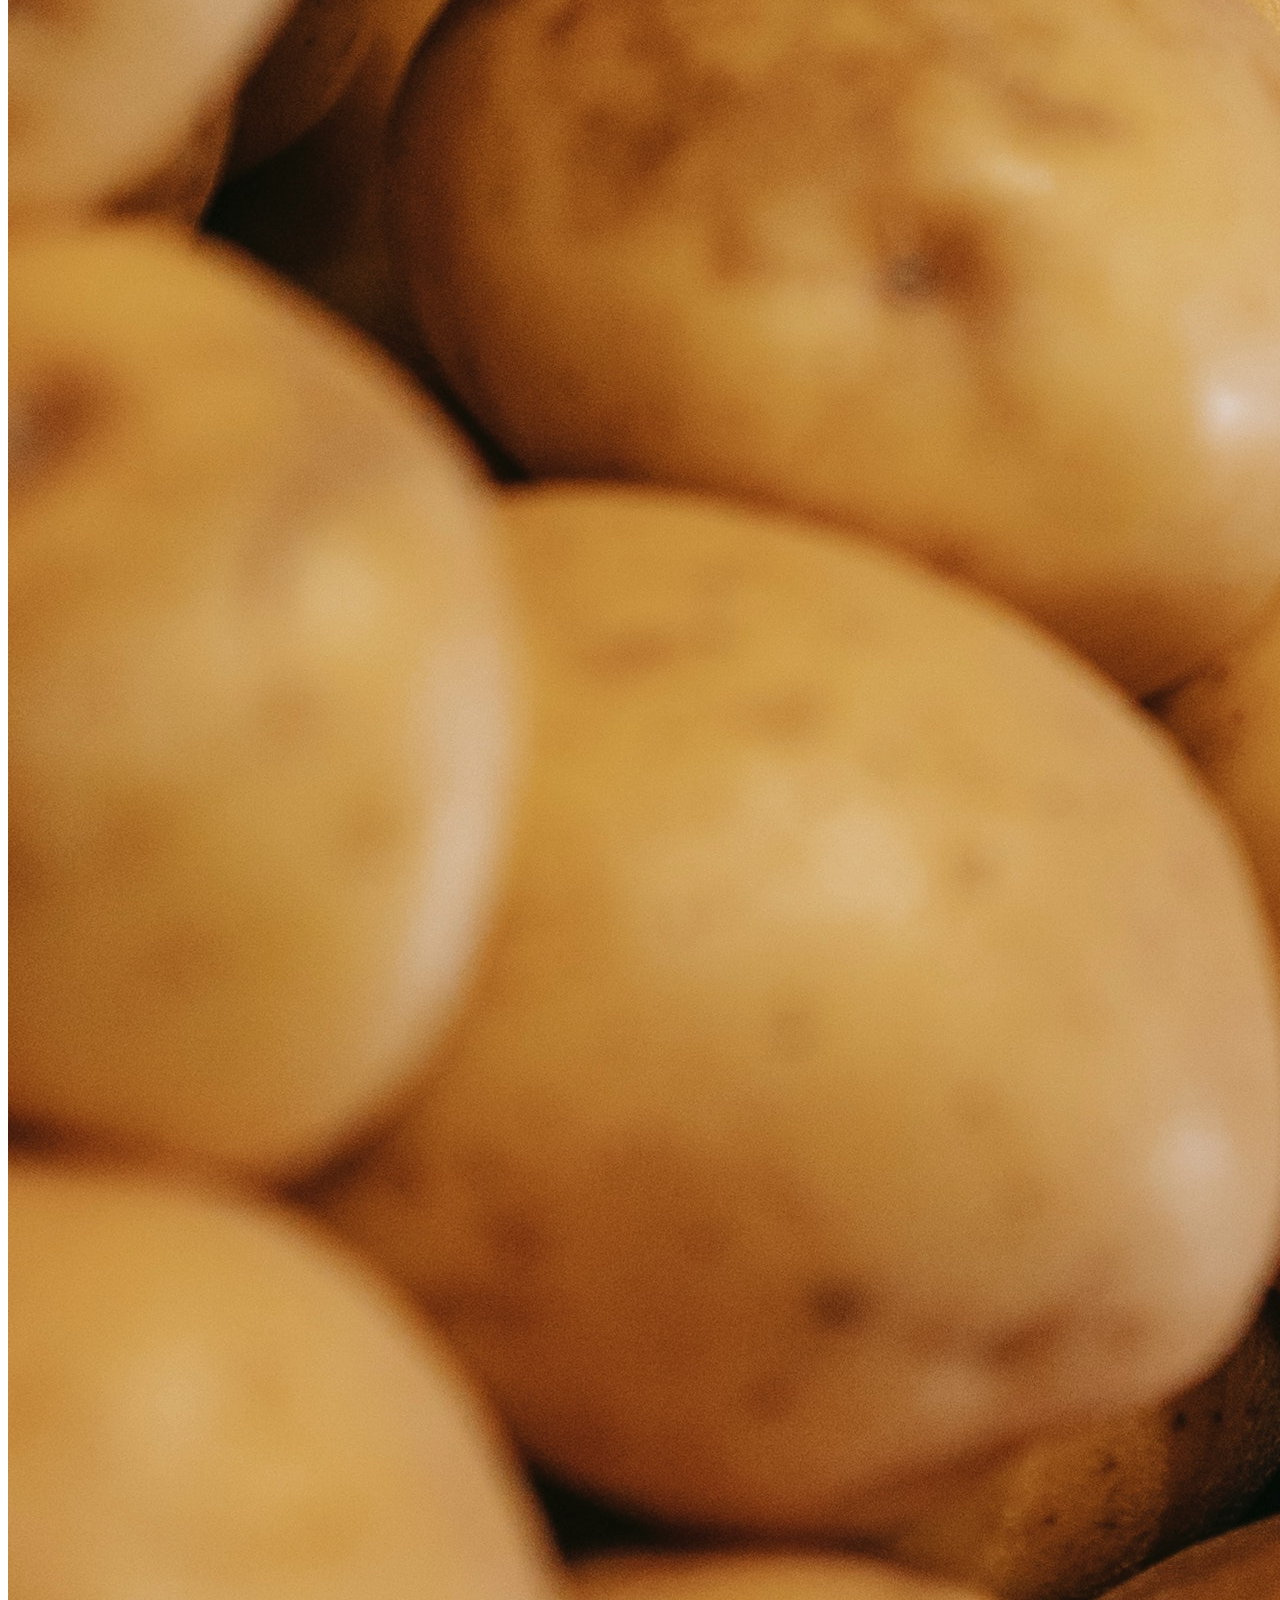
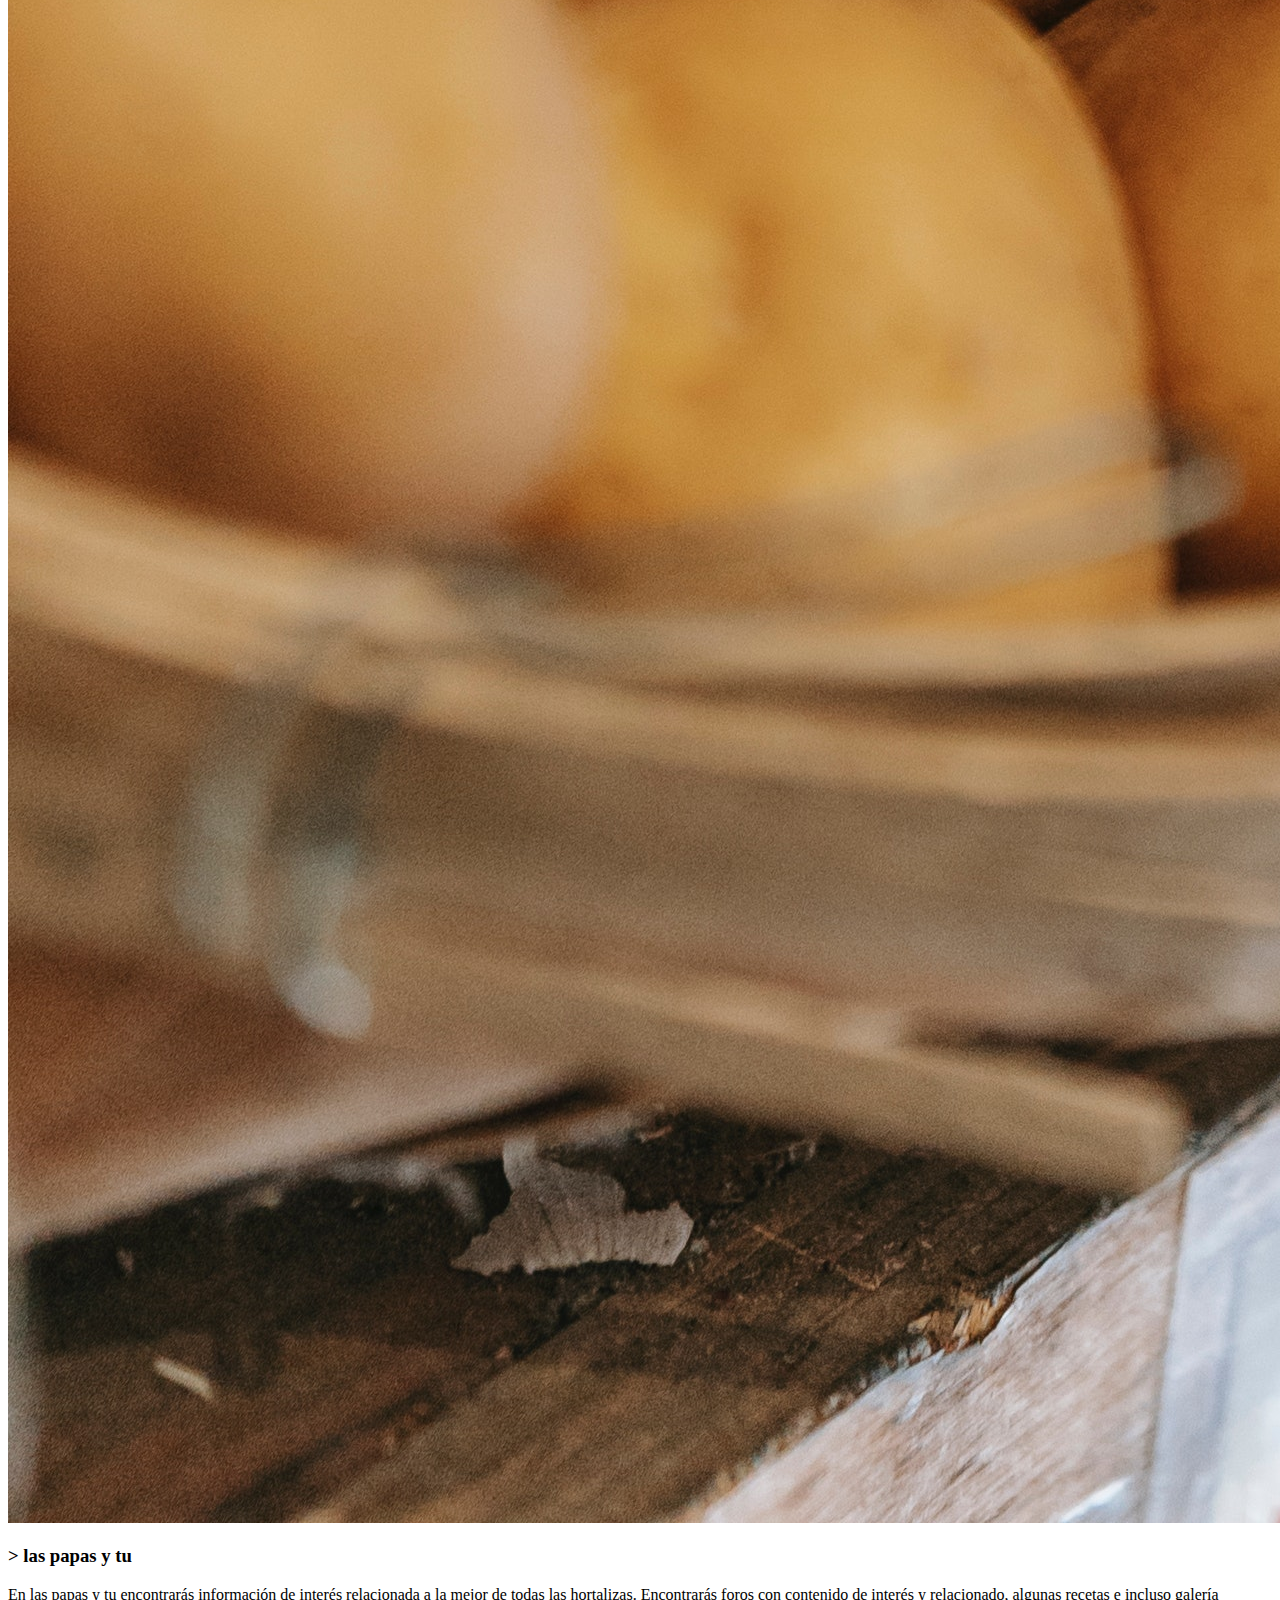
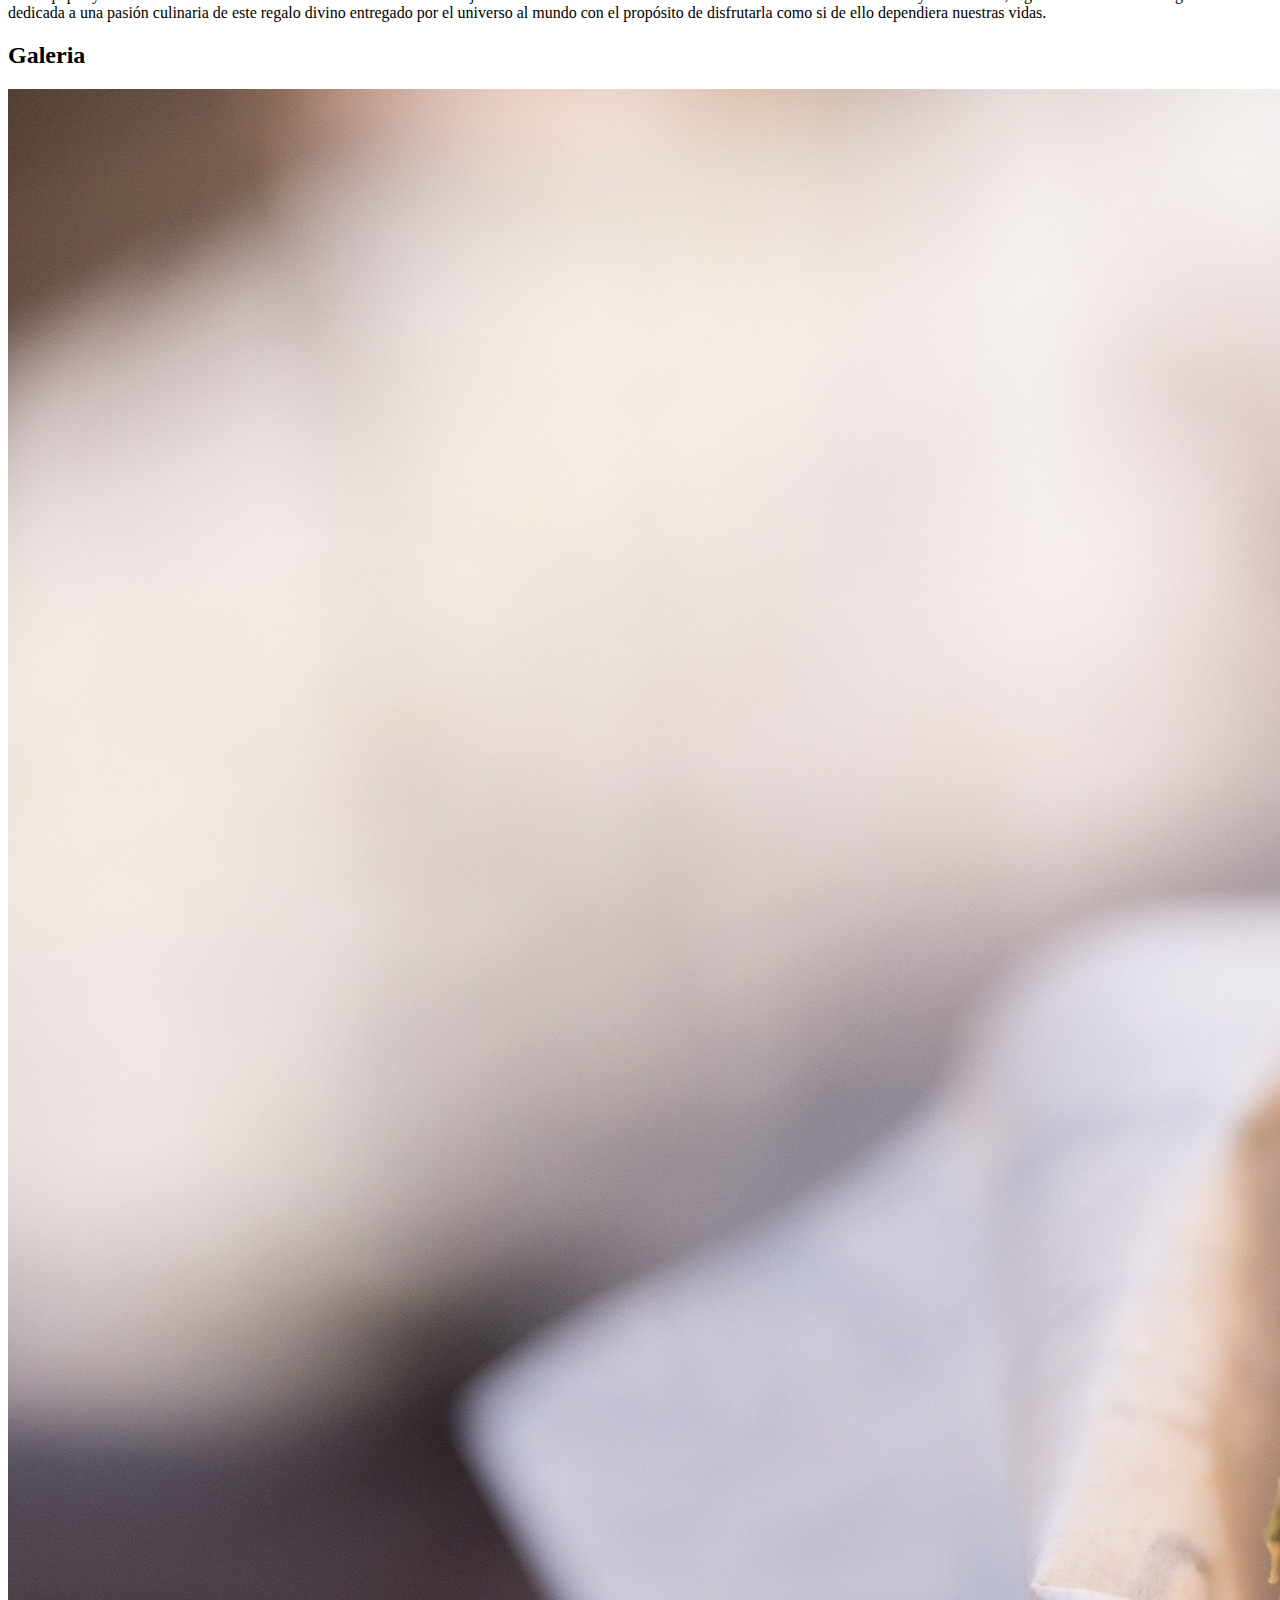
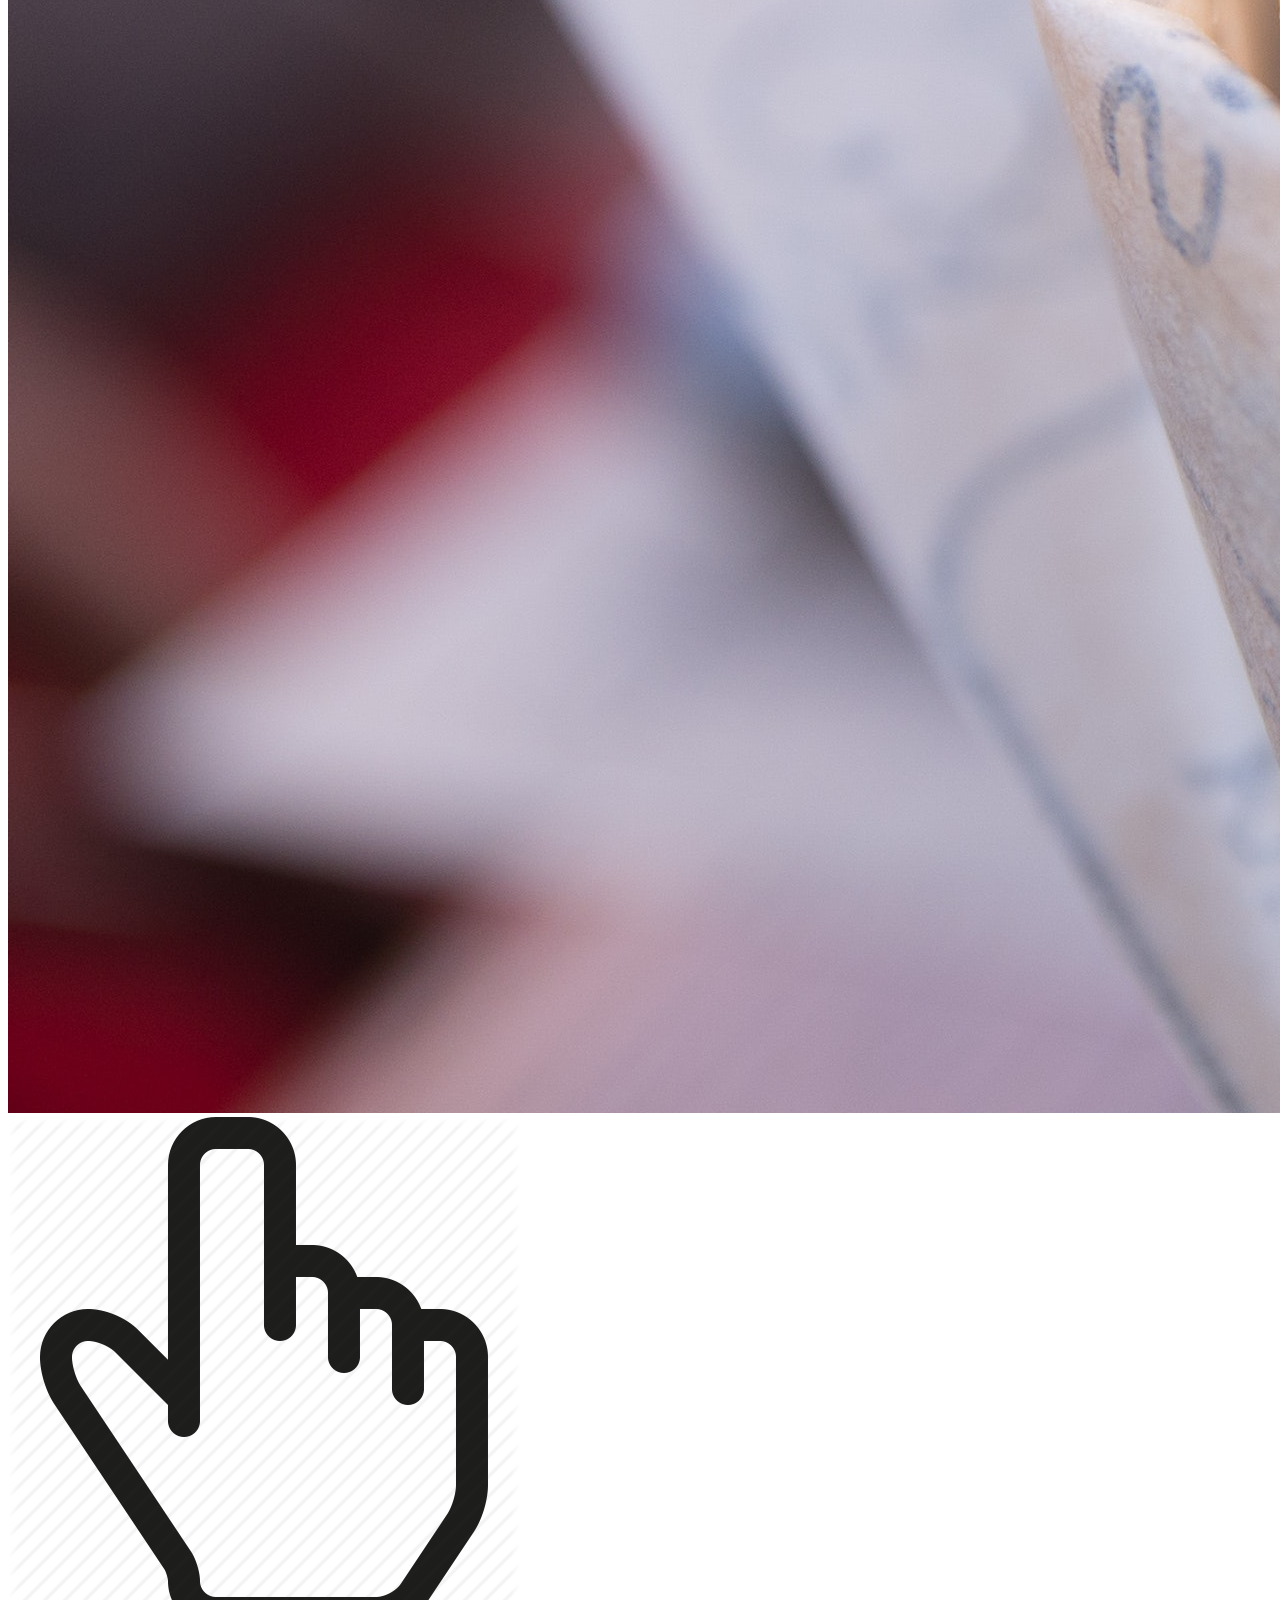
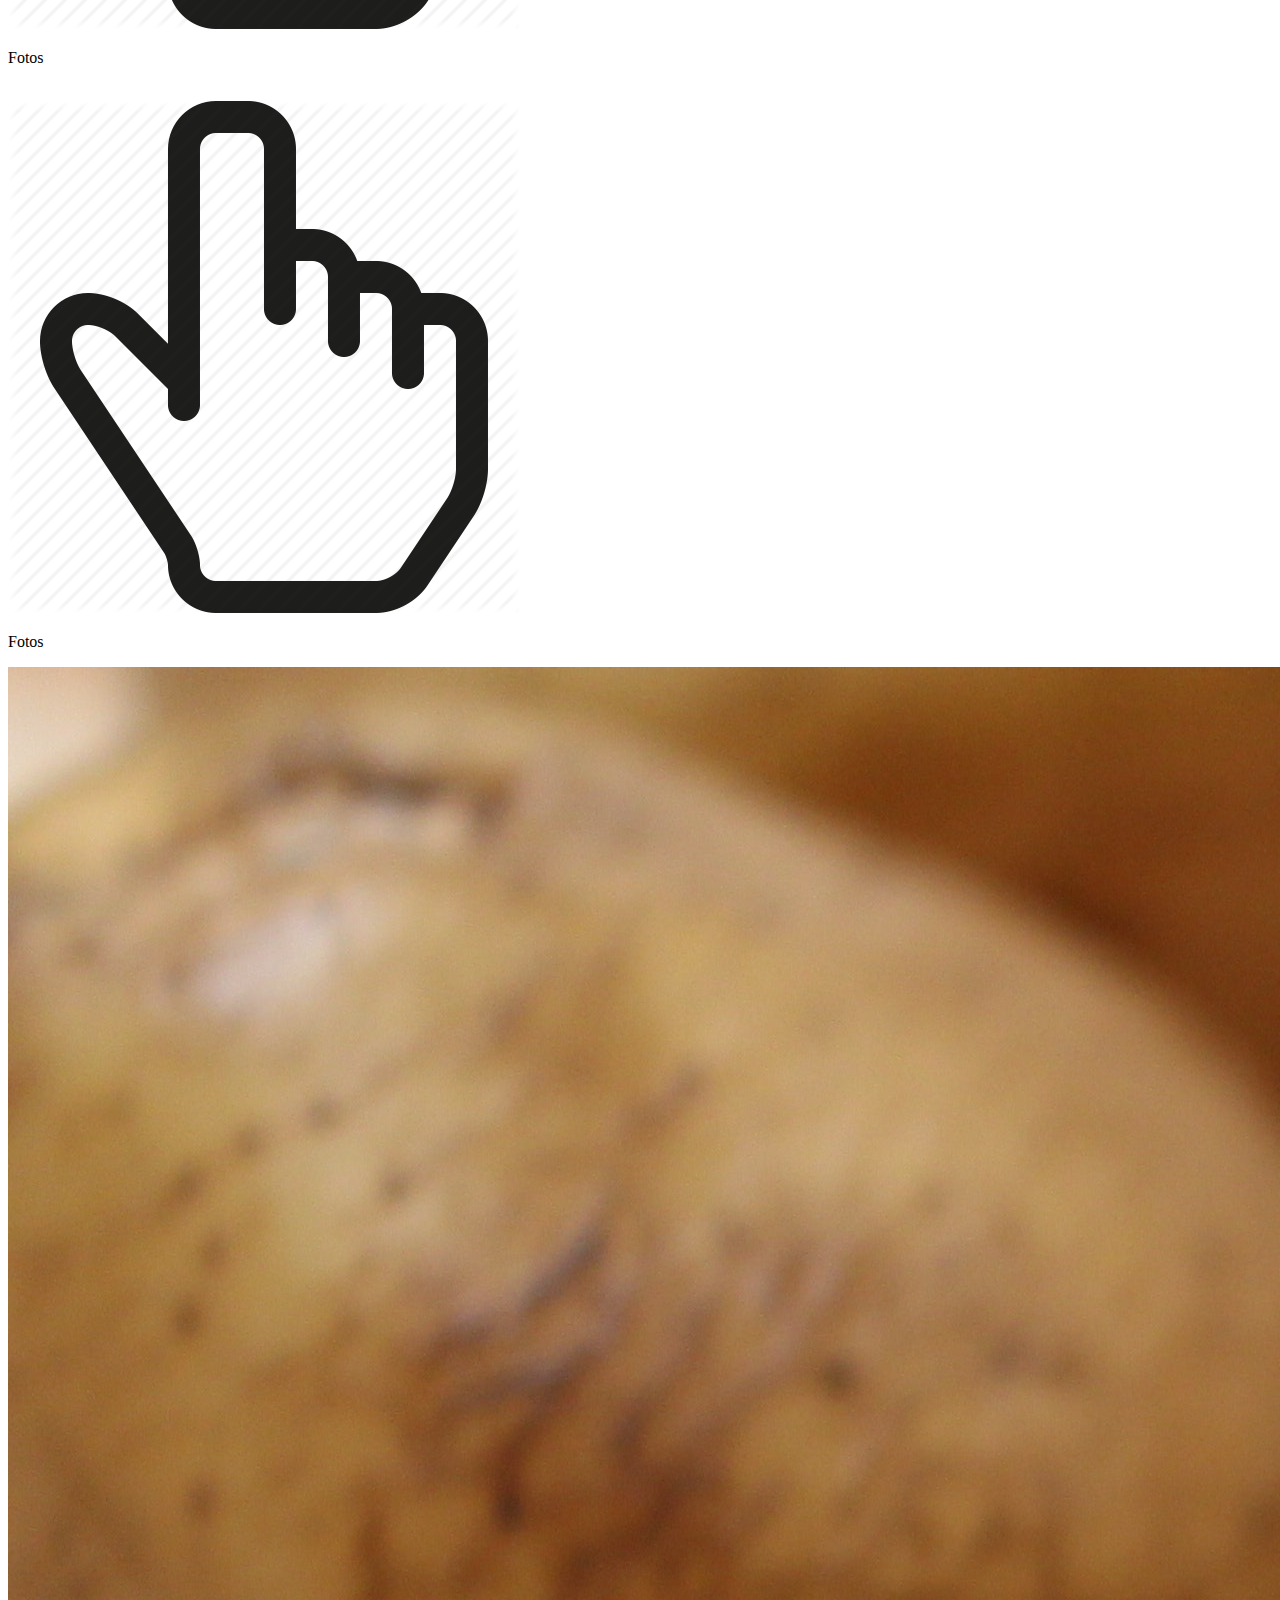
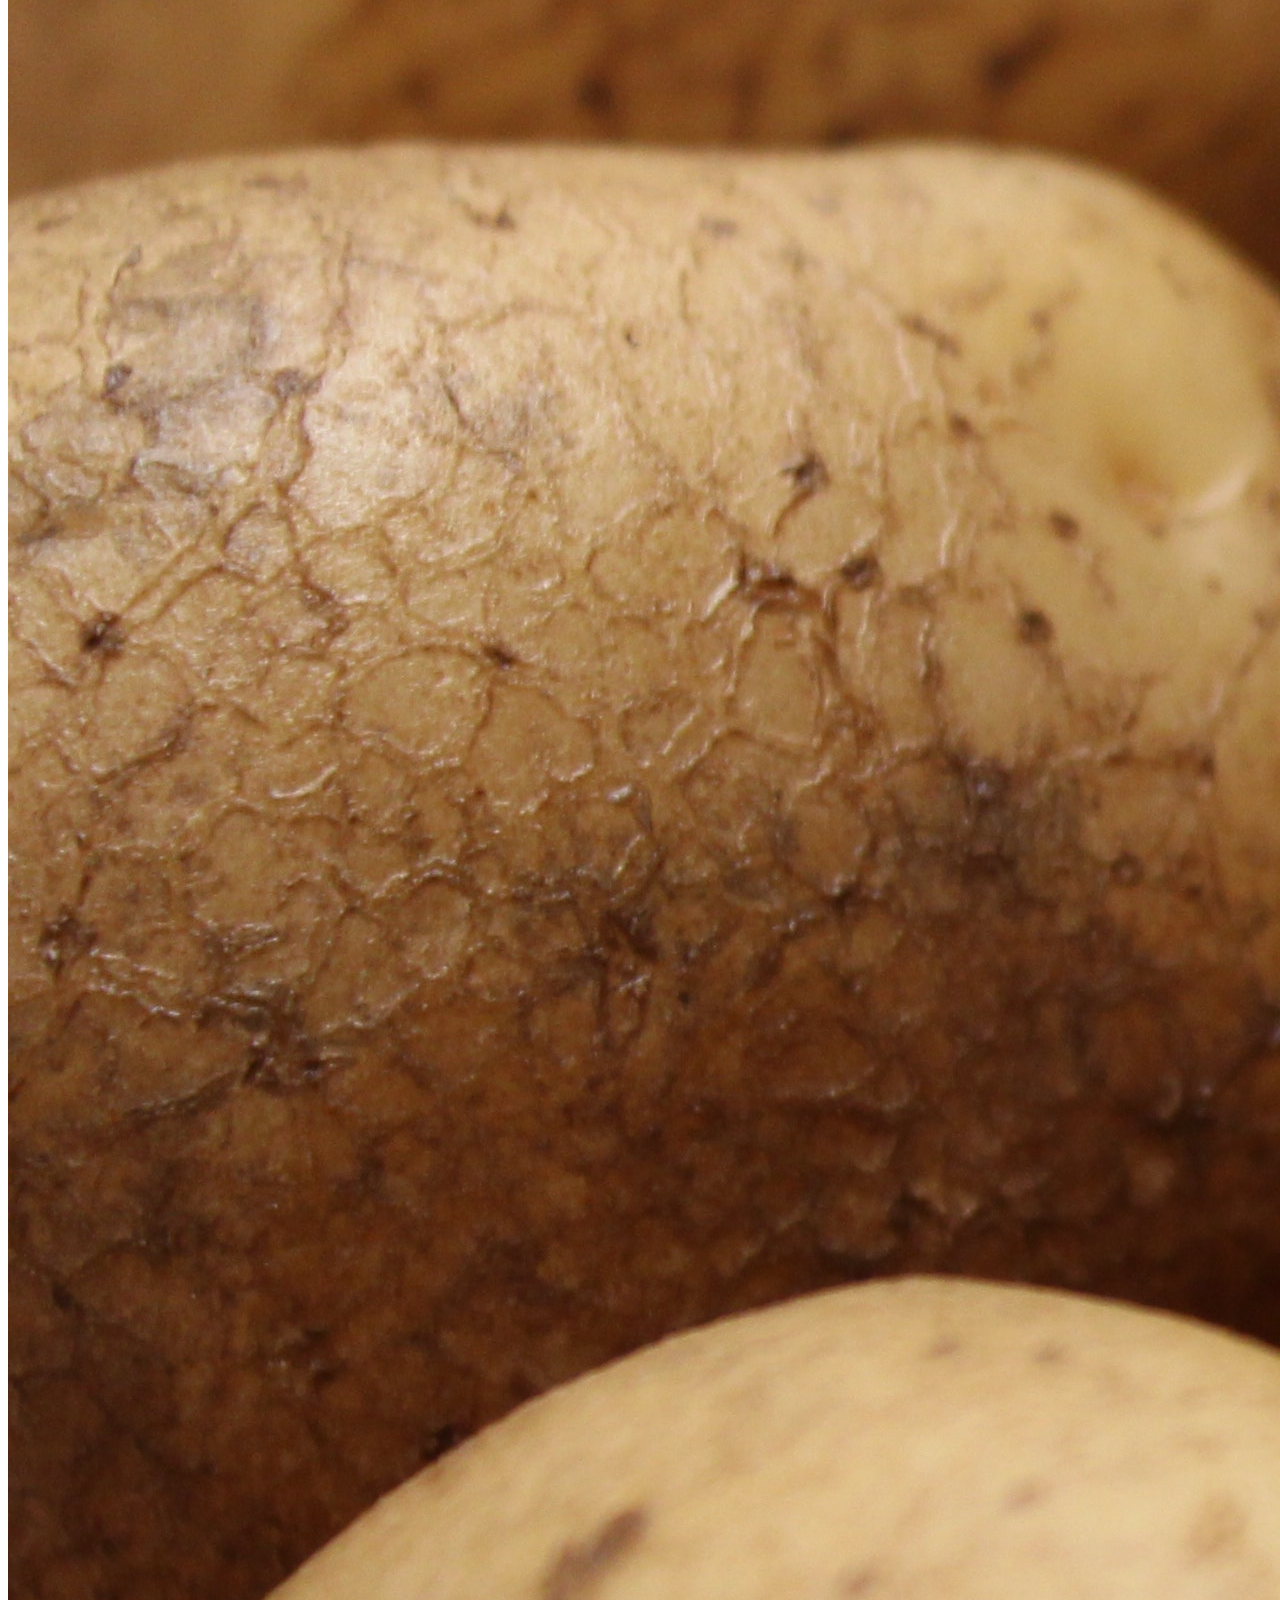
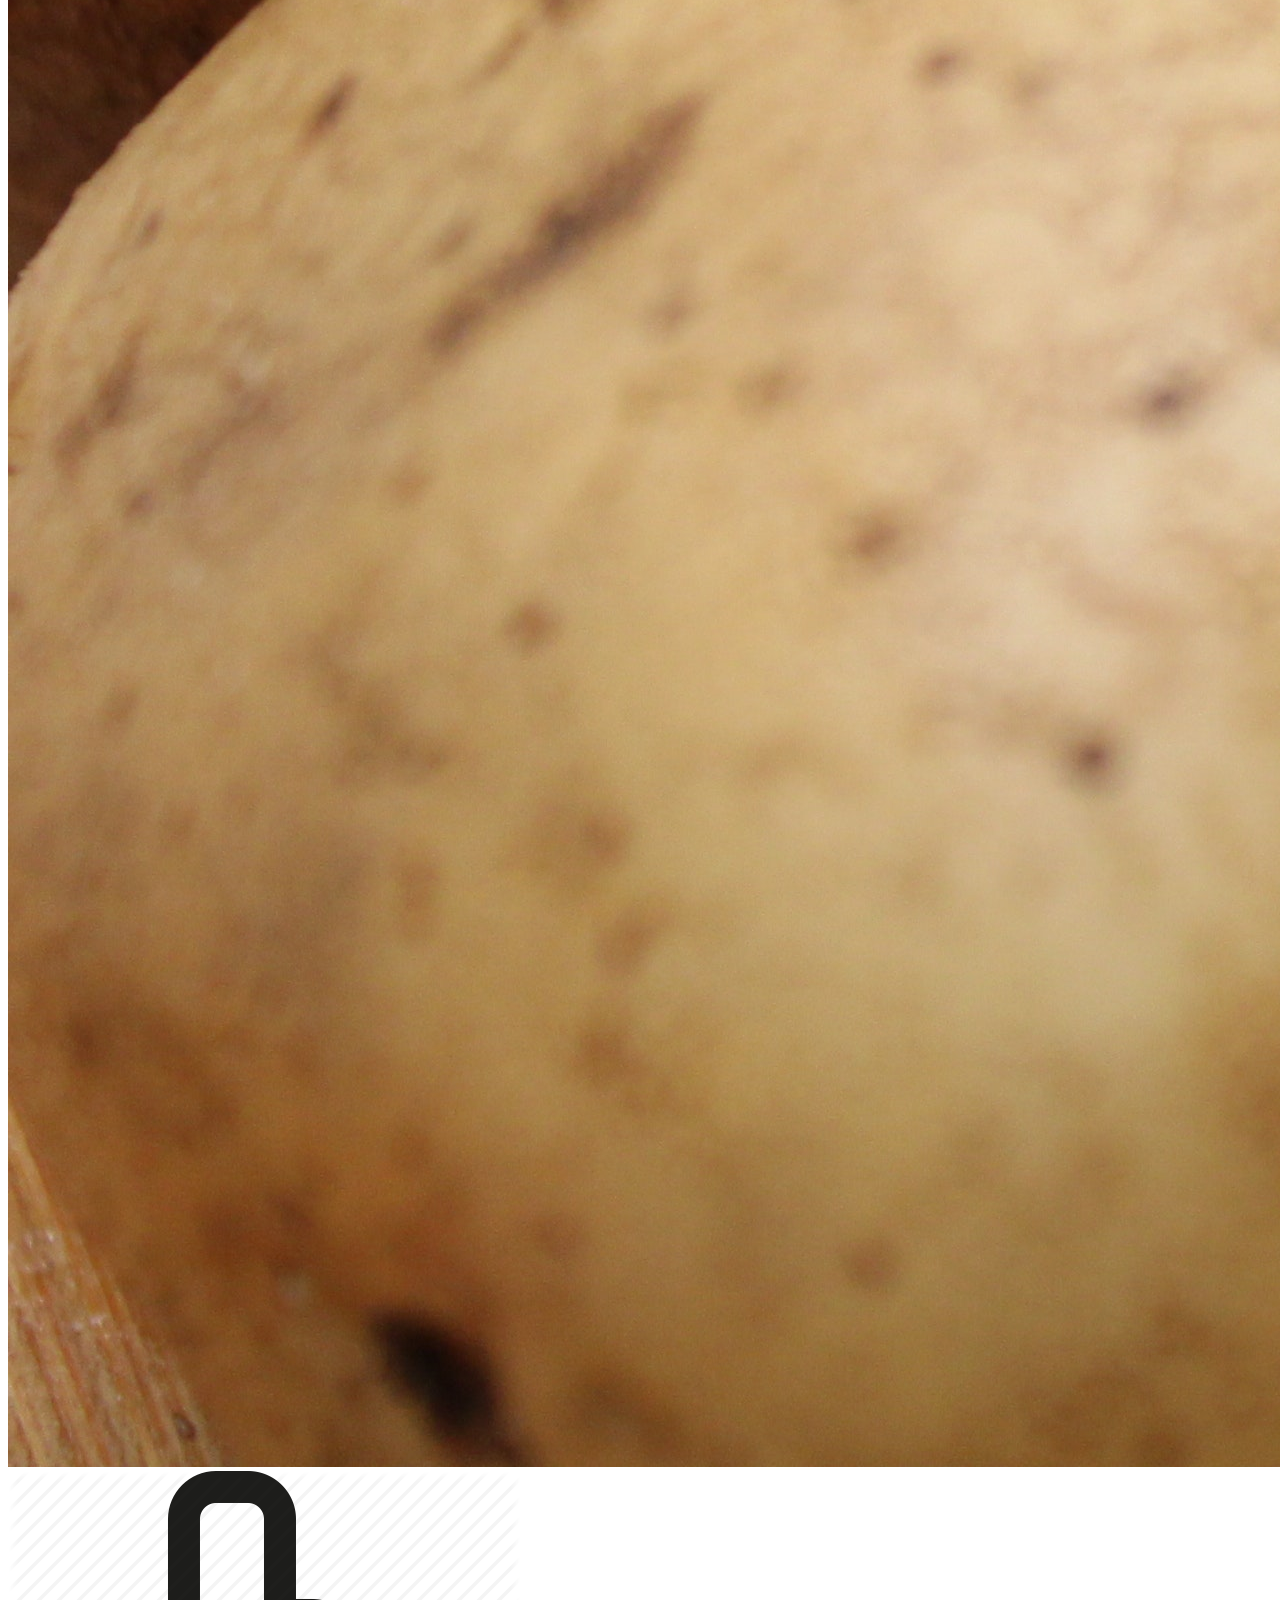
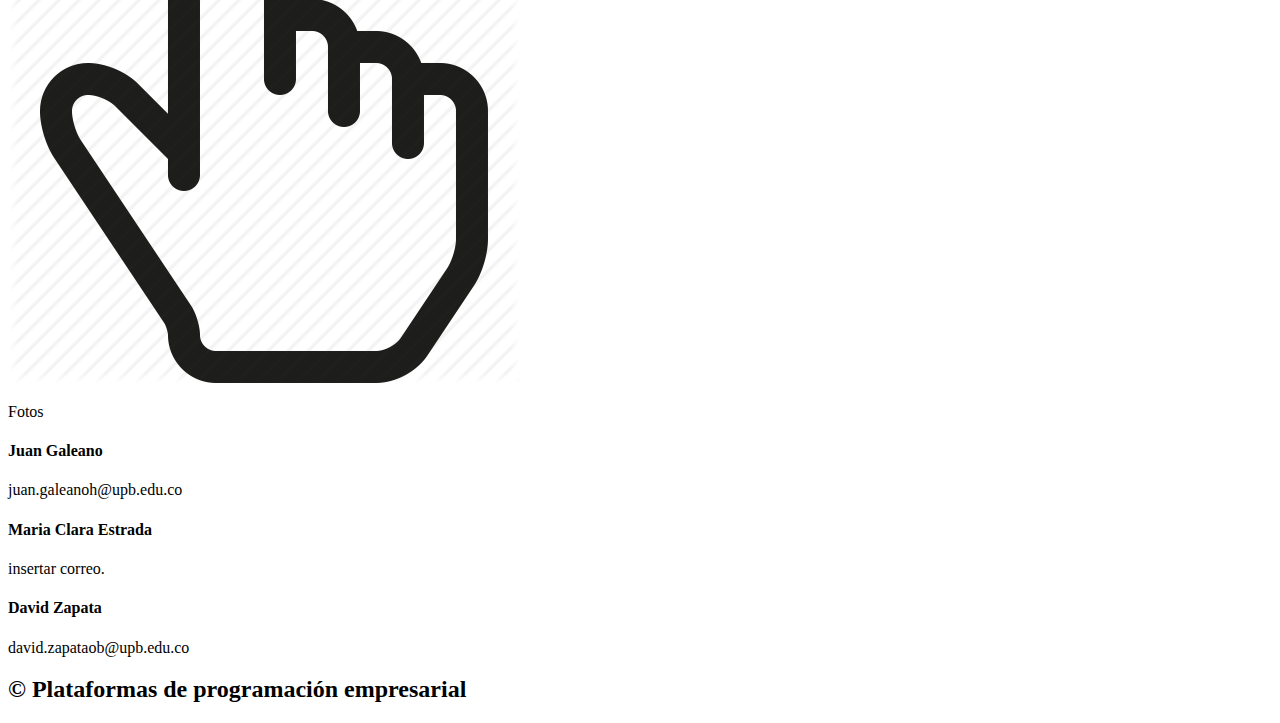
==== commit da2d11e7: "Update index.html" ====
--- a/index.html
+++ b/index.html
@@ -82,18 +82,16 @@
 			<h4>Juan Galeano</h4>
 			<p>juan.galeanoh@upb.edu.co</p>
 		</div>
-
 		<div class="contenido_footer">
 			<h4>Maria Clara Estrada</h4>
-			<p>maria.estradada@upb.edu.co</p>
+			<p>insertar correo.</p>
+			
 		</div>
-
 		<div class="contenido_footer">
 			<h4>David Zapata</h4>
 			<p>david.zapataob@upb.edu.co</p>
 		</div>
-		
 	</div>
 	<h2 class="titulo_final">&copy; Plataformas de programación empresarial</h2>
 </footer>
-</html>+</html>
